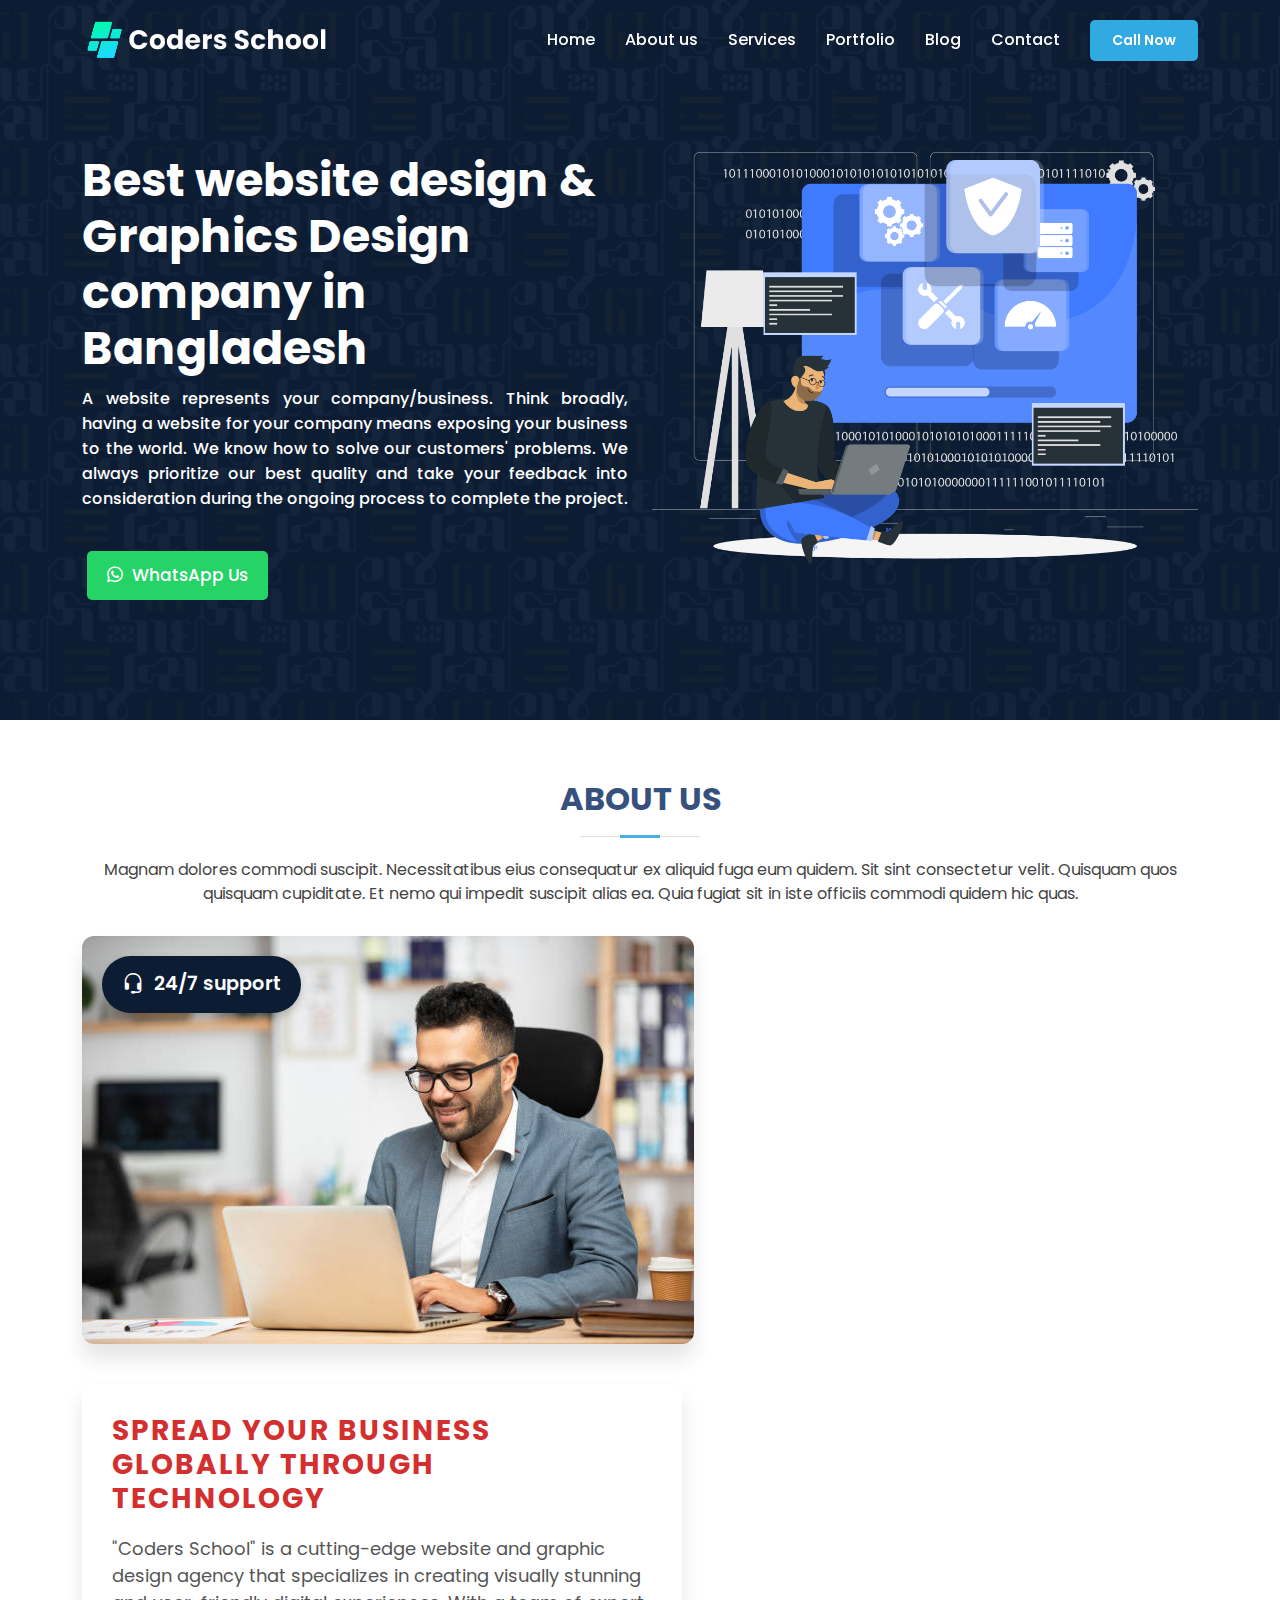
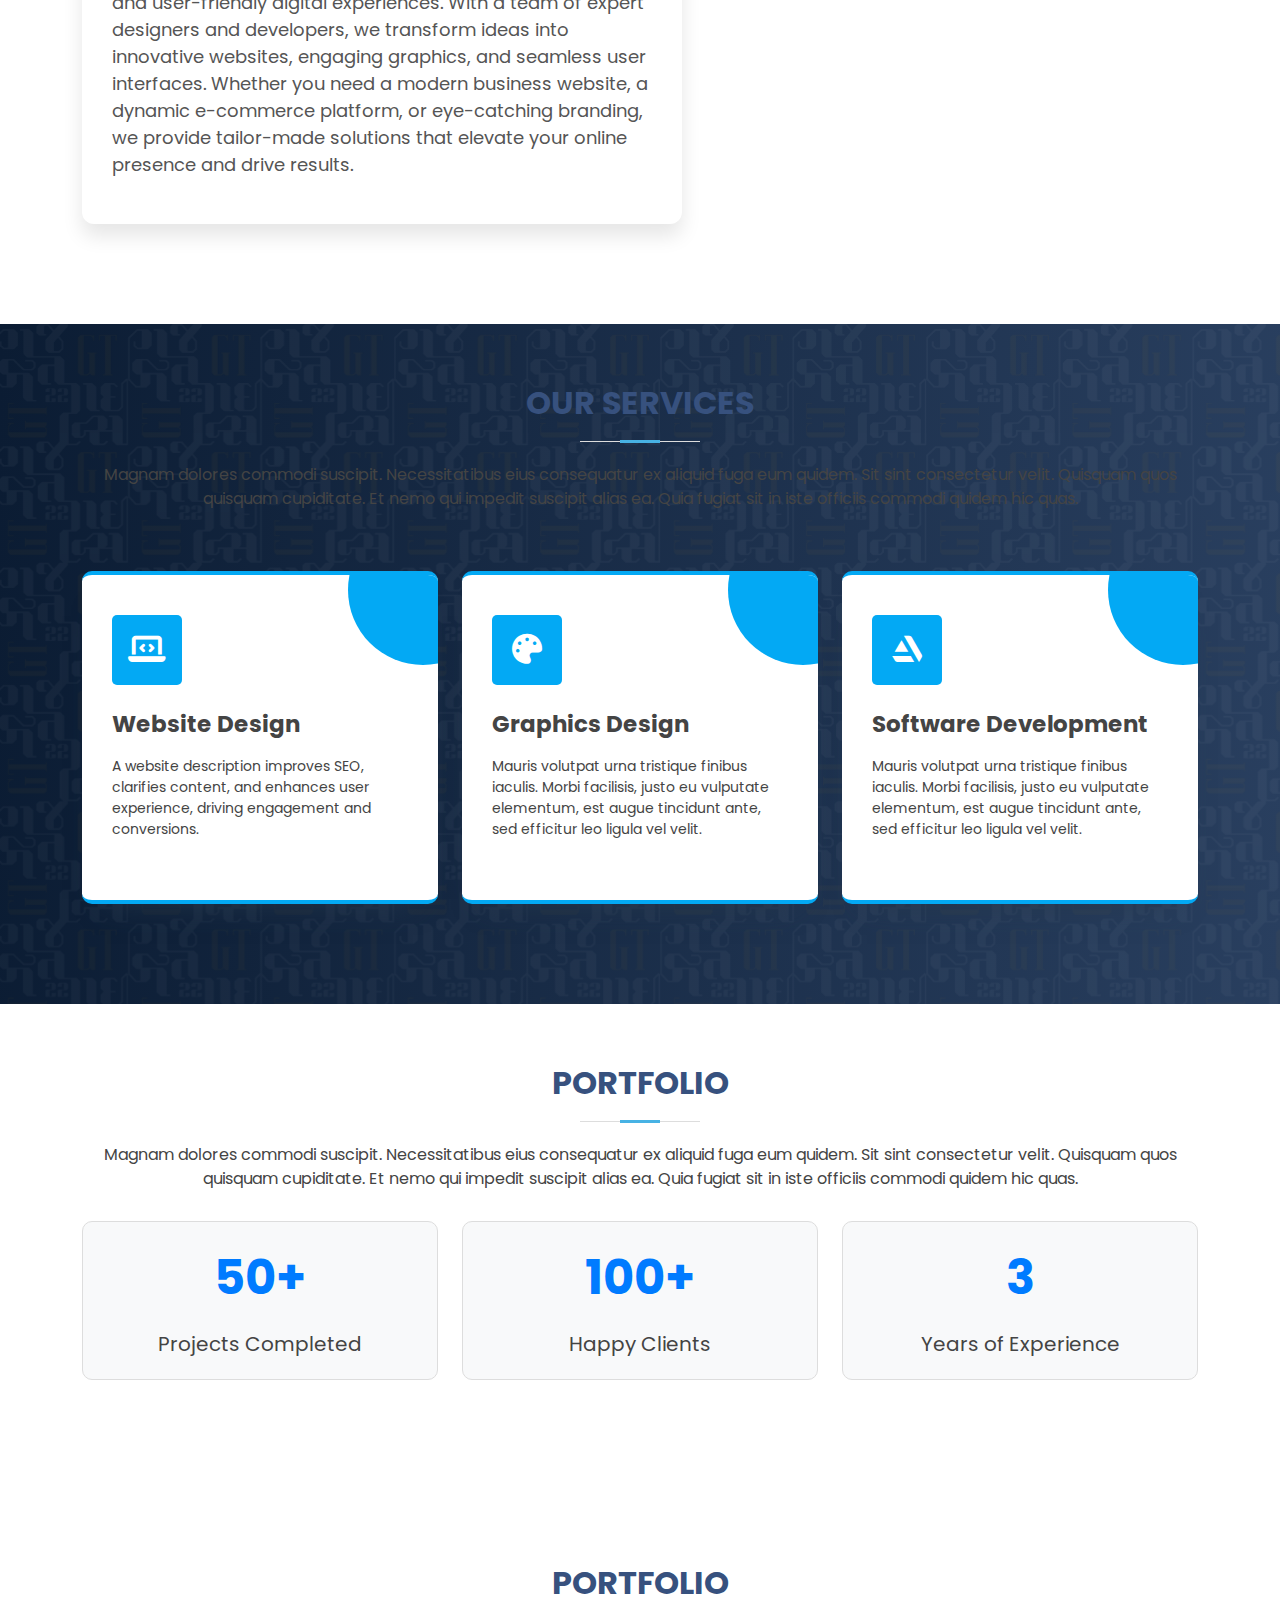
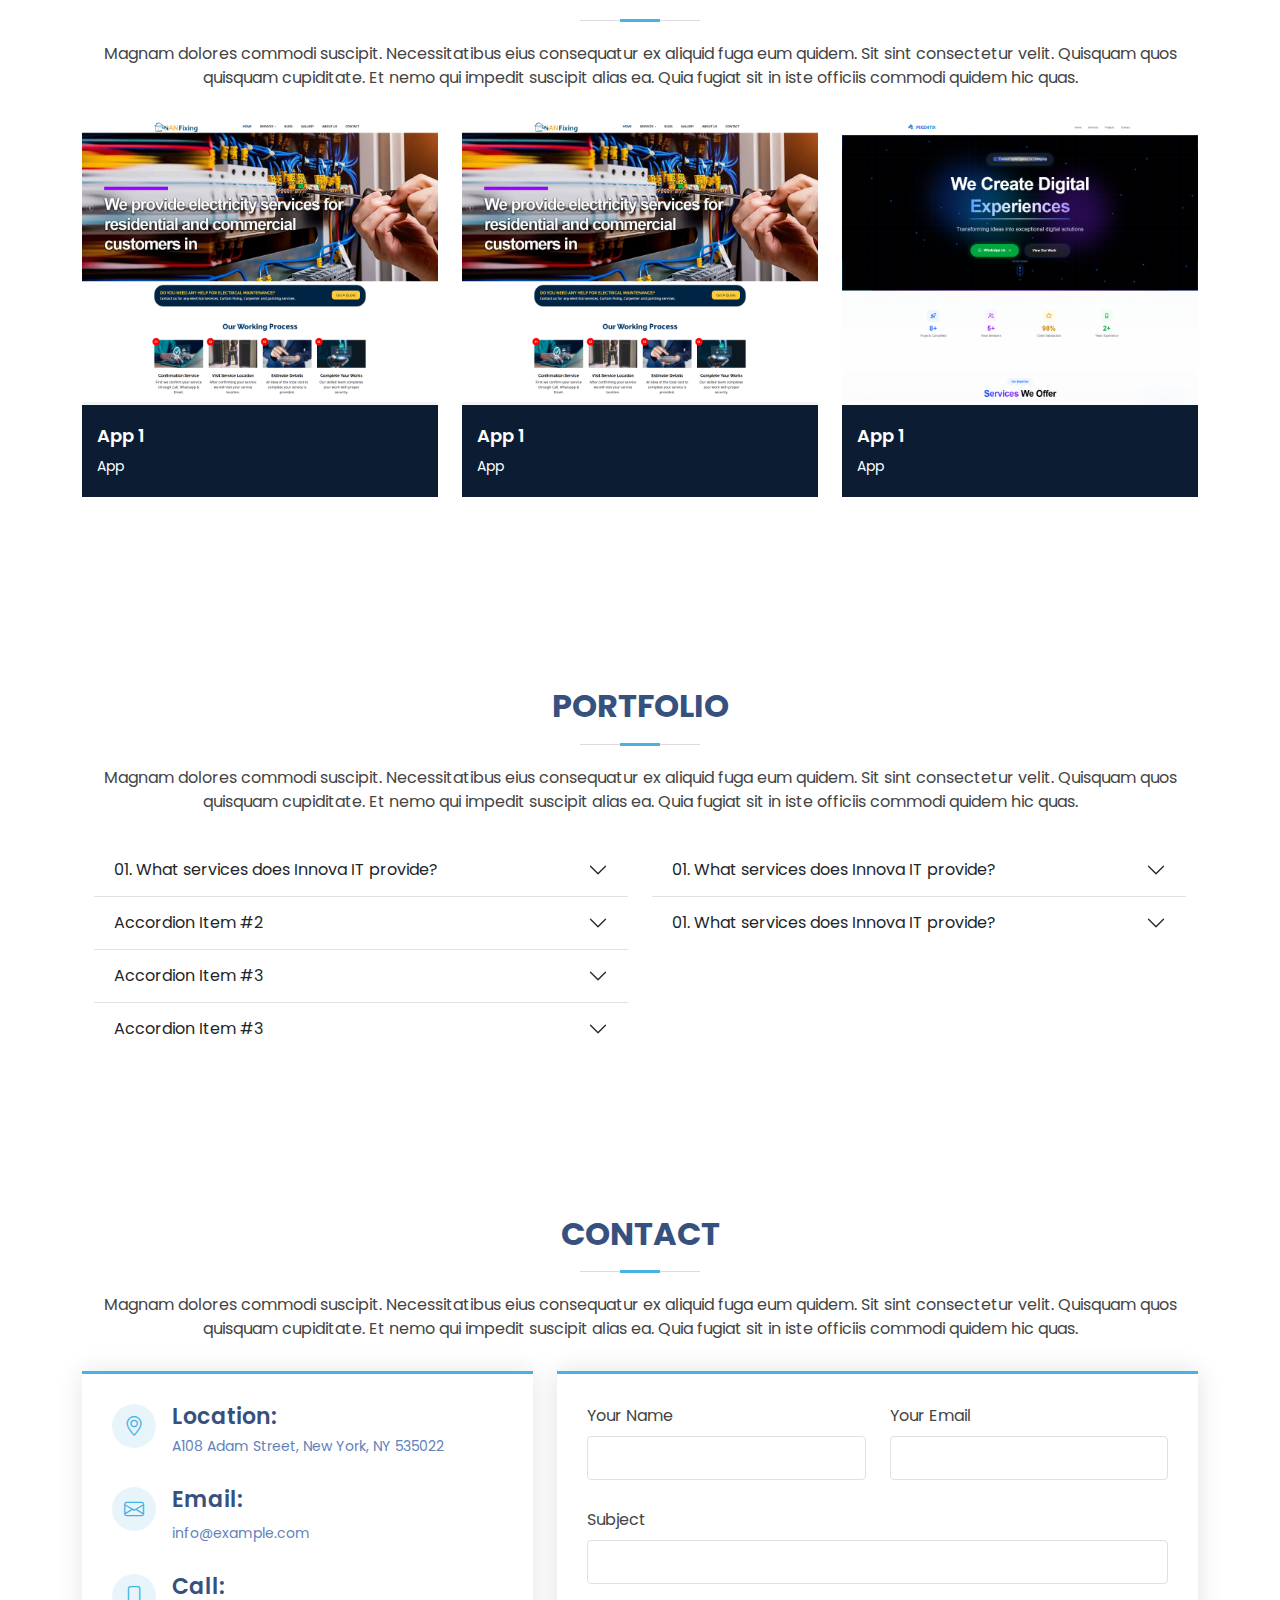
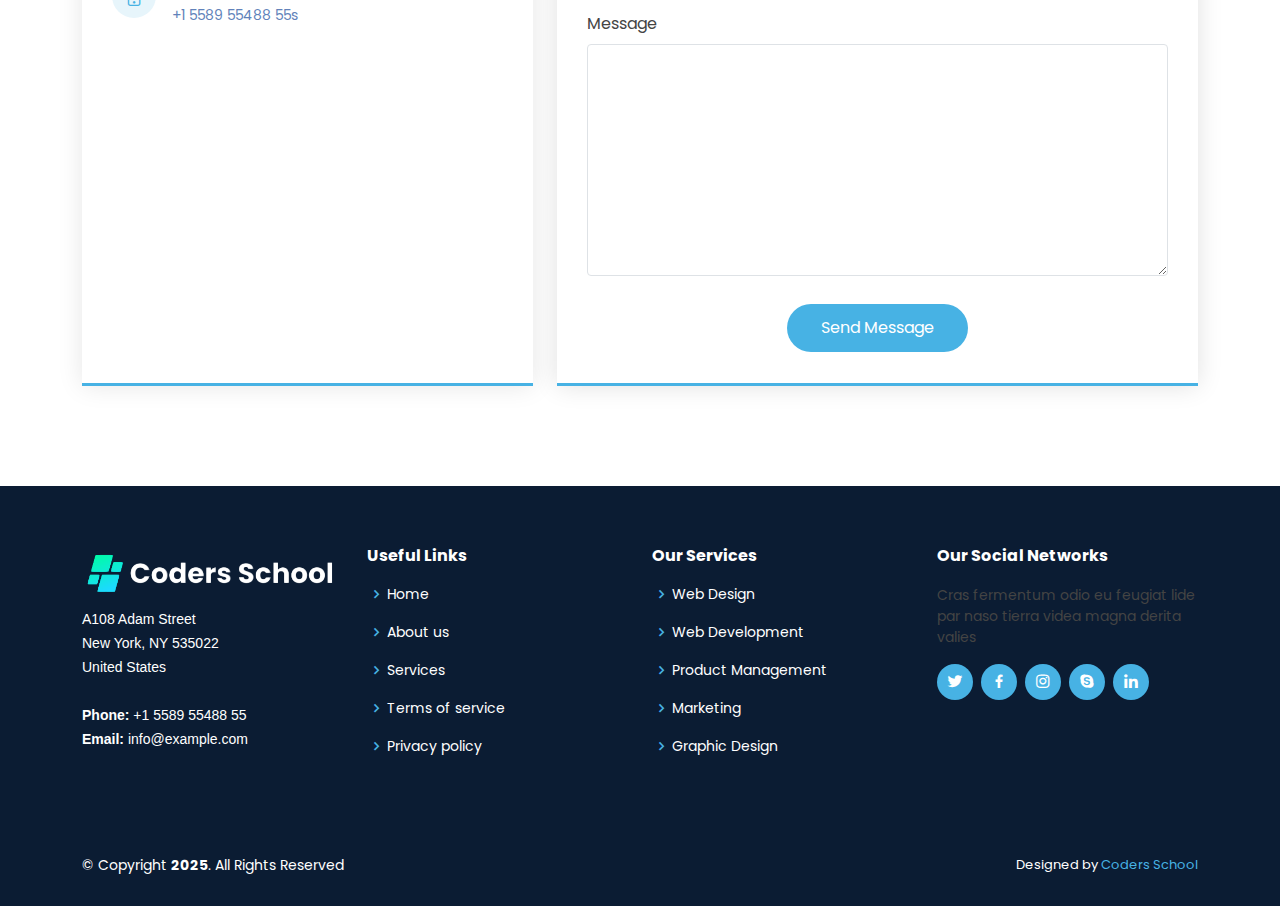
==== index.html @ 62173d03 "one" ====
<!DOCTYPE html>
<html lang="en">

<head>
  <meta charset="utf-8">
  <meta content="width=device-width, initial-scale=1.0" name="viewport">

  <title>Coders School</title>
  <meta content="" name="description">
  <meta content="" name="keywords">

  <!-- Favicons -->
  <link href="./assets/img/favicon.png" rel="icon">

  
  <!-- Vendor CSS Files -->
  <!-- <link href="assets/vendor/aos/aos.css" rel="stylesheet"> -->
  <link href="assets/vendor/bootstrap/css/bootstrap.min.css" rel="stylesheet">
  <link href="assets/vendor/bootstrap-icons/bootstrap-icons.css" rel="stylesheet">
  <link href="assets/vendor/boxicons/css/boxicons.min.css" rel="stylesheet">
  <link href="assets/vendor/glightbox/css/glightbox.min.css" rel="stylesheet">
  <link rel="stylesheet" href="https://cdnjs.cloudflare.com/ajax/libs/font-awesome/6.7.2/css/all.min.css">
  <!-- <link href="assets/vendor/remixicon/remixicon.css" rel="stylesheet"> -->
  <!-- <link href="assets/vendor/swiper/swiper-bundle.min.css" rel="stylesheet"> -->

  <!-- Template Main CSS File -->
  <link href="assets/css/style.css" rel="stylesheet">

</head>

<body>

  <!-- ======= Header ======= -->
  <header id="header" class="fixed-top ">
    <div class="container d-flex align-items-center">
      
      <h1 class="logo me-auto"><a href="index.html">
        <img src="assets/img/logo.png" alt="">
      </a></h1>
      <!-- Uncomment below if you prefer to use an image logo -->
      <!-- <a href="index.html" class="logo me-auto"><img src="assets/img/logo.png" alt="" class="img-fluid"></a>-->

      <nav id="navbar" class="navbar">
        <ul>
          <li><a class="nav-link scrollto" href="#hero">Home</a></li>
          <li><a class="nav-link scrollto" href="./about.html">About us</a></li>
          <li><a class="nav-link scrollto" href="#services">Services</a></li>
          <li><a class="nav-link scrollto" href="#portfolio">Portfolio</a></li>
          <li><a class="nav-link scrollto" href="./blog.html">Blog</a></li>
          


          <li><a class="nav-link scrollto" href="#contact">Contact</a></li>


          <!-- <li class="dropdown"><a href="#"><span>English</span> <i class="bi"></i></a>
            <ul>
              <li><a href="#">Bangla</a></li>
            </ul>
          </li> -->


          <li><a class="getstarted scrollto" href="tel:+8800000000">Call Now</a></li>





          
          


        </ul>
        <i class="bi bi-list mobile-nav-toggle"></i>
      </nav><!-- .navbar -->

    </div>
  </header><!-- End Header -->
  

  <!-- ======= Hero Section ======= -->
  <section id="hero" class="d-flex align-items-center">

    <div class="container">
      <div class="row">
        <div class="col-lg-6 d-flex flex-column justify-content-center pt-4 pt-lg-0 order-2 order-lg-1" data-aos="fade-up" data-aos-delay="200">
          <h1>Best website design & Graphics Design company in Bangladesh</h1>
          <h2>A website represents your company/business. Think broadly, having a website for your company means exposing your business to the world. We know how to solve our customers' problems. We always prioritize our best quality and take your feedback into consideration during the ongoing process to complete the project.</h2>
          <div class="d-flex justify-content-center justify-content-lg-start">
            <!-- <a href="#about" class="btn-get-started scrollto">WhatsApp Us</a> -->
            
              <a href="#" class="primary_btn"><i class="fa-brands fa-whatsapp"></i> WhatsApp Us</a>
          
            <!-- <a href="https://www.youtube.com/watch?v=jDDaplaOz7Q" class="glightbox btn-watch-video"><i class="bi bi-play-circle"></i><span>Watch Video</span></a> -->
          </div>
        </div>
        <div class="col-lg-6 order-1 order-lg-2 hero-img" data-aos="zoom-in" data-aos-delay="200">
          <img src="./assets/img/hulp-of-afstand.webp" class="img-fluid animated" alt="">
        </div>
      </div>
    </div>

  </section><!-- End Hero -->


<!-- ======= Portfolio Section ======= -->
<section id="portfolio" class="portfolio">
  <div class="container">
    <div class="section-title">
      <h2>About us</h2>
      <p>Magnam dolores commodi suscipit. Necessitatibus eius consequatur ex aliquid fuga eum quidem. Sit sint consectetur velit. Quisquam quos quisquam cupiditate. Et nemo qui impedit suscipit alias ea. Quia fugiat sit in iste officiis commodi quidem hic quas.</p>
    </div>
    <div class="section-content">
        <!-- Left image with 24/7 support badge -->
        <div class="support-image">
            <img src="./assets/img/istockphoto-1369199360-612x612.jpg" alt="Support">
            <div class="support-badge">
                <i class="bi bi-headset"></i> 24/7 support
            </div>
        </div>
  
        <!-- Text content -->
        <div class="text-content">
            <h2 class="section-heading">Spread your business globally through technology</h2>
            <p class="section-paragraph">
              "Coders School" is a cutting-edge website and graphic design agency that specializes in creating visually stunning and user-friendly digital experiences. With a team of expert designers and developers, we transform ideas into innovative websites, engaging graphics, and seamless user interfaces. Whether you need a modern business website, a dynamic e-commerce platform, or eye-catching branding, we provide tailor-made solutions that elevate your online presence and drive results.
            </p>
        </div>
    </div>
  </div>
</section><!-- End Portfolio Section -->












<section class="section-services">
    <div class="container">
      <div class="section-title">
        <h2>Our Services</h2>
        <p>Magnam dolores commodi suscipit. Necessitatibus eius consequatur ex aliquid fuga eum quidem. Sit sint consectetur velit. Quisquam quos quisquam cupiditate. Et nemo qui impedit suscipit alias ea. Quia fugiat sit in iste officiis commodi quidem hic quas.</p>
      </div>
  <div class="row">
  <div class="col-md-6 col-lg-4">
    <div class="single-service">
      <div class="content">
        <span class="icon">
        <i class="fas fa-laptop-code"></i>
        </span>
        <h3 class="title">Website Design</h3>
        <p class="description">A website description improves SEO, clarifies content, and enhances user experience, driving engagement and conversions.</p>

      </div>
      <span class="circle-before"></span>
    </div>
  </div>
  <div class="col-md-6 col-lg-4">
    <div class="single-service">
      <div class="content">
        <span class="icon">
        <i class="fa-solid fa-palette"></i>
        </span>
        <h3 class="title">Graphics Design</h3>
        <p class="description">Mauris volutpat urna tristique finibus iaculis. Morbi facilisis, justo eu vulputate elementum, est augue tincidunt ante, sed efficitur leo ligula vel velit.</p>
        <!-- <a href="#" class="learn-more">Learn More</a> -->
      </div>
      <span class="circle-before"></span>
    </div>
  </div>
  <div class="col-md-6 col-lg-4">
    <div class="single-service">
      <div class="content">
        <span class="icon">
          <i class="fab fa-artstation"></i>
        </span>
        <h3 class="title">Software Development</h3>
        <p class="description">Mauris volutpat urna tristique finibus iaculis. Morbi facilisis, justo eu vulputate elementum, est augue tincidunt ante, sed efficitur leo ligula vel velit.</p>
      </div>
      <span class="circle-before"></span>
    </div>
  </div>
  </div>			
  </div>
</section>










<section class="section-achievement">
  <div class="container">
    <div class="row text-center">
      <div class="section-title">
        <h2>Portfolio</h2>
        <p>Magnam dolores commodi suscipit. Necessitatibus eius consequatur ex aliquid fuga eum quidem. Sit sint consectetur velit. Quisquam quos quisquam cupiditate. Et nemo qui impedit suscipit alias ea. Quia fugiat sit in iste officiis commodi quidem hic quas.</p>
      </div>
  
      <!-- Achievement 1 -->
      <div class="col-md-4 mb-4">
        <div class="achievement-card">
          <div class="achievement-number">50+</div>
          <div class="achievement-title">Projects Completed</div>
        </div>
      </div>
  
      <!-- Achievement 2 -->
      <div class="col-md-4 mb-4">
        <div class="achievement-card">
          <div class="achievement-number">100+</div>
          <div class="achievement-title">Happy Clients</div>
        </div>
      </div>
  
      <!-- Achievement 3 -->
      <div class="col-md-4 mb-4">
        <div class="achievement-card">
          <div class="achievement-number">3</div>
          <div class="achievement-title">Years of Experience</div>
        </div>
      </div>
  
    </div>
  </div>
</section>







    <!-- ======= Portfolio Section ======= -->
    <section id="portfolio" class="portfolio">
      <div class="container" data-aos="fade-up">

        <div class="section-title">
          <h2>Portfolio</h2>
          <p>Magnam dolores commodi suscipit. Necessitatibus eius consequatur ex aliquid fuga eum quidem. Sit sint consectetur velit. Quisquam quos quisquam cupiditate. Et nemo qui impedit suscipit alias ea. Quia fugiat sit in iste officiis commodi quidem hic quas.</p>
        </div>


        <div class="row portfolio-container" data-aos="fade-up" data-aos-delay="200">

          <div class="col-lg-4 col-md-6 portfolio-item filter-app">
            <div class="portfolio-img"><img src="assets/img/01.png" class="img-fluid" alt=""></div>
            <div class="portfolio-info">
              <h4>App 1</h4>
              <p>App</p>
              
            </div>
          </div>


          <div class="col-lg-4 col-md-6 portfolio-item filter-app">
            <div class="portfolio-img"><img src="assets/img/01.png" class="img-fluid" alt=""></div>
            <div class="portfolio-info">
              <h4>App 1</h4>
              <p>App</p>
             
            </div>
          </div>


          <div class="col-lg-4 col-md-6 portfolio-item filter-app">
            <div class="portfolio-img"><img src="assets/img/02.png" class="img-fluid" alt=""></div>
            <div class="portfolio-info">
              <h4>App 1</h4>
              <p>App</p>
              
            </div>
          </div>



        </div>

      </div>
    </section><!-- End Portfolio Section -->




<!-- ======= Portfolio Section ======= -->
<section id="portfolio" class="portfolio">
  <div class="container" data-aos="fade-up">

    <div class="section-title">
      <h2>Portfolio</h2>
      <p>Magnam dolores commodi suscipit. Necessitatibus eius consequatur ex aliquid fuga eum quidem. Sit sint consectetur velit. Quisquam quos quisquam cupiditate. Et nemo qui impedit suscipit alias ea. Quia fugiat sit in iste officiis commodi quidem hic quas.</p>
    </div>

    <div class="container accordion-section">
      <div class="row justify-content-center">
        <!-- Accordion Section -->
        <div class="col-12 col-md-6 col-xl-6">
          <div class="accordion" id="accordionExample">

            <div class="accordion accordion-flush" id="accordionFlushExample">
              <div class="accordion-item">
                <h2 class="accordion-header">
                  <button class="accordion-button collapsed" type="button" data-bs-toggle="collapse" data-bs-target="#flush-collapseOne" aria-expanded="false" aria-controls="flush-collapseOne">
                    01. What services does Innova IT provide?
                  </button>
                </h2>
                <div id="flush-collapseOne" class="accordion-collapse collapse" data-bs-parent="#accordionFlushExample">
                  <div class="accordion-body">If you have any idea, please drop us a message through our email or phone. We shall gather together to discuss it. Do make sure you put together as much information about your idea as possible, it will smoothen the meeting and even further communication will be easier.</div>
                </div>
              </div>
              <div class="accordion-item">
                <h2 class="accordion-header">
                  <button class="accordion-button collapsed" type="button" data-bs-toggle="collapse" data-bs-target="#flush-collapseTwo" aria-expanded="false" aria-controls="flush-collapseTwo">
                    Accordion Item #2
                  </button>
                </h2>
                <div id="flush-collapseTwo" class="accordion-collapse collapse" data-bs-parent="#accordionFlushExample">
                  <div class="accordion-body">Placeholder content for this accordion, which is intended to demonstrate the <code>.accordion-flush</code> class. This is the second item's accordion body. Let's imagine this being filled with some actual content.</div>
                </div>
              </div>
              <div class="accordion-item">
                <h2 class="accordion-header">
                  <button class="accordion-button collapsed" type="button" data-bs-toggle="collapse" data-bs-target="#flush-collapseThree" aria-expanded="false" aria-controls="flush-collapseThree">
                    Accordion Item #3
                  </button>
                </h2>
                <div id="flush-collapseThree" class="accordion-collapse collapse" data-bs-parent="#accordionFlushExample">
                  <div class="accordion-body">Placeholder content for this accordion, which is intended to demonstrate the <code>.accordion-flush</code> class. This is the third item's accordion body. Nothing more exciting happening here in terms of content, but just filling up the space to make it look, at least at first glance, a bit more representative of how this would look in a real-world application.</div>
                </div>
              </div>
              <div class="accordion-item">
                <h2 class="accordion-header">
                  <button class="accordion-button collapsed" type="button" data-bs-toggle="collapse" data-bs-target="#flush-collapseFour" aria-expanded="false" aria-controls="flush-collapseFour">
                    Accordion Item #3
                  </button>
                </h2>
                <div id="flush-collapseFour" class="accordion-collapse collapse" data-bs-parent="#accordionFlushExample">
                  <div class="accordion-body">Placeholder content for this accordion, which is intended to demonstrate the <code>.accordion-flush</code> class. This is the third item's accordion body. Nothing more exciting happening here in terms of content, but just filling up the space to make it look, at least at first glance, a bit more representative of how this would look in a real-world application.</div>
                </div>
              </div>
            </div>

          </div>
        </div>

        

<!-- Accordion Section -->
<div class="col-12 col-md-6 col-xl-6">
  <div class="accordion" id="accordionExample">

    <div class="accordion accordion-flush" id="accordionFlushExample">
      <div class="accordion-item">
        <h2 class="accordion-header">
          <button class="accordion-button collapsed" type="button" data-bs-toggle="collapse" data-bs-target="#flush-collapseFive" aria-expanded="false" aria-controls="flush-collapseFive">
            01. What services does Innova IT provide?
          </button>
        </h2>
        <div id="flush-collapseFive" class="accordion-collapse collapse" data-bs-parent="#accordionFlushExample">
          <div class="accordion-body">If you have any idea, please drop us a message through our email or phone. We shall gather together to discuss it. Do make sure you put together as much information about your idea as possible, it will smoothen the meeting and even further communication will be easier.</div>
        </div>
      </div>

      <div class="accordion-item">
        <h2 class="accordion-header">
          <button class="accordion-button collapsed" type="button" data-bs-toggle="collapse" data-bs-target="#flush-collapseSix" aria-expanded="false" aria-controls="flush-collapseSix">
            01. What services does Innova IT provide?
          </button>
        </h2>
        <div id="flush-collapseSix" class="accordion-collapse collapse" data-bs-parent="#accordionFlushExample">
          <div class="accordion-body">If you have any idea, please drop us a message through our email or phone. We shall gather together to discuss it. Do make sure you put together as much information about your idea as possible, it will smoothen the meeting and even further communication will be easier.</div>
        </div>
      </div>


    </div>

  </div>
</div>


      </div>
    </div>
    


     

  </div>
</section><!-- End Portfolio Section -->


    
    
    






  





    <!-- ======= Contact Section ======= -->
    <section id="contact" class="contact">
      <div class="container" data-aos="fade-up">

        <div class="section-title">
          <h2>Contact</h2>
          <p>Magnam dolores commodi suscipit. Necessitatibus eius consequatur ex aliquid fuga eum quidem. Sit sint consectetur velit. Quisquam quos quisquam cupiditate. Et nemo qui impedit suscipit alias ea. Quia fugiat sit in iste officiis commodi quidem hic quas.</p>
        </div>

        <div class="row">

          <div class="col-lg-5 d-flex align-items-stretch">
            <div class="info">
              <div class="address">
                <i class="bi bi-geo-alt"></i>
                <h4>Location:</h4>
                <p>A108 Adam Street, New York, NY 535022</p>
              </div>

              <div class="email">
                <i class="bi bi-envelope"></i>
                <h4>Email:</h4>
                <p>info@example.com</p>
              </div>

              <div class="phone">
                <i class="bi bi-phone"></i>
                <h4>Call:</h4>
                <p>+1 5589 55488 55s</p>
              </div>

              <iframe src="https://www.google.com/maps/embed?pb=!1m18!1m12!1m3!1d3690.696810060798!2d91.80997887589773!3d22.327303441914953!2m3!1f0!2f0!3f0!3m2!1i1024!2i768!4f13.1!3m3!1m2!1s0x30acd943ee33bfbd%3A0x8b2a75916c11fdb5!2sAkhtaruzzaman%20Center!5e0!3m2!1sen!2sbd!4v1742568805700!5m2!1sen!2sbd" frameborder="0" style="border:0; width: 100%; height: 290px;" allowfullscreen></iframe>
            </div>

          </div>

          <div class="col-lg-7 mt-5 mt-lg-0 d-flex align-items-stretch">
            <form action="forms/contact.php" method="post" role="form" class="php-email-form">
              <div class="row">
                <div class="form-group col-md-6">
                  <label for="name">Your Name</label>
                  <input type="text" name="name" class="form-control" id="name" required>
                </div>
                <div class="form-group col-md-6">
                  <label for="name">Your Email</label>
                  <input type="email" class="form-control" name="email" id="email" required>
                </div>
              </div>
              <div class="form-group">
                <label for="name">Subject</label>
                <input type="text" class="form-control" name="subject" id="subject" required>
              </div>
              <div class="form-group">
                <label for="name">Message</label>
                <textarea class="form-control" name="message" rows="10" required></textarea>
              </div>
              <div class="my-3">
                <div class="loading">Loading</div>
                <div class="error-message"></div>
                <div class="sent-message">Your message has been sent. Thank you!</div>
              </div>
              <div class="text-center"><button type="submit">Send Message</button></div>
            </form>
          </div>

        </div>

      </div>
    </section><!-- End Contact Section -->

  </main><!-- End #main -->

  <!-- ======= Footer ======= -->
  <footer id="footer">

    

    <div class="footer-top">
      <div class="container">
        <div class="row">

          <div class="col-lg-3 col-md-6 footer-contact">
            <h1 class="logo me-auto"><a href="index.html">
              <img src="assets/img/logo.png" alt="" style="width: 16rem;">
            </a></h1>
            <p>
              A108 Adam Street <br>
              New York, NY 535022<br>
              United States <br><br>
              <strong>Phone:</strong> +1 5589 55488 55<br>
              <strong>Email:</strong> info@example.com<br>
            </p>
          </div>

          <div class="col-lg-3 col-md-6 footer-links">
            <h4>Useful Links</h4>
            <ul>
              <li><i class="bx bx-chevron-right"></i> <a href="#">Home</a></li>
              <li><i class="bx bx-chevron-right"></i> <a href="#">About us</a></li>
              <li><i class="bx bx-chevron-right"></i> <a href="#">Services</a></li>
              <li><i class="bx bx-chevron-right"></i> <a href="#">Terms of service</a></li>
              <li><i class="bx bx-chevron-right"></i> <a href="#">Privacy policy</a></li>
            </ul>
          </div>

          <div class="col-lg-3 col-md-6 footer-links">
            <h4>Our Services</h4>
            <ul>
              <li><i class="bx bx-chevron-right"></i> <a href="#">Web Design</a></li>
              <li><i class="bx bx-chevron-right"></i> <a href="#">Web Development</a></li>
              <li><i class="bx bx-chevron-right"></i> <a href="#">Product Management</a></li>
              <li><i class="bx bx-chevron-right"></i> <a href="#">Marketing</a></li>
              <li><i class="bx bx-chevron-right"></i> <a href="#">Graphic Design</a></li>
            </ul>
          </div>

          <div class="col-lg-3 col-md-6 footer-links">
            <h4>Our Social Networks</h4>
            <p>Cras fermentum odio eu feugiat lide par naso tierra videa magna derita valies</p>
            <div class="social-links mt-3">
              <a href="#" class="twitter"><i class="bx bxl-twitter"></i></a>
              <a href="#" class="facebook"><i class="bx bxl-facebook"></i></a>
              <a href="#" class="instagram"><i class="bx bxl-instagram"></i></a>
              <a href="#" class="google-plus"><i class="bx bxl-skype"></i></a>
              <a href="#" class="linkedin"><i class="bx bxl-linkedin"></i></a>
            </div>
          </div>

        </div>
      </div>
    </div>

    <div class="container footer-bottom clearfix">
      <div class="copyright">
        &copy; Copyright <strong><span>2025</span></strong>. All Rights Reserved
      </div>
      <div class="credits">
        Designed by <a href="#">Coders School</a>
      </div>
    </div>
  </footer><!-- End Footer -->

  <div id="preloader"></div>
  <a href="#" class="back-to-top d-flex align-items-center justify-content-center"><i class="bi bi-arrow-up-short"></i></a>

  <!-- Vendor JS Files -->
  <!-- <script src="assets/vendor/aos/aos.js"></script>
  <script src="assets/vendor/bootstrap/js/bootstrap.bundle.min.js"></script>
  <script src="assets/vendor/glightbox/js/glightbox.min.js"></script>//
  <script src="assets/vendor/isotope-layout/isotope.pkgd.min.js"></script>//
  <script src="assets/vendor/swiper/swiper-bundle.min.js"></script>//
  <script src="assets/vendor/waypoints/noframework.waypoints.js"></script>
  <script src="assets/vendor/php-email-form/validate.js"></script> -->
  <script src="https://code.jquery.com/jquery-3.5.1.slim.min.js"></script>
  <script src="https://cdn.jsdelivr.net/npm/@popperjs/core@2.11.6/dist/umd/popper.min.js"></script>
  <script src="https://cdn.jsdelivr.net/npm/bootstrap@5.3.3/dist/js/bootstrap.bundle.min.js"></script>

  <!-- Template Main JS File -->
  <script src="assets/js/main.js"></script>

</body>

</html>
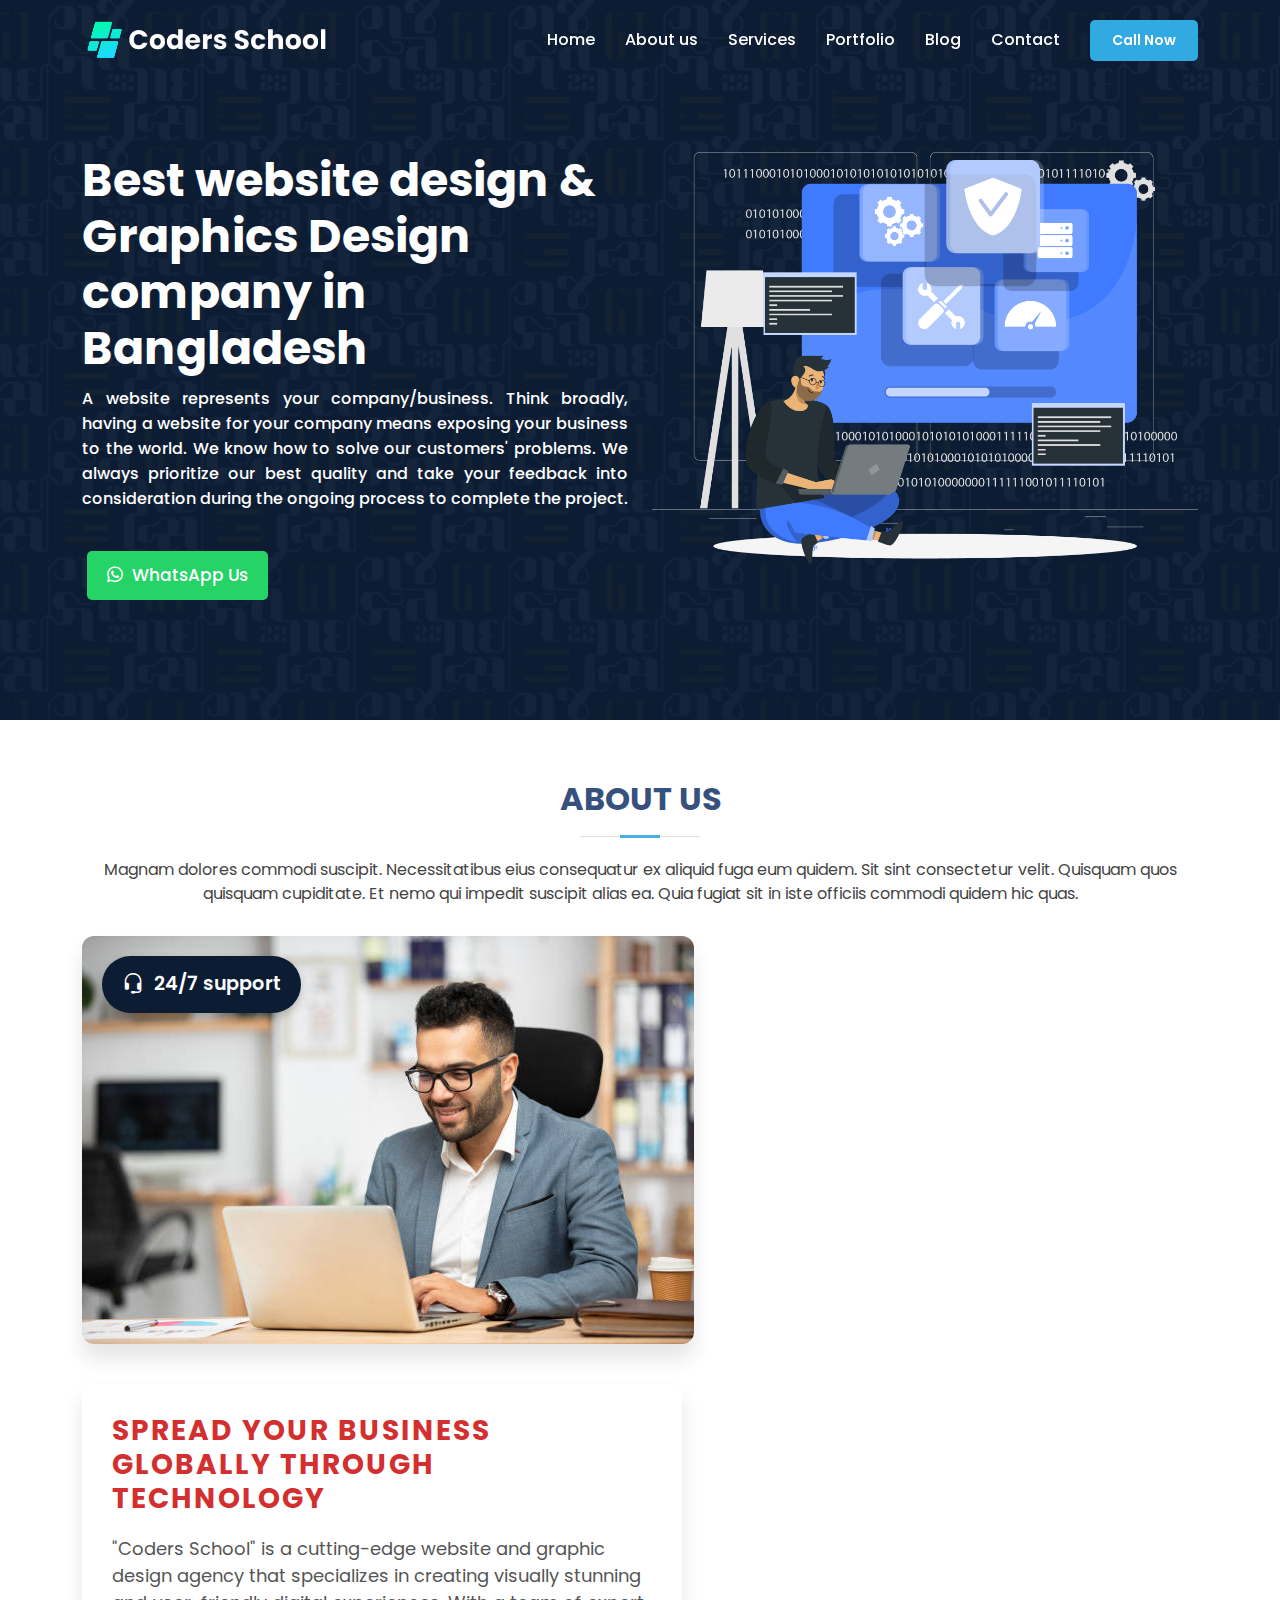
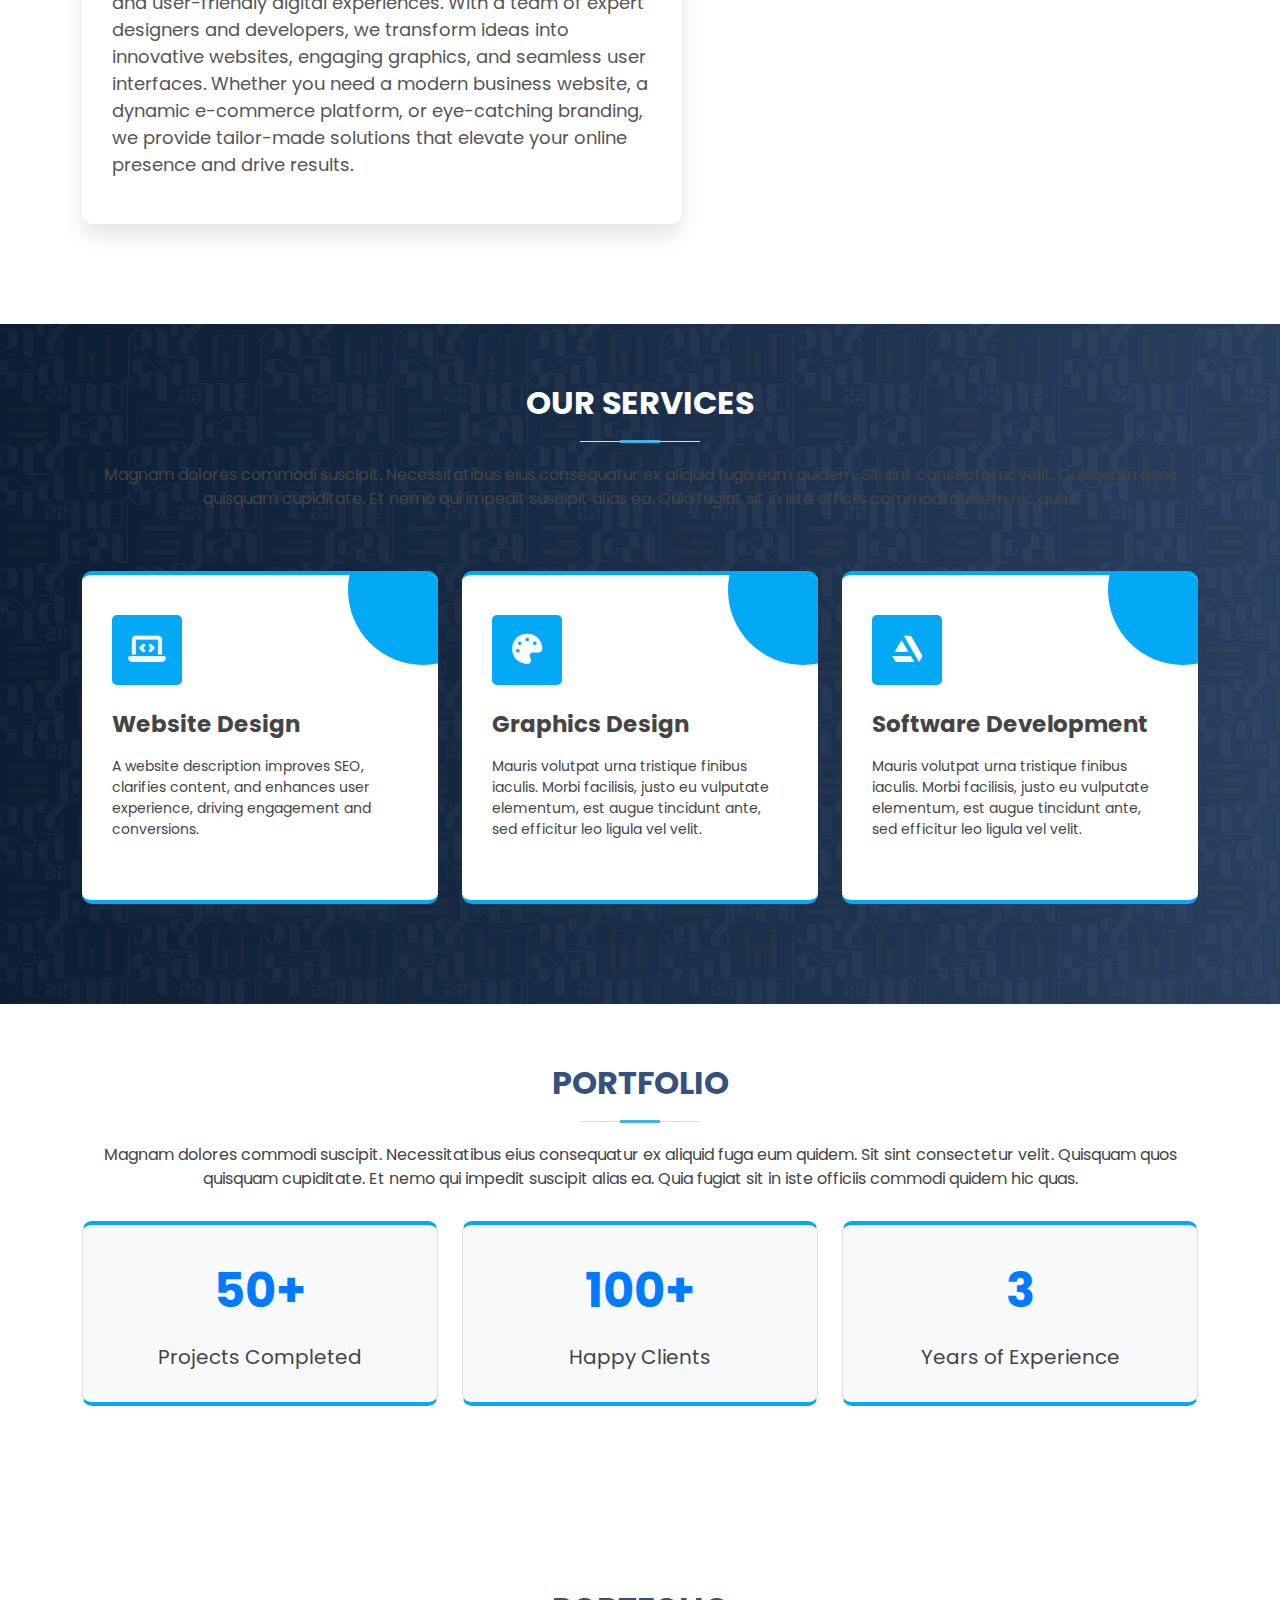
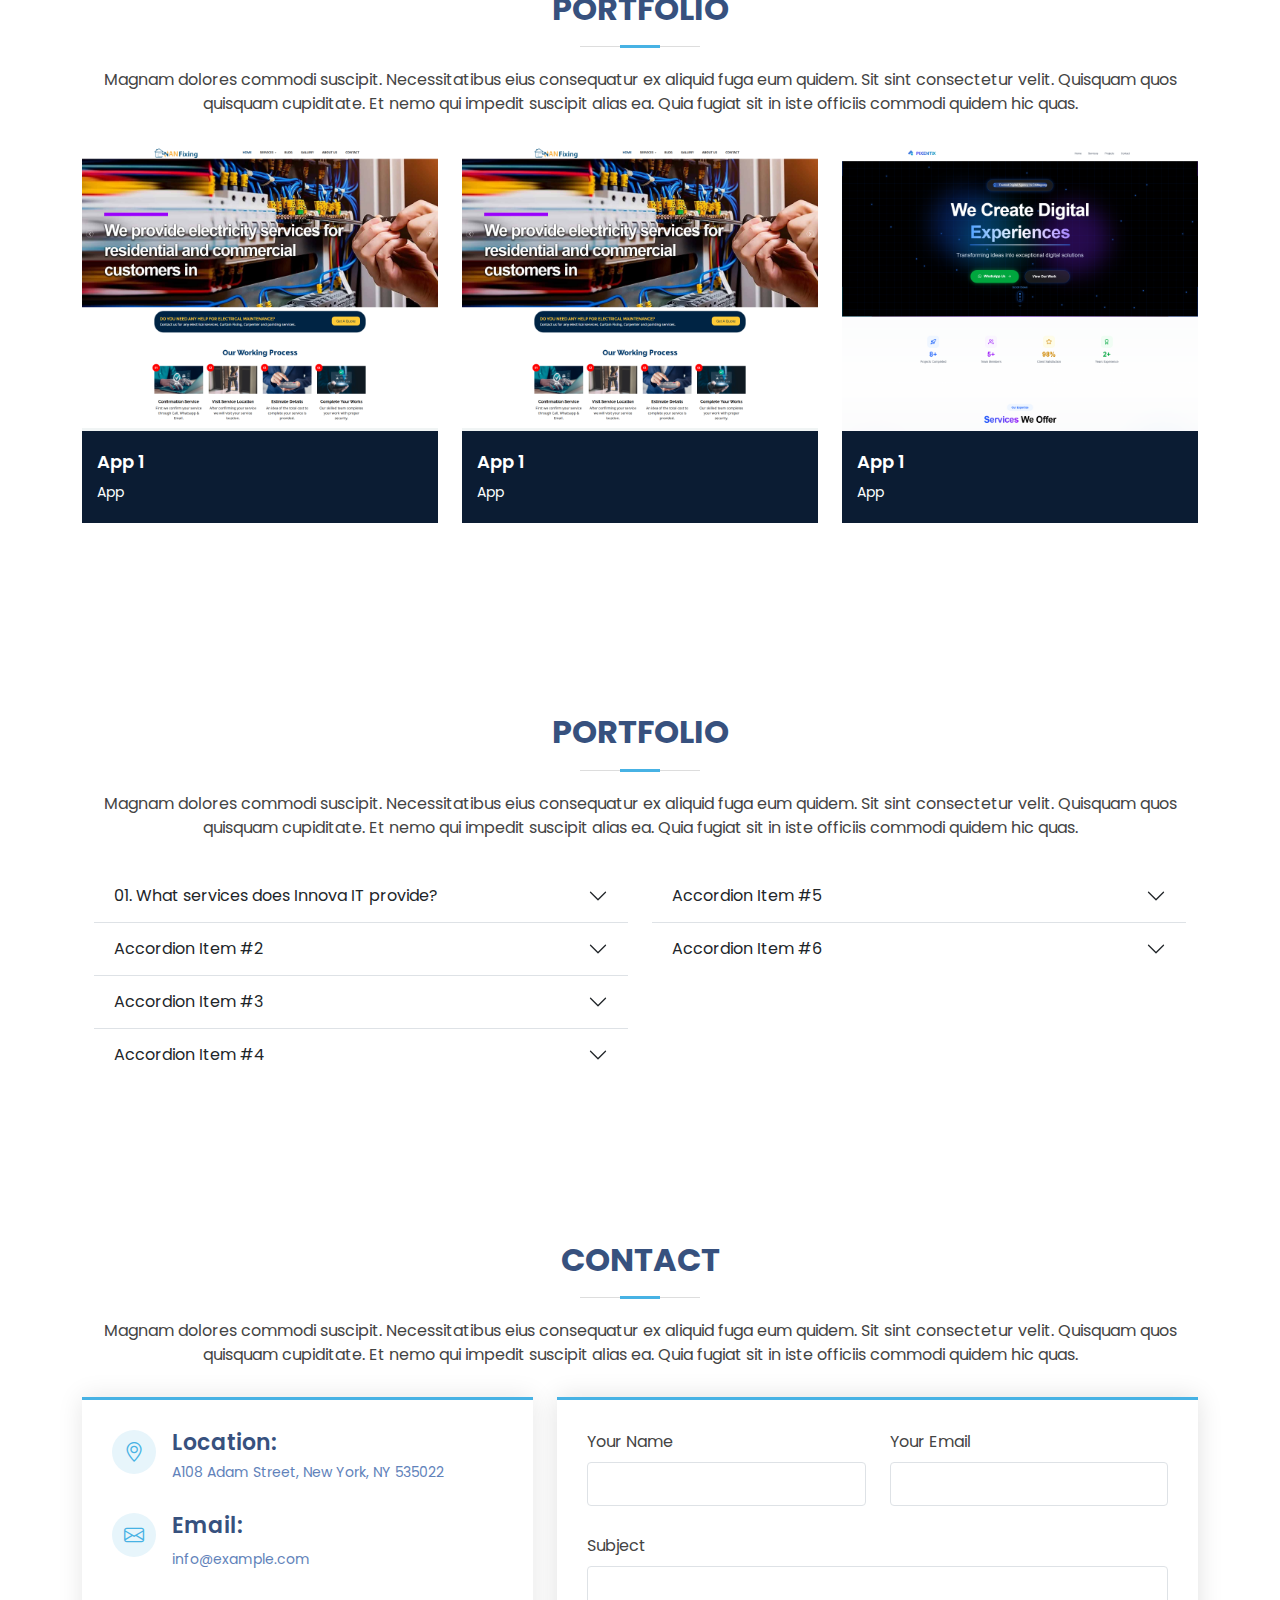
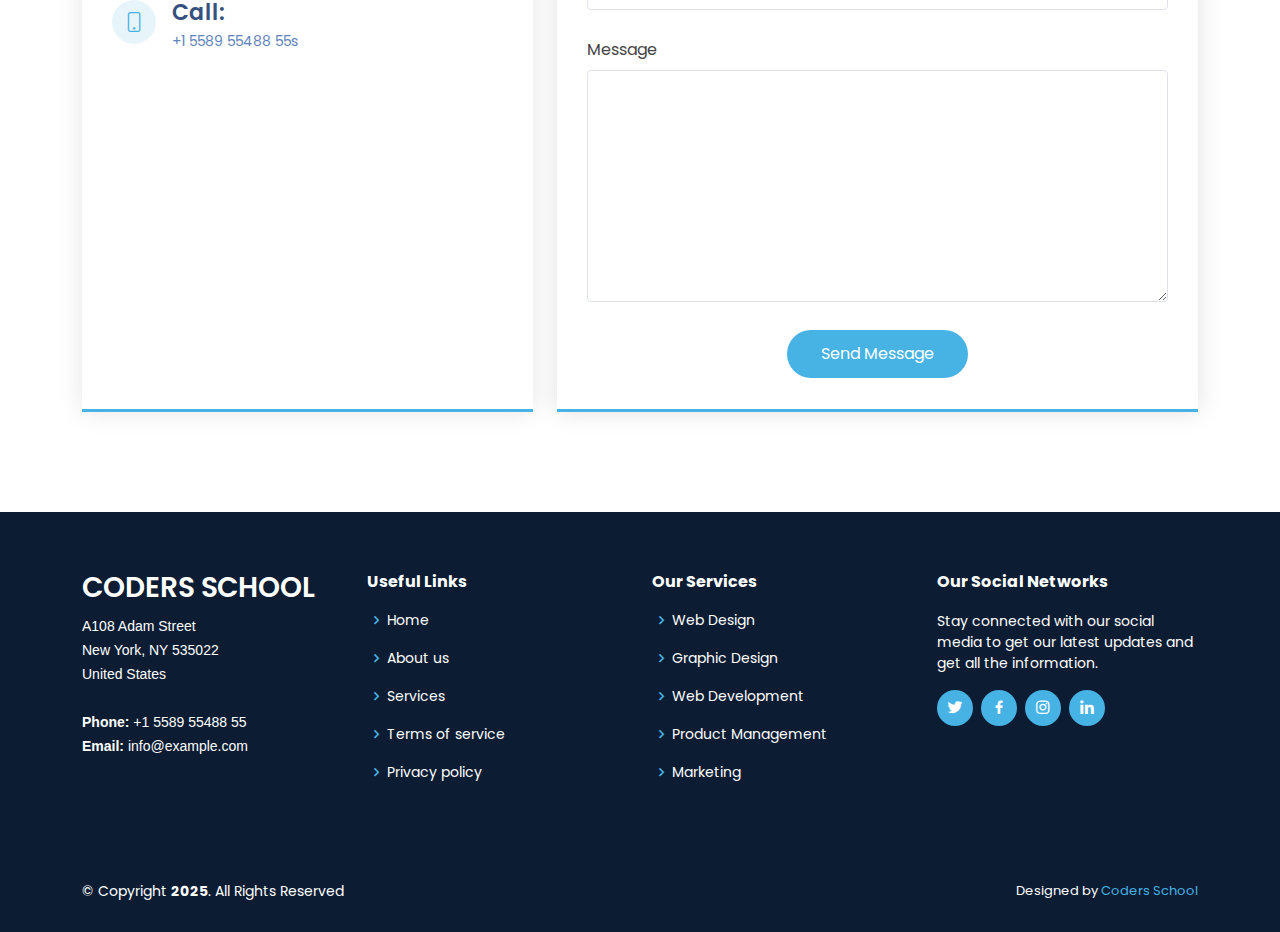
==== commit e855f266: "index" ====
--- a/index.html
+++ b/index.html
@@ -144,7 +144,7 @@
 <section class="section-services">
     <div class="container">
       <div class="section-title">
-        <h2>Our Services</h2>
+        <h2 style="color: white;">Our Services</h2>
         <p>Magnam dolores commodi suscipit. Necessitatibus eius consequatur ex aliquid fuga eum quidem. Sit sint consectetur velit. Quisquam quos quisquam cupiditate. Et nemo qui impedit suscipit alias ea. Quia fugiat sit in iste officiis commodi quidem hic quas.</p>
       </div>
   <div class="row">
@@ -341,7 +341,7 @@
               <div class="accordion-item">
                 <h2 class="accordion-header">
                   <button class="accordion-button collapsed" type="button" data-bs-toggle="collapse" data-bs-target="#flush-collapseFour" aria-expanded="false" aria-controls="flush-collapseFour">
-                    Accordion Item #3
+                    Accordion Item #4
                   </button>
                 </h2>
                 <div id="flush-collapseFour" class="accordion-collapse collapse" data-bs-parent="#accordionFlushExample">
@@ -363,7 +363,7 @@
       <div class="accordion-item">
         <h2 class="accordion-header">
           <button class="accordion-button collapsed" type="button" data-bs-toggle="collapse" data-bs-target="#flush-collapseFive" aria-expanded="false" aria-controls="flush-collapseFive">
-            01. What services does Innova IT provide?
+            Accordion Item #5
           </button>
         </h2>
         <div id="flush-collapseFive" class="accordion-collapse collapse" data-bs-parent="#accordionFlushExample">
@@ -374,7 +374,7 @@
       <div class="accordion-item">
         <h2 class="accordion-header">
           <button class="accordion-button collapsed" type="button" data-bs-toggle="collapse" data-bs-target="#flush-collapseSix" aria-expanded="false" aria-controls="flush-collapseSix">
-            01. What services does Innova IT provide?
+            Accordion Item #6
           </button>
         </h2>
         <div id="flush-collapseSix" class="accordion-collapse collapse" data-bs-parent="#accordionFlushExample">
@@ -497,9 +497,7 @@
         <div class="row">
 
           <div class="col-lg-3 col-md-6 footer-contact">
-            <h1 class="logo me-auto"><a href="index.html">
-              <img src="assets/img/logo.png" alt="" style="width: 16rem;">
-            </a></h1>
+            <h3>Coders School</h3>
             <p>
               A108 Adam Street <br>
               New York, NY 535022<br>
@@ -524,21 +522,20 @@
             <h4>Our Services</h4>
             <ul>
               <li><i class="bx bx-chevron-right"></i> <a href="#">Web Design</a></li>
+              <li><i class="bx bx-chevron-right"></i> <a href="#">Graphic Design</a></li>
               <li><i class="bx bx-chevron-right"></i> <a href="#">Web Development</a></li>
               <li><i class="bx bx-chevron-right"></i> <a href="#">Product Management</a></li>
               <li><i class="bx bx-chevron-right"></i> <a href="#">Marketing</a></li>
-              <li><i class="bx bx-chevron-right"></i> <a href="#">Graphic Design</a></li>
             </ul>
           </div>
 
           <div class="col-lg-3 col-md-6 footer-links">
             <h4>Our Social Networks</h4>
-            <p>Cras fermentum odio eu feugiat lide par naso tierra videa magna derita valies</p>
+            <p style="color: white;">Stay connected with our social media to get our latest updates and get all the information.</p>
             <div class="social-links mt-3">
               <a href="#" class="twitter"><i class="bx bxl-twitter"></i></a>
               <a href="#" class="facebook"><i class="bx bxl-facebook"></i></a>
               <a href="#" class="instagram"><i class="bx bxl-instagram"></i></a>
-              <a href="#" class="google-plus"><i class="bx bxl-skype"></i></a>
               <a href="#" class="linkedin"><i class="bx bxl-linkedin"></i></a>
             </div>
           </div>
--- a/assets/css/style.css
+++ b/assets/css/style.css
@@ -1028,7 +1028,7 @@
   line-height: 1;
   text-transform: uppercase;
   font-weight: 600;
-  color: #37517e;
+  color: #ffffff;
 }
 
 #footer .footer-top .footer-contact p {
@@ -1846,7 +1846,7 @@
 
 @media (max-width: 576px) {
   .section-heading {
-      font-size: 1.8rem;
+      font-size: 17px;
   }
 
   .section-subheading {
@@ -1855,6 +1855,7 @@
 
   .section-paragraph {
       font-size: 0.9rem;
+      text-align: justify;
   }
 
   .support-badge {
@@ -1948,11 +1949,13 @@
 
 .achievement-card {
   text-align: center;
-  padding: 20px;
+  padding: 30px;
   background-color: #f8f9fa;
   border: 1px solid #ddd;
   border-radius: 10px;
   transition: transform 0.3s ease-in-out;
+  border-top: 4px solid #03a9f4;
+  border-bottom: 4px solid #03a9f4;
 }
 
 .achievement-card:hover {
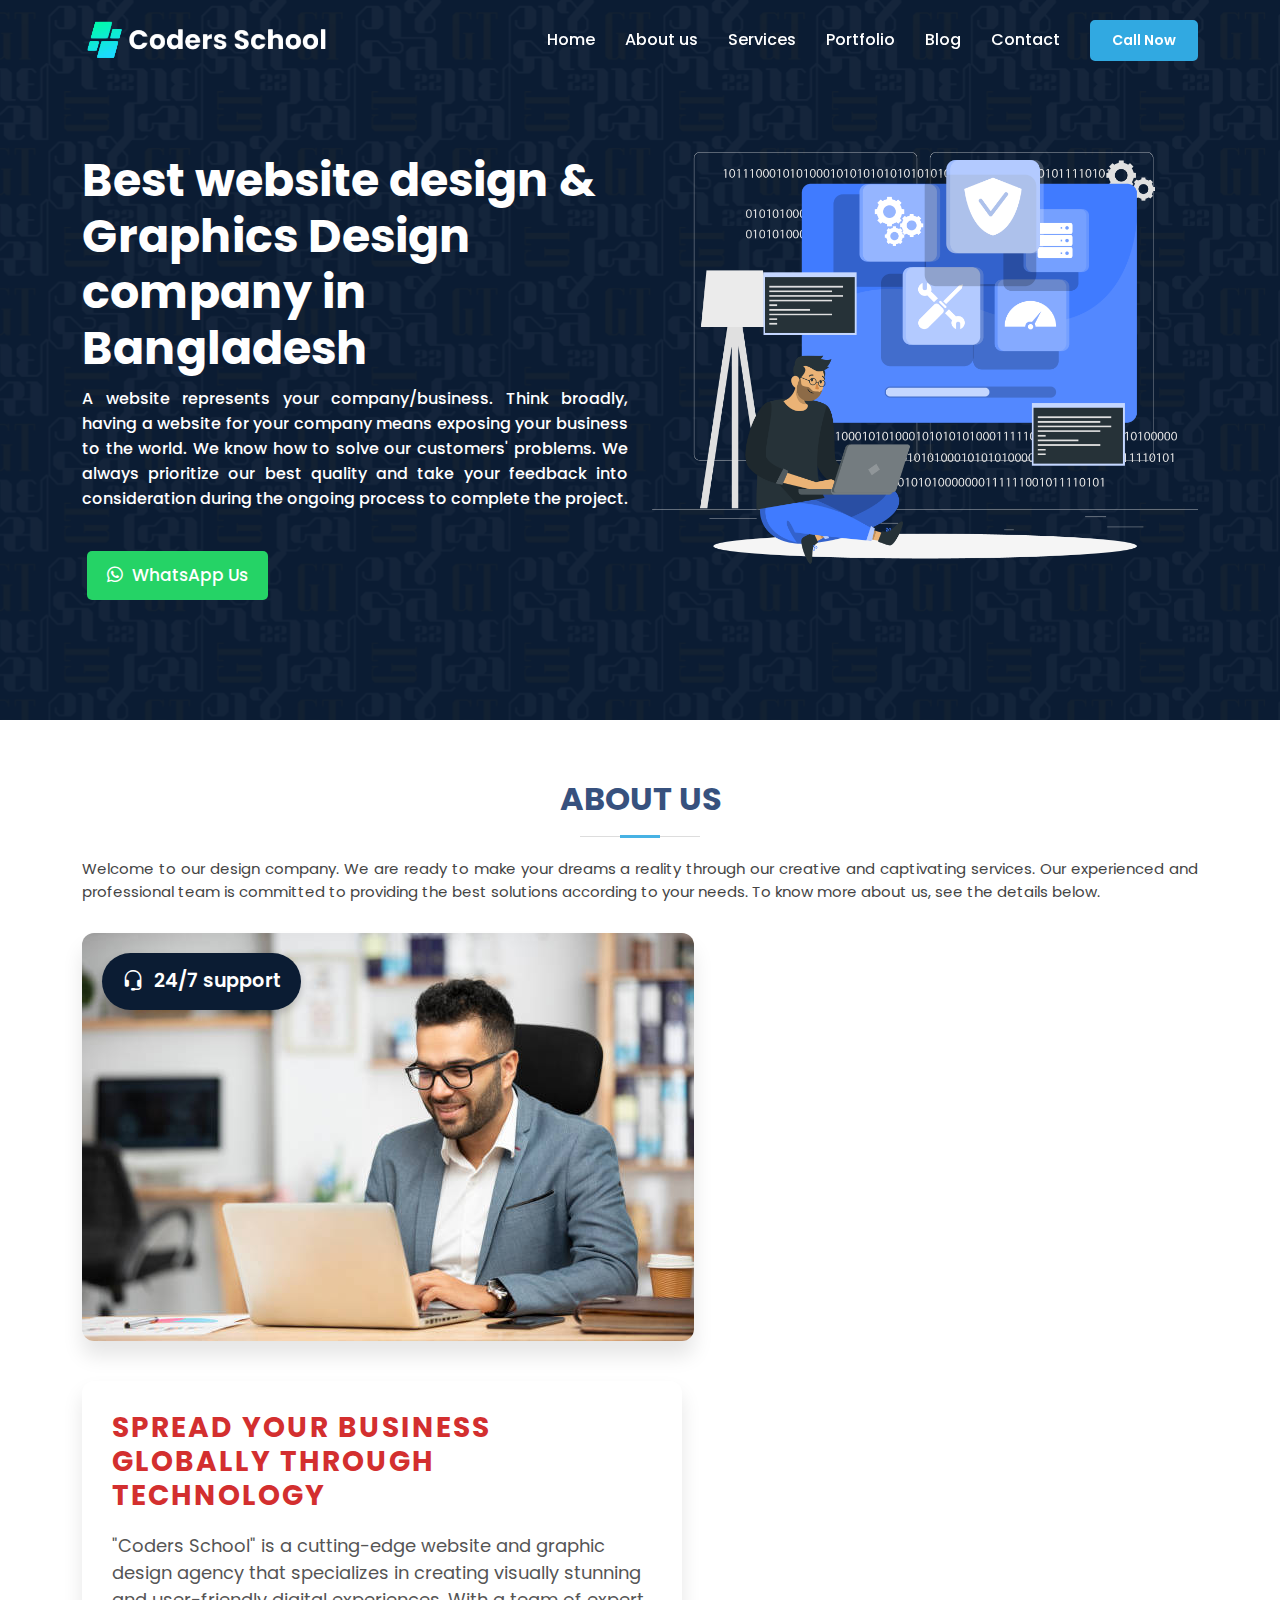
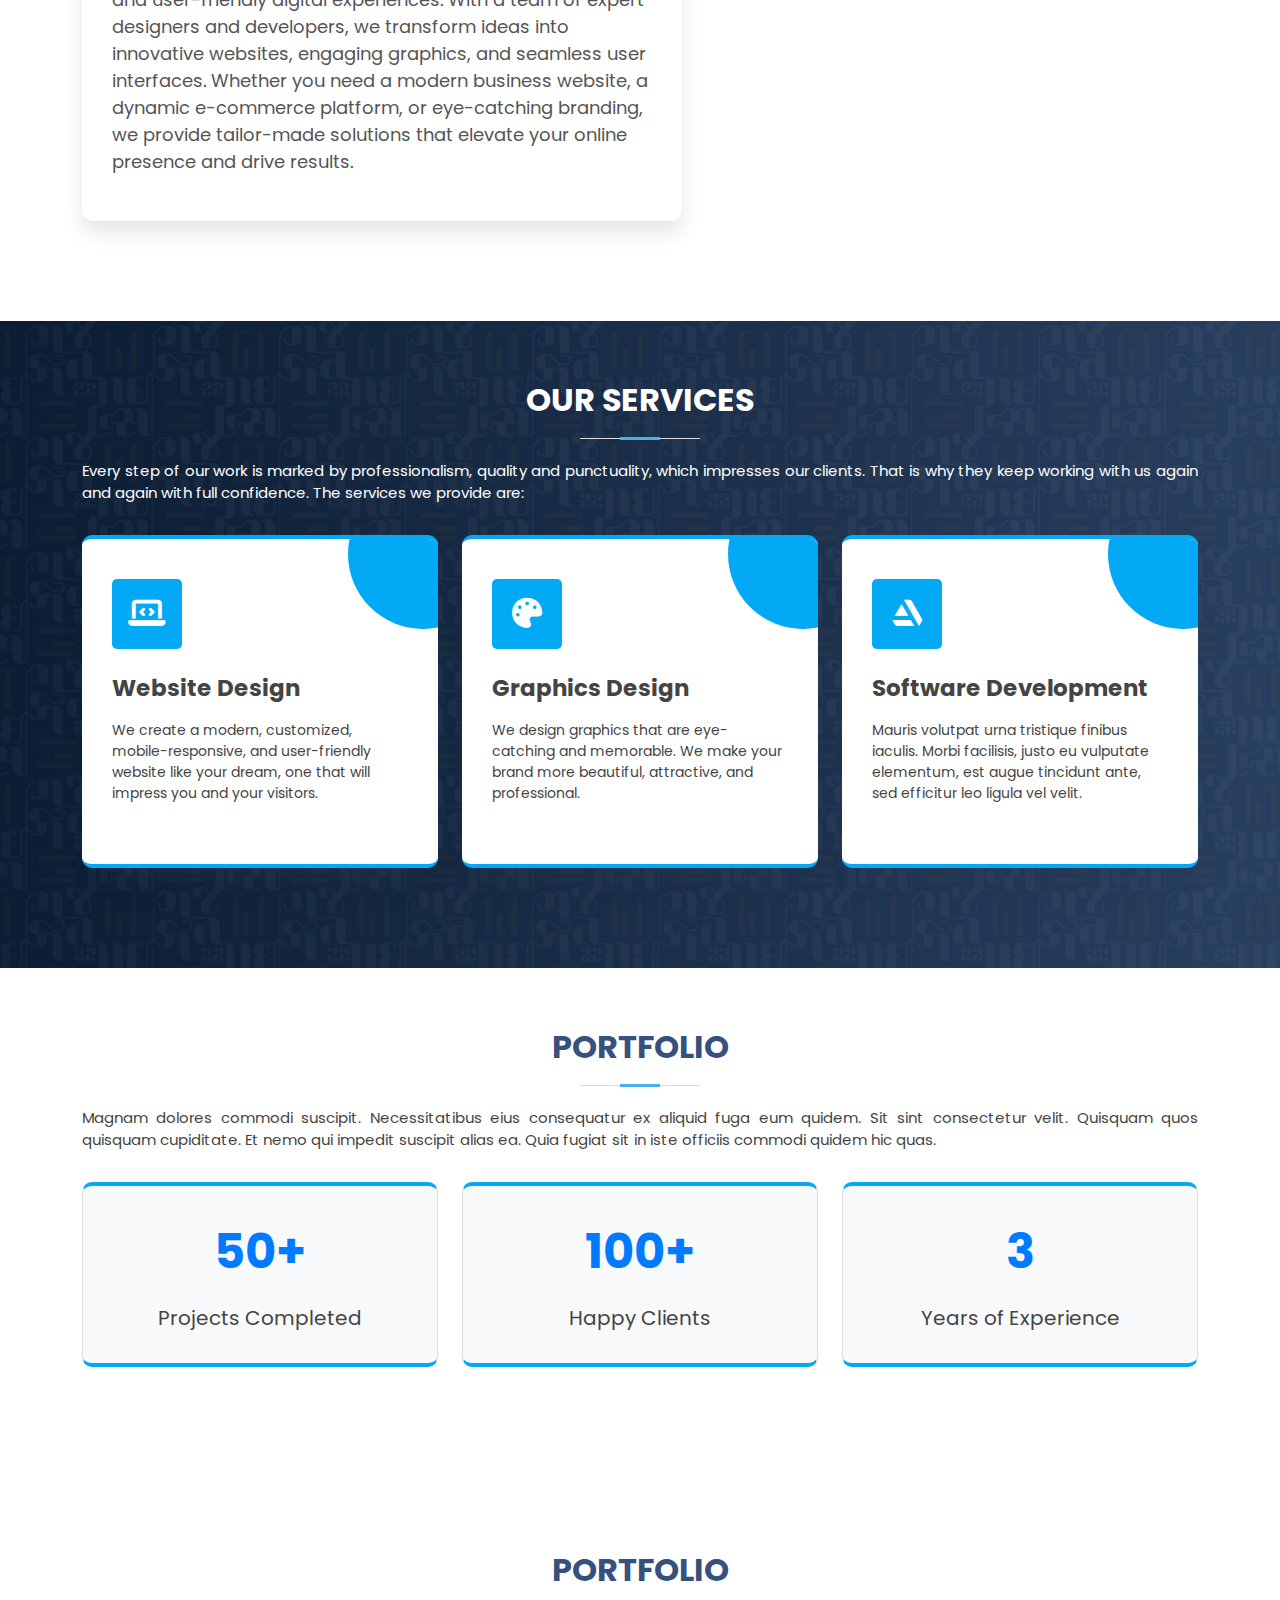
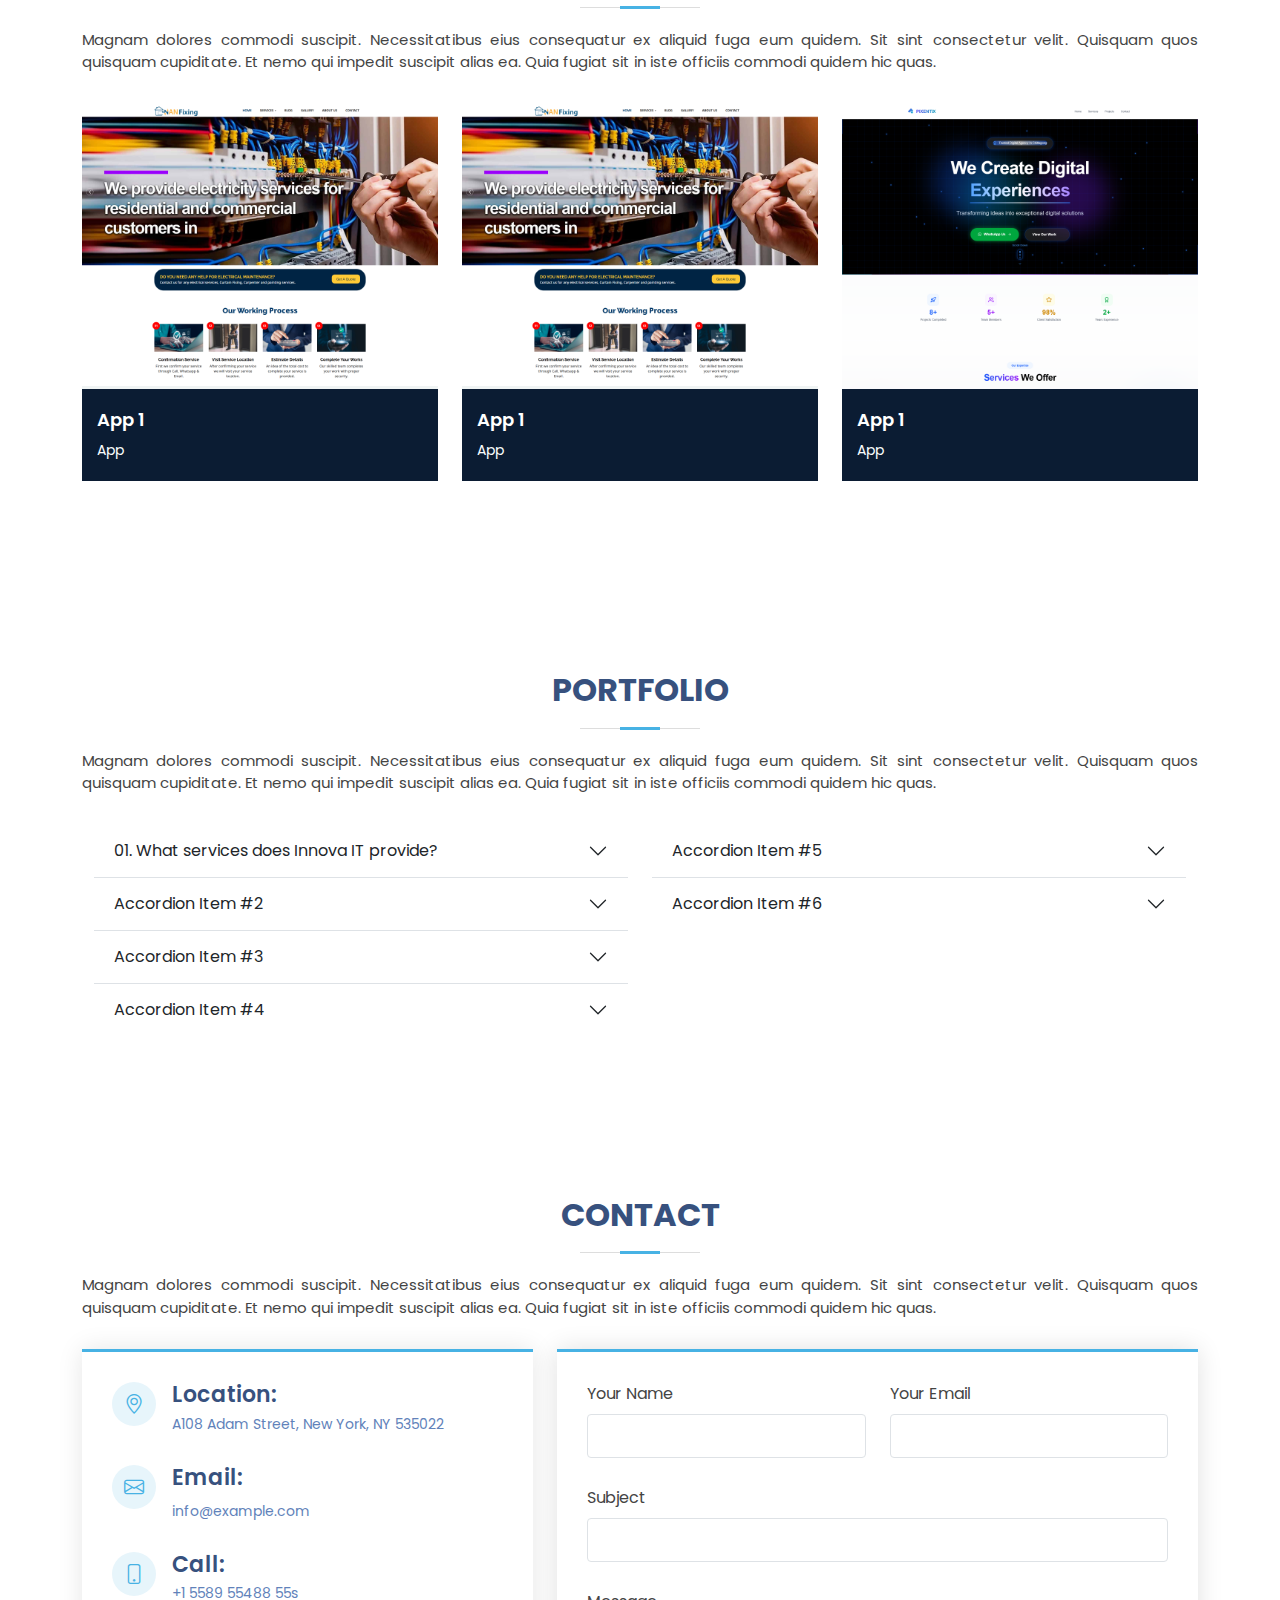
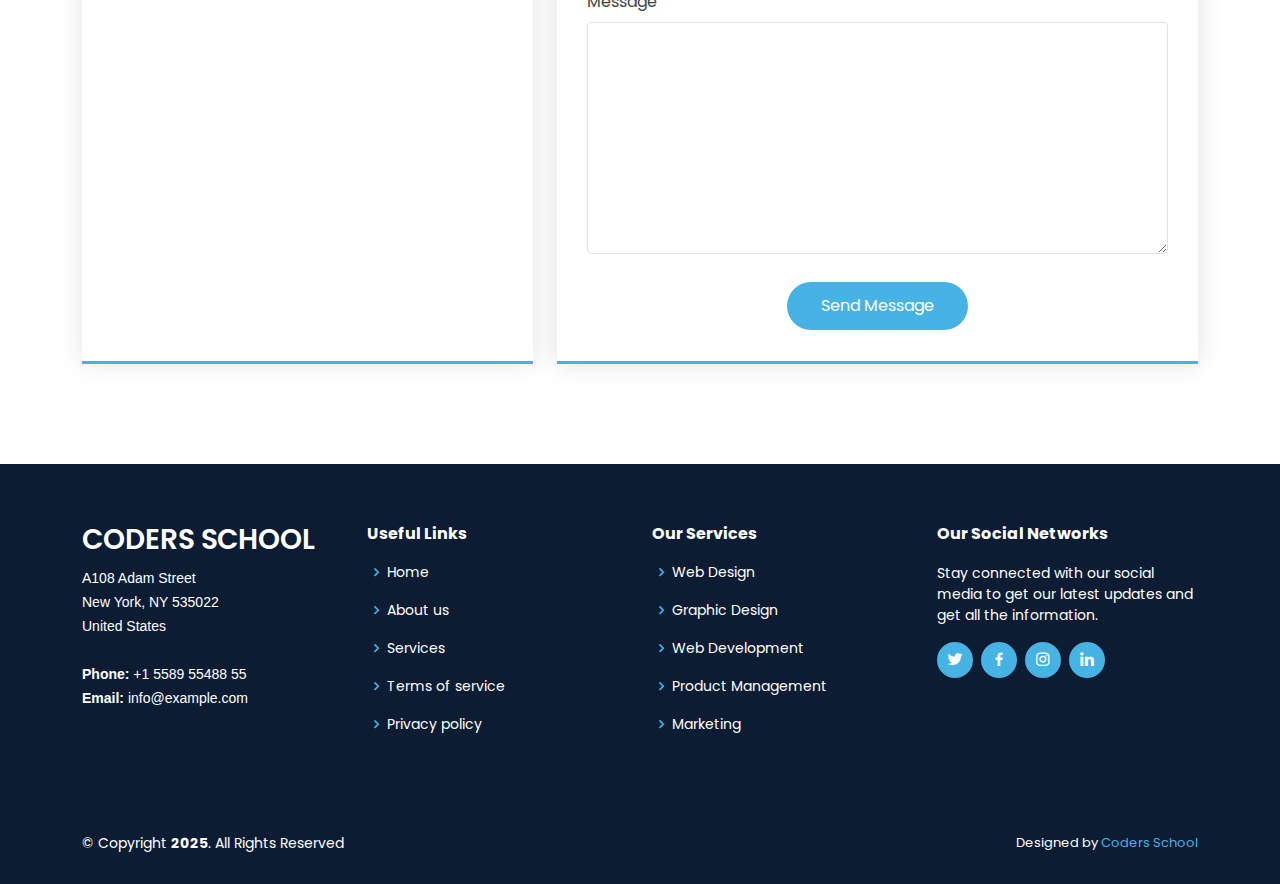
==== commit f1891be4: "index-1" ====
--- a/index.html
+++ b/index.html
@@ -47,29 +47,13 @@
           <li><a class="nav-link scrollto" href="#services">Services</a></li>
           <li><a class="nav-link scrollto" href="#portfolio">Portfolio</a></li>
           <li><a class="nav-link scrollto" href="./blog.html">Blog</a></li>
-          
-
-
           <li><a class="nav-link scrollto" href="#contact">Contact</a></li>
-
-
           <!-- <li class="dropdown"><a href="#"><span>English</span> <i class="bi"></i></a>
             <ul>
               <li><a href="#">Bangla</a></li>
             </ul>
           </li> -->
-
-
           <li><a class="getstarted scrollto" href="tel:+8800000000">Call Now</a></li>
-
-
-
-
-
-          
-          
-
-
         </ul>
         <i class="bi bi-list mobile-nav-toggle"></i>
       </nav><!-- .navbar -->
@@ -108,7 +92,7 @@
   <div class="container">
     <div class="section-title">
       <h2>About us</h2>
-      <p>Magnam dolores commodi suscipit. Necessitatibus eius consequatur ex aliquid fuga eum quidem. Sit sint consectetur velit. Quisquam quos quisquam cupiditate. Et nemo qui impedit suscipit alias ea. Quia fugiat sit in iste officiis commodi quidem hic quas.</p>
+      <p>Welcome to our design company. We are ready to make your dreams a reality through our creative and captivating services. Our experienced and professional team is committed to providing the best solutions according to your needs. To know more about us, see the details below.</p>
     </div>
     <div class="section-content">
         <!-- Left image with 24/7 support badge -->
@@ -145,7 +129,7 @@
     <div class="container">
       <div class="section-title">
         <h2 style="color: white;">Our Services</h2>
-        <p>Magnam dolores commodi suscipit. Necessitatibus eius consequatur ex aliquid fuga eum quidem. Sit sint consectetur velit. Quisquam quos quisquam cupiditate. Et nemo qui impedit suscipit alias ea. Quia fugiat sit in iste officiis commodi quidem hic quas.</p>
+        <p style="color: white;">Every step of our work is marked by professionalism, quality and punctuality, which impresses our clients. That is why they keep working with us again and again with full confidence. The services we provide are:</p>
       </div>
   <div class="row">
   <div class="col-md-6 col-lg-4">
@@ -155,7 +139,7 @@
         <i class="fas fa-laptop-code"></i>
         </span>
         <h3 class="title">Website Design</h3>
-        <p class="description">A website description improves SEO, clarifies content, and enhances user experience, driving engagement and conversions.</p>
+        <p class="description">We create a modern, customized, mobile-responsive, and user-friendly website like your dream, one that will impress you and your visitors.</p>
 
       </div>
       <span class="circle-before"></span>
@@ -168,7 +152,7 @@
         <i class="fa-solid fa-palette"></i>
         </span>
         <h3 class="title">Graphics Design</h3>
-        <p class="description">Mauris volutpat urna tristique finibus iaculis. Morbi facilisis, justo eu vulputate elementum, est augue tincidunt ante, sed efficitur leo ligula vel velit.</p>
+        <p class="description">We design graphics that are eye-catching and memorable. We make your brand more beautiful, attractive, and professional.</p>
         <!-- <a href="#" class="learn-more">Learn More</a> -->
       </div>
       <span class="circle-before"></span>
--- a/assets/css/style.css
+++ b/assets/css/style.css
@@ -555,6 +555,8 @@
 
 .section-title p {
   margin-bottom: 0;
+  text-align: justify;
+  font-size: 15px;
 }
 
 
@@ -1162,7 +1164,7 @@
 
 .section-services .single-service {
     position: relative;
-    margin-top: 30px;
+    /* margin-top: 30px; */
     background-color: #fff;
     border-radius: 10px;
     padding: 40px 30px;
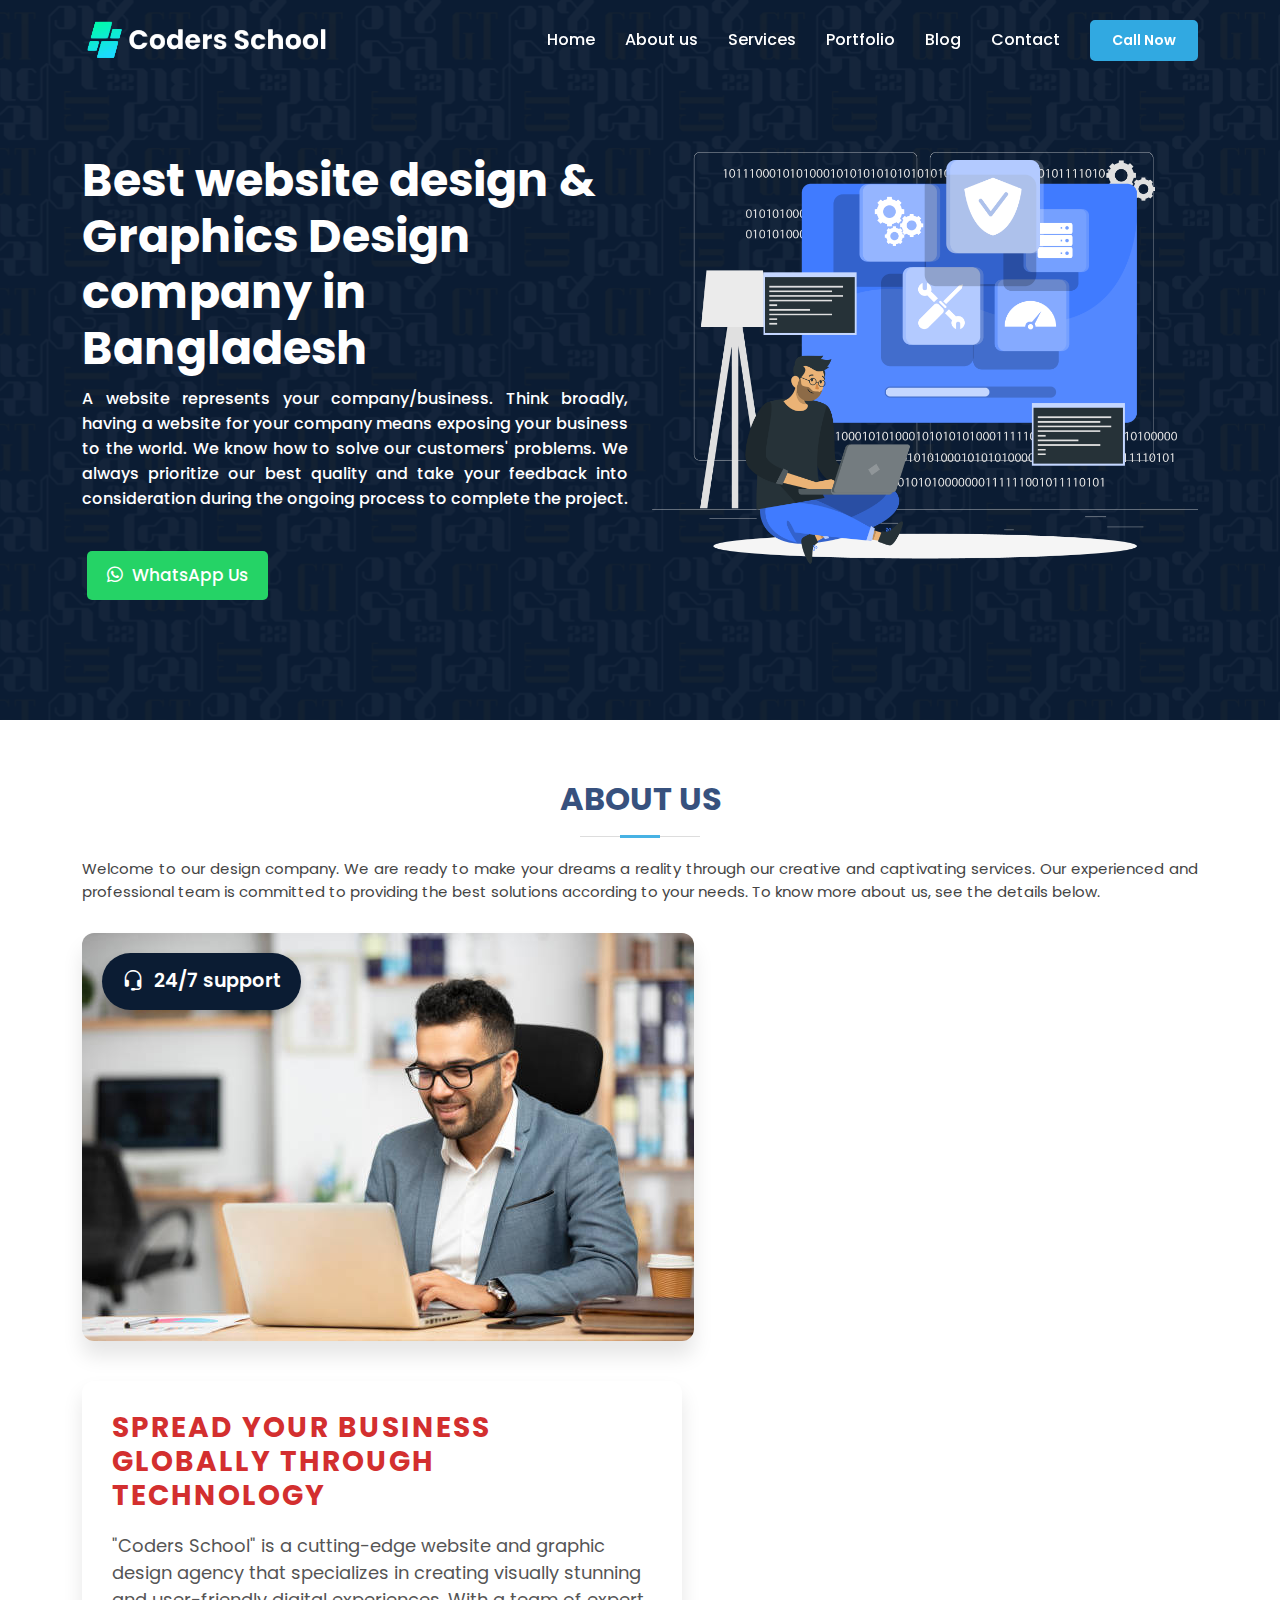
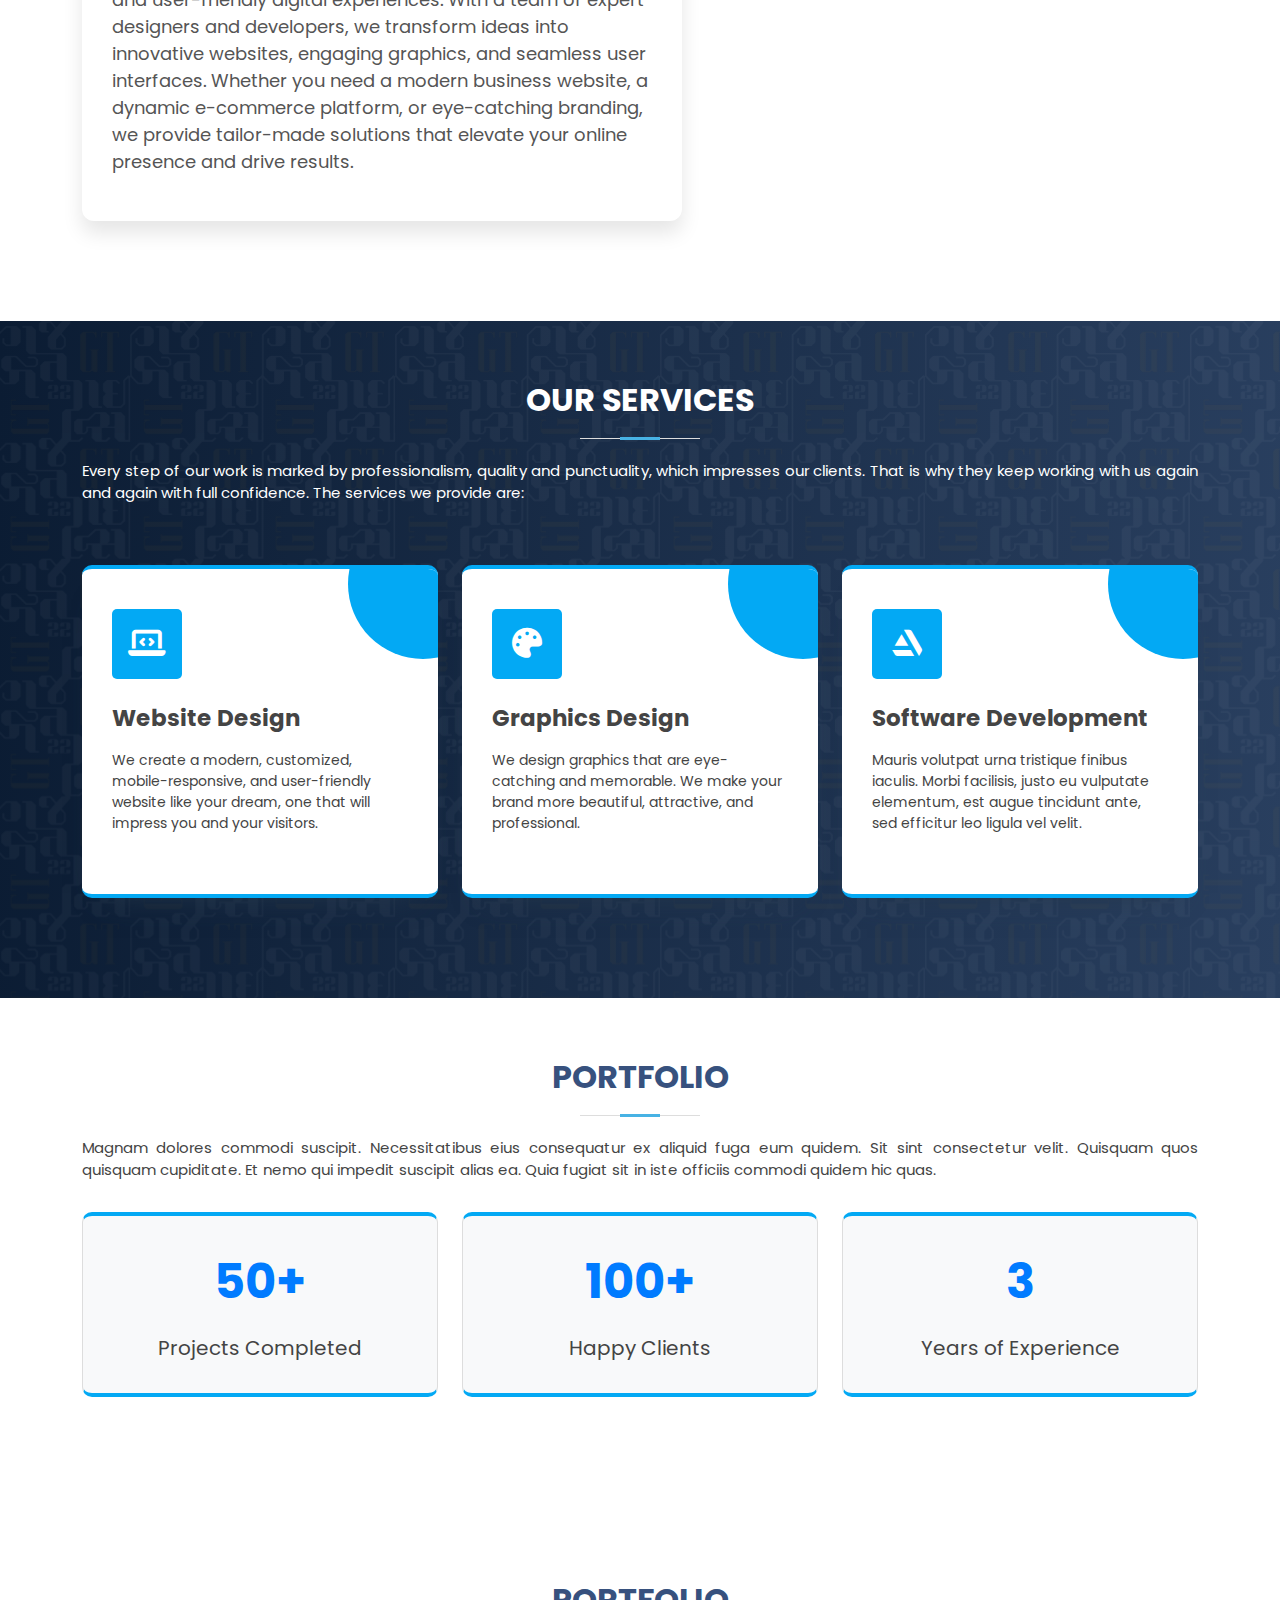
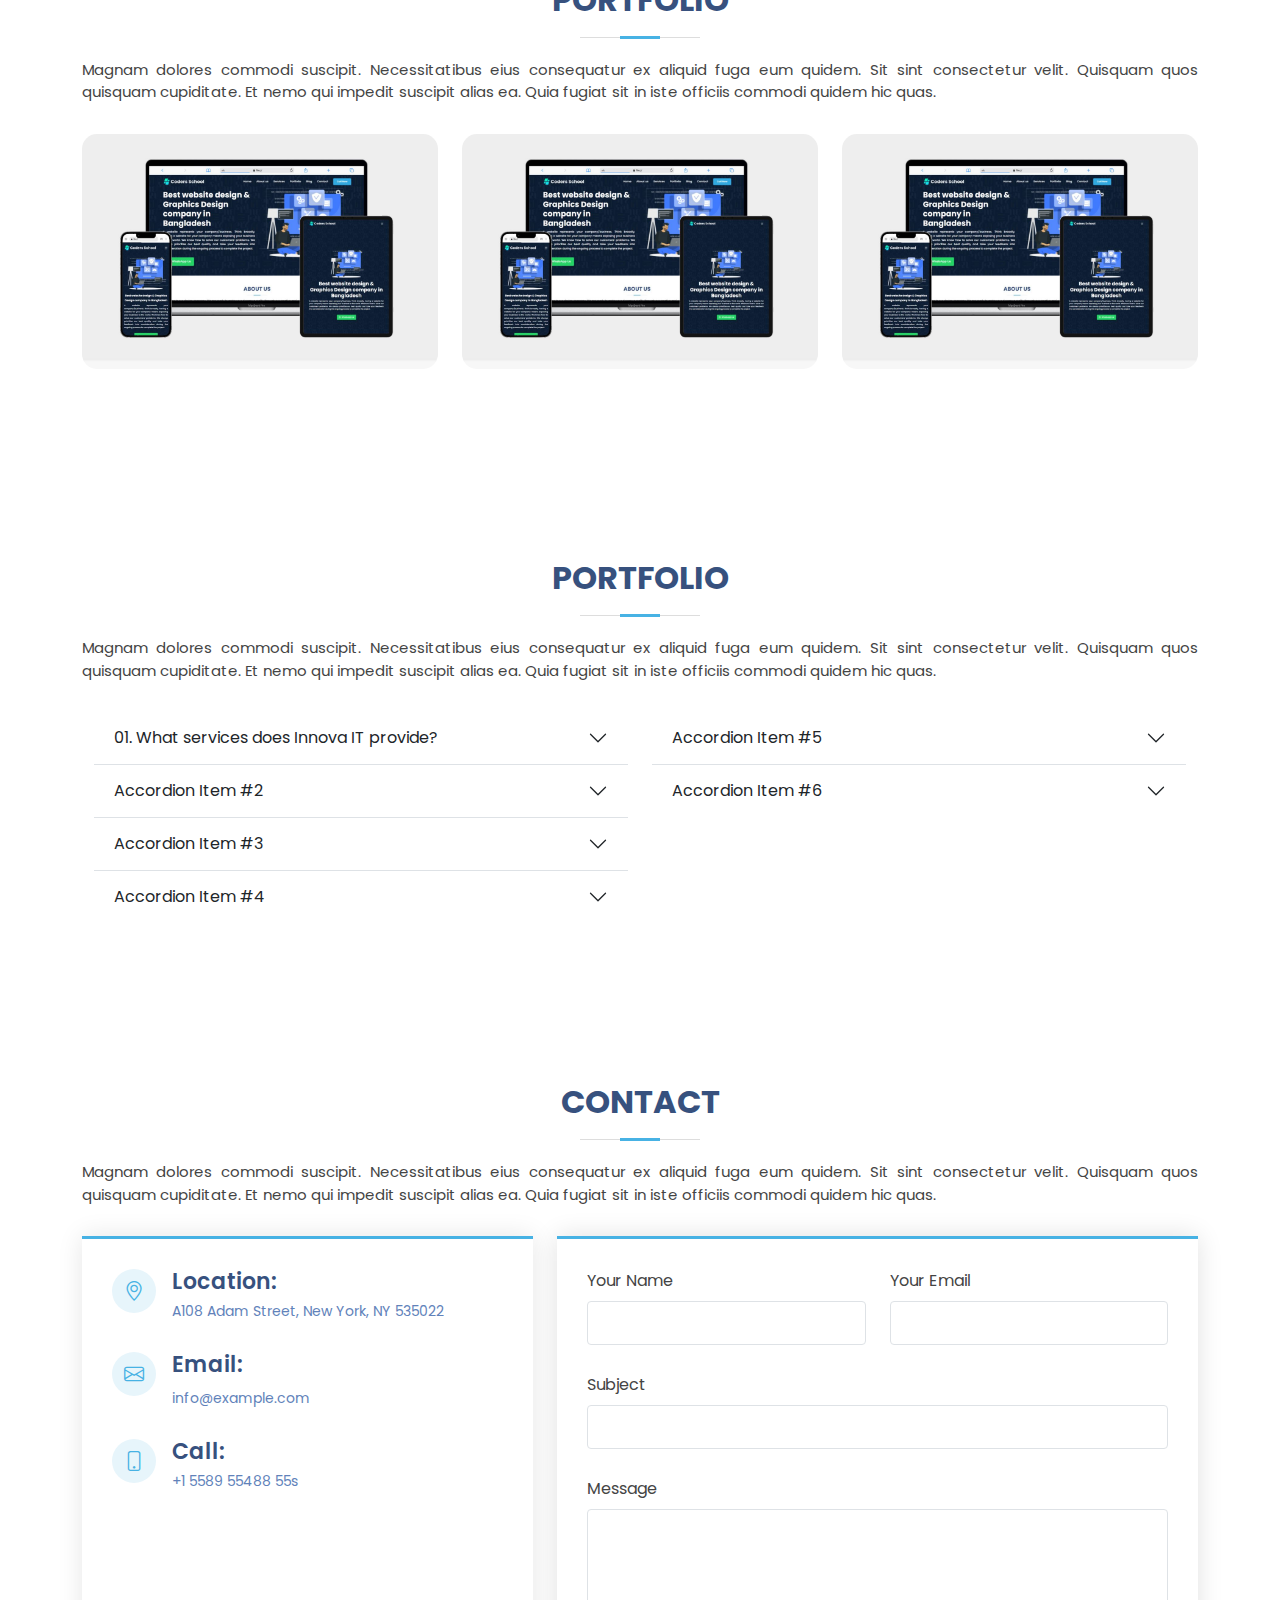
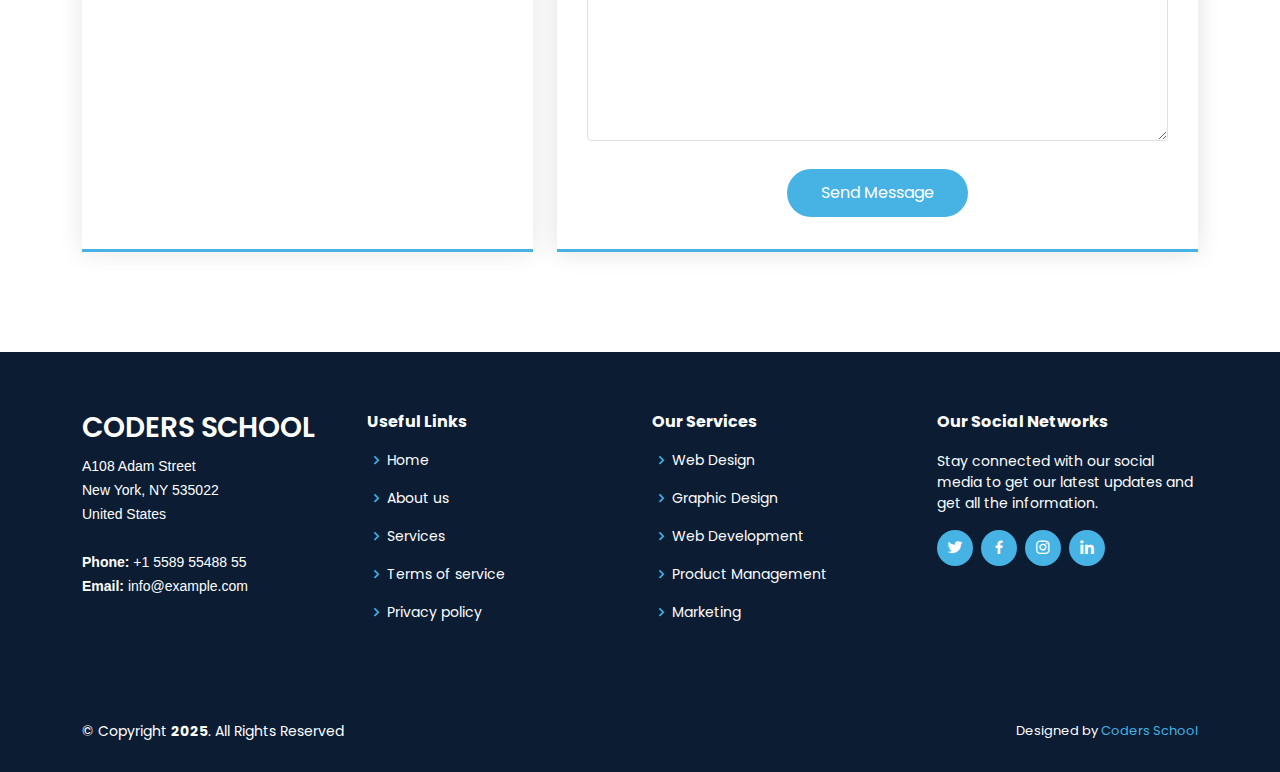
==== commit b8f12724: "card" ====
--- a/index.html
+++ b/index.html
@@ -223,10 +223,92 @@
 
 
 
+<!-- ======= Portfolio Section ======= -->
+<section id="portfolio" class="portfolio">
+  <div class="container" data-aos="fade-up">
+
+    <div class="section-title">
+      <h2>Portfolio</h2>
+      <p>Magnam dolores commodi suscipit. Necessitatibus eius consequatur ex aliquid fuga eum quidem. Sit sint consectetur velit. Quisquam quos quisquam cupiditate. Et nemo qui impedit suscipit alias ea. Quia fugiat sit in iste officiis commodi quidem hic quas.</p>
+    </div>
+
+
+    <div class="row portfolio-container" data-aos="fade-up" data-aos-delay="200">
+
+      <div class="col-lg-4 col-md-6 portfolio-item filter-app">
+        <div class="col">
+          <div class="card">
+            <img src="./assets/img/asdf.JPG" class="card-img-top" alt="Card 2">
+            <div class="card-body">
+              <h5 class="card-title">Card Title 2</h5>
+              <p class="card-text">Hover over this card to see the additional details and button.</p>
+              <a href="#" class="btn btn-light">Learn More</a>
+            </div>
+          </div>
+        </div>
+      </div>
+
+
+      <div class="col-lg-4 col-md-6 portfolio-item filter-app">
+        <div class="col">
+          <div class="card">
+            <img src="./assets/img/asdf.JPG" class="card-img-top" alt="Card 2">
+            <div class="card-body">
+              <h5 class="card-title">Card Title 2</h5>
+              <p class="card-text">Hover over this card to see the additional details and button.</p>
+              <a href="#" class="btn btn-light">Learn More</a>
+            </div>
+          </div>
+        </div>
+      </div>
+
+
+      <div class="col-lg-4 col-md-6 portfolio-item filter-app">
+        <div class="col">
+          <div class="card">
+            <img src="./assets/img/asdf.JPG" class="card-img-top" alt="Card 2">
+            <div class="card-body">
+              <h5 class="card-title">Card Title 2</h5>
+              <p class="card-text">Hover over this card to see the additional details and button.</p>
+              <a href="#" class="btn btn-light">Learn More</a>
+            </div>
+          </div>
+        </div>
+      </div>
+
+
+
+    </div>
+
+  </div>
+</section><!-- End Portfolio Section -->
+
+
+
+
+
+
+
+
+
+
+
+
+
+
+
+
+
+
+
+
+
+
+
 
 
     <!-- ======= Portfolio Section ======= -->
-    <section id="portfolio" class="portfolio">
+    <!-- <section id="portfolio" class="portfolio">
       <div class="container" data-aos="fade-up">
 
         <div class="section-title">
@@ -238,7 +320,7 @@
         <div class="row portfolio-container" data-aos="fade-up" data-aos-delay="200">
 
           <div class="col-lg-4 col-md-6 portfolio-item filter-app">
-            <div class="portfolio-img"><img src="assets/img/01.png" class="img-fluid" alt=""></div>
+            <div class="portfolio-img"><img src="./assets/img/asdf.JPG" class="img-fluid" alt=""></div>
             <div class="portfolio-info">
               <h4>App 1</h4>
               <p>App</p>
@@ -271,7 +353,15 @@
         </div>
 
       </div>
-    </section><!-- End Portfolio Section -->
+    </section> -->
+    <!-- End Portfolio Section -->
+
+
+
+
+
+
+
 
 
 
--- a/assets/css/style.css
+++ b/assets/css/style.css
@@ -1164,7 +1164,7 @@
 
 .section-services .single-service {
     position: relative;
-    /* margin-top: 30px; */
+    margin-top: 30px;
     background-color: #fff;
     border-radius: 10px;
     padding: 40px 30px;
@@ -2196,3 +2196,130 @@
 .card-body {
   text-align: center;
 }
+
+
+
+
+
+
+
+
+
+
+
+
+
+
+
+
+
+
+
+
+
+
+
+
+
+
+
+
+
+
+
+
+
+
+
+
+
+
+
+
+
+
+
+
+
+
+
+
+
+
+
+
+
+.card {
+  position: relative;
+  overflow: hidden;
+  border: none;
+  border-radius: 15px;
+  transition: transform 0.4s ease-in-out;
+}
+
+.card:hover {
+  transform: translateY(-10px); /* Slight upward movement */
+}
+
+.card-img-top {
+  transition: transform 0.3s ease;
+}
+
+.card:hover .card-img-top {
+  transform: scale(1.1); /* Zoom effect on image */
+}
+
+/* Card Body with Overlay */
+.card-body {
+  position: absolute;
+  top: 0;
+  left: 0;
+  right: 0;
+  bottom: 0;
+  padding: 20px;
+  background: rgba(0, 0, 0, 0.7);
+  color: white;
+  opacity: 0;
+  visibility: hidden;
+  transition: opacity 0.3s ease, visibility 0.3s ease;
+  border-radius: 15px;
+}
+
+.card:hover .card-body {
+  opacity: 1;
+  visibility: visible;
+}
+
+.card-body h5 {
+  font-size: 24px;
+  font-weight: bold;
+}
+
+.card-body p {
+  font-size: 14px;
+  margin-bottom: 15px;
+}
+
+.card-body .btn {
+  transition: background-color 0.3s ease;
+}
+
+.card-body .btn:hover {
+  background-color: #0099ff; /* Orange button hover */
+}
+
+/* Flexbox Centering */
+.card-body {
+  display: flex;
+  flex-direction: column;
+  justify-content: center;
+  text-align: center; /* Center text horizontally */
+}
+
+/* Responsive styling for smaller screens */
+@media (max-width: 768px) {
+  .card {
+    width: 100%;
+    margin-bottom: 20px;
+  }
+}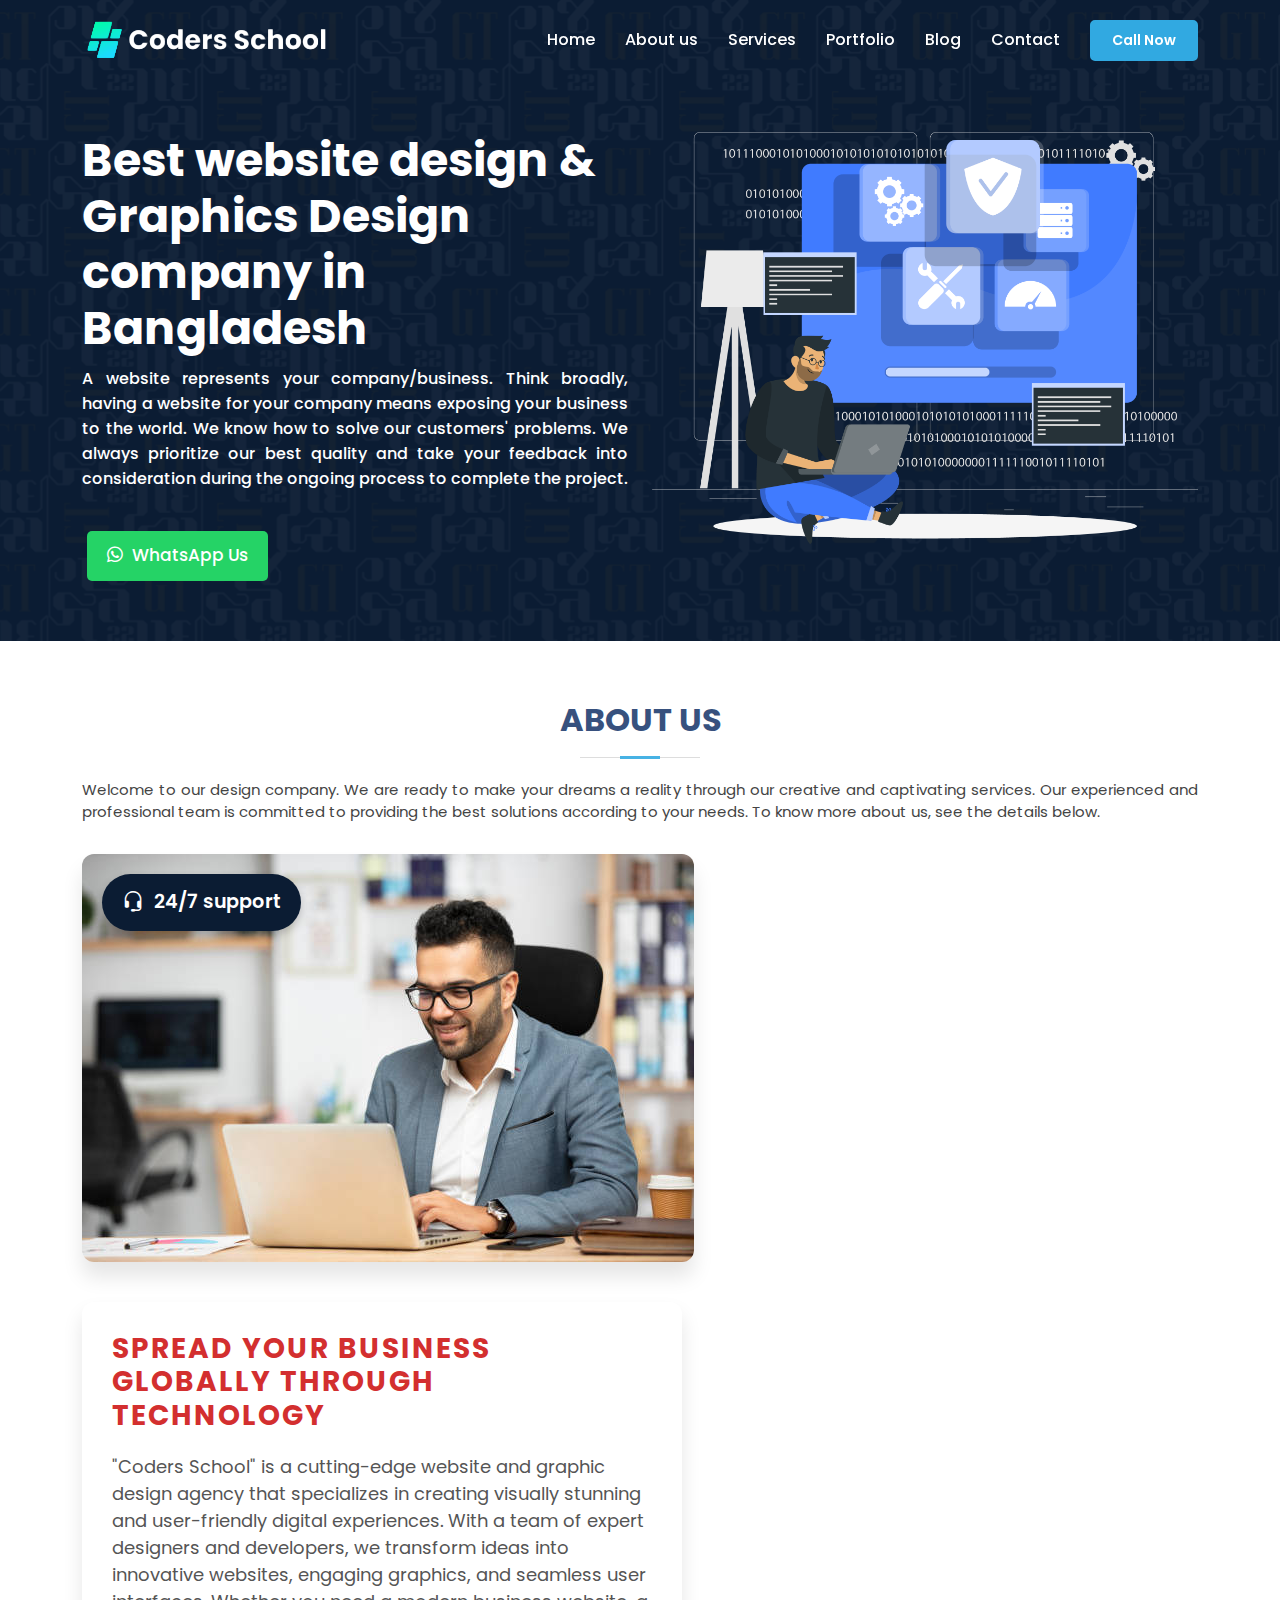
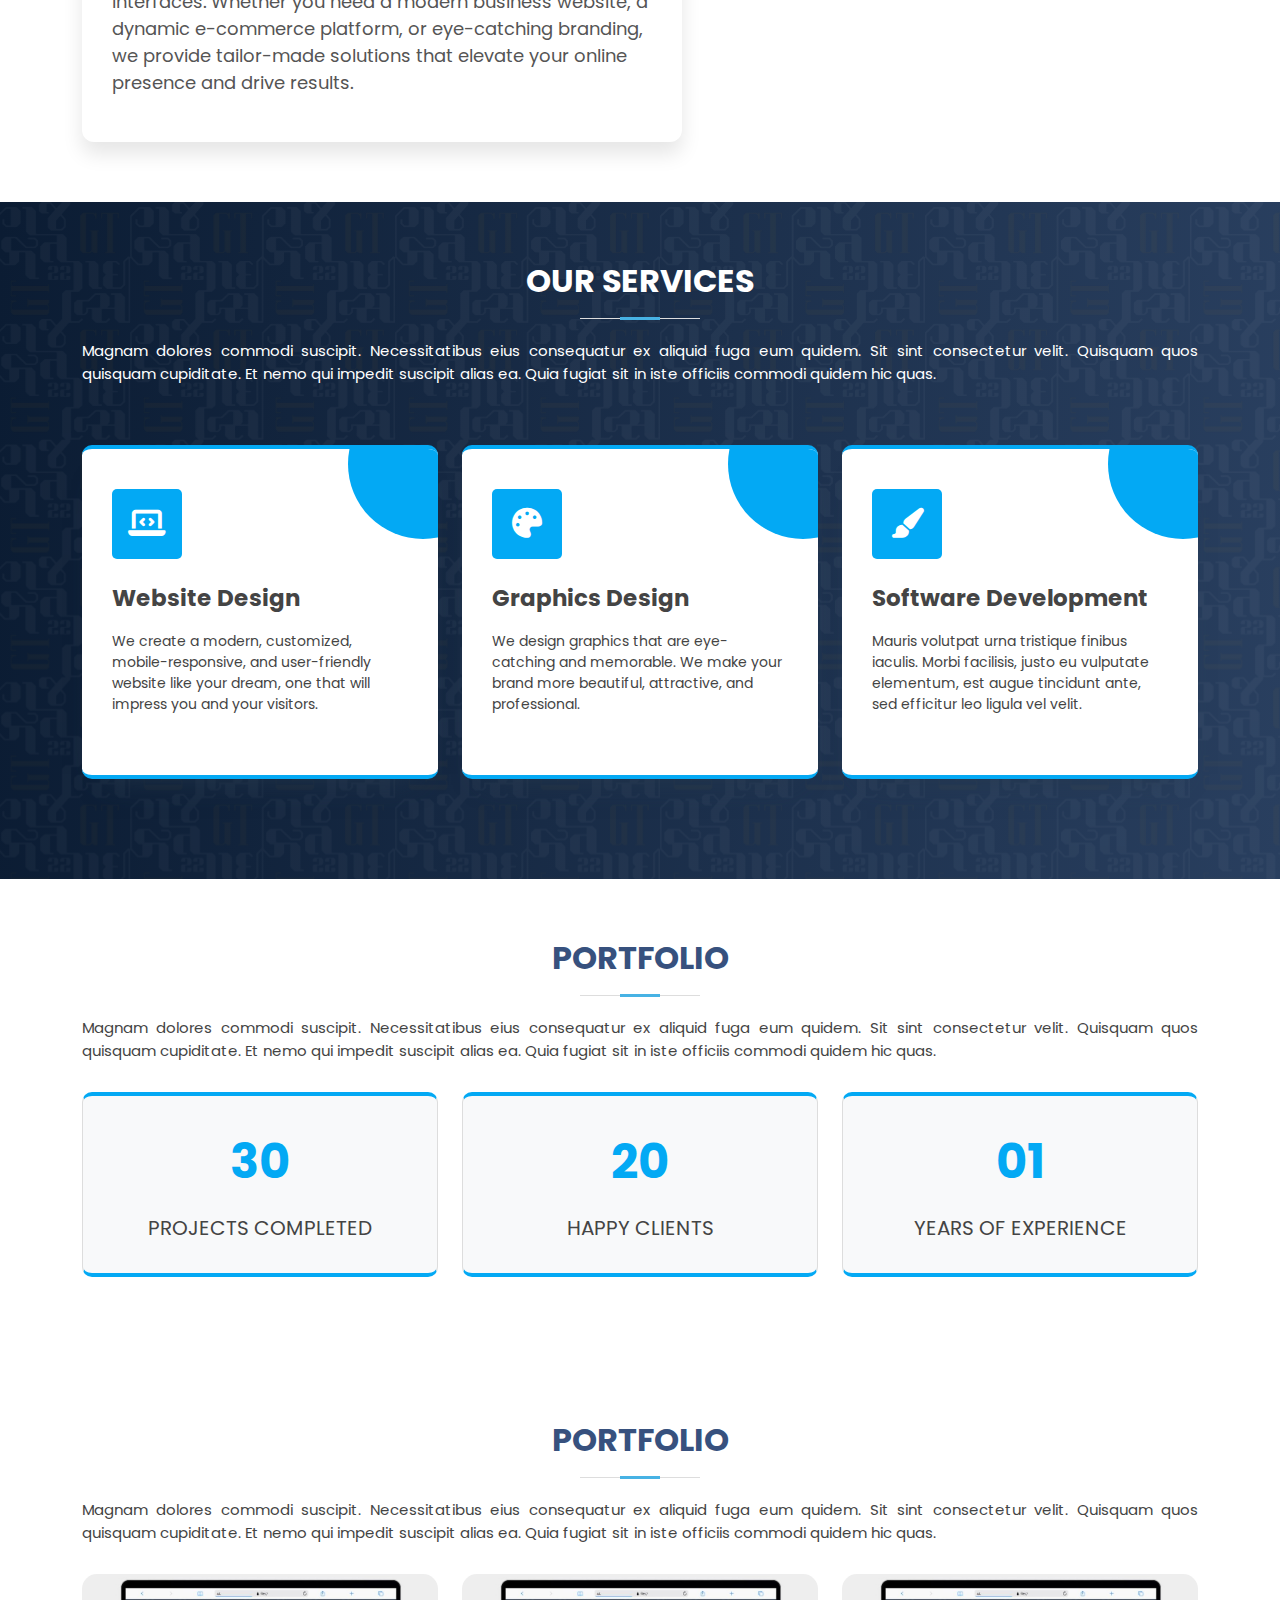
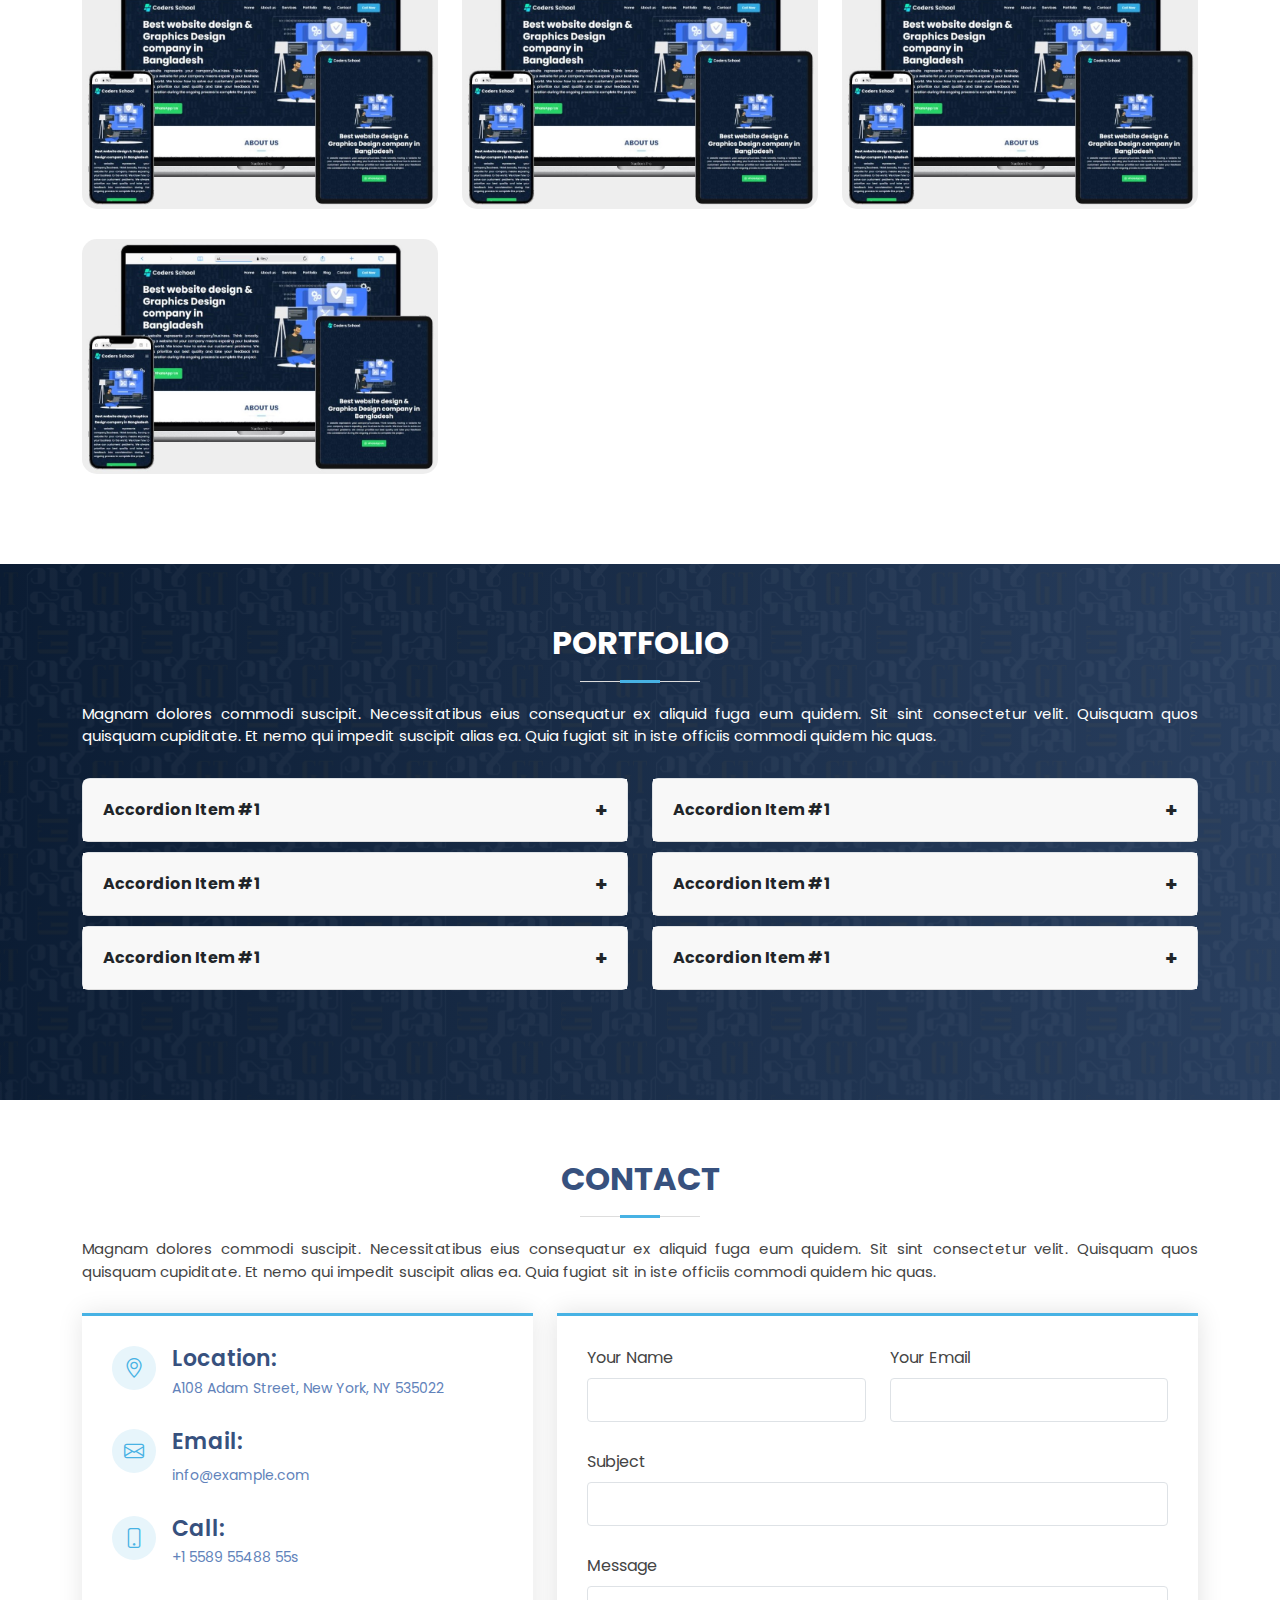
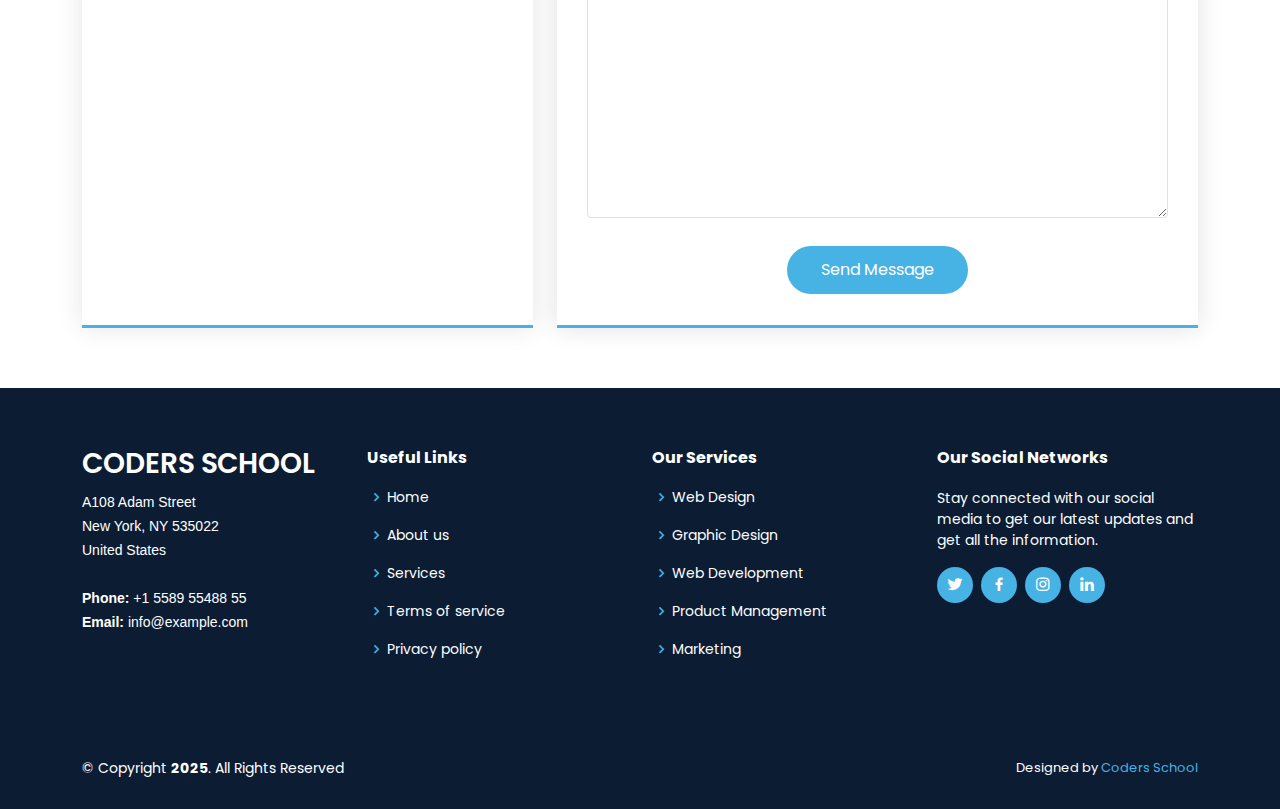
==== commit cd5d992e: "up" ====
--- a/index.html
+++ b/index.html
@@ -119,13 +119,66 @@
 
 
 
-
-
-
-
-
-
-<section class="section-services">
+<!-- ======= Portfolio Section ======= -->
+<section id="section-services" class="section-services">
+  <div class="container" data-aos="fade-up">
+
+    <div class="section-title">
+      <h2 style="color: white;">Our Services</h2>
+      <p style="color: white;">Magnam dolores commodi suscipit. Necessitatibus eius consequatur ex aliquid fuga eum quidem. Sit sint consectetur velit. Quisquam quos quisquam cupiditate. Et nemo qui impedit suscipit alias ea. Quia fugiat sit in iste officiis commodi quidem hic quas.</p>
+    </div>
+
+
+    <div class="row">
+      <div class="col-md-6 col-lg-4">
+        <div class="single-service">
+          <div class="content">
+            <span class="icon">
+            <i class="fas fa-laptop-code"></i>
+            </span>
+            <h3 class="title">Website Design</h3>
+            <p class="description">We create a modern, customized, mobile-responsive, and user-friendly website like your dream, one that will impress you and your visitors.</p>
+    
+          </div>
+          <span class="circle-before"></span>
+        </div>
+      </div>
+      <div class="col-md-6 col-lg-4">
+        <div class="single-service">
+          <div class="content">
+            <span class="icon">
+            <i class="fa-solid fa-palette"></i>
+            </span>
+            <h3 class="title">Graphics Design</h3>
+            <p class="description">We design graphics that are eye-catching and memorable. We make your brand more beautiful, attractive, and professional.</p>
+            <!-- <a href="#" class="learn-more">Learn More</a> -->
+          </div>
+          <span class="circle-before"></span>
+        </div>
+      </div>
+      <div class="col-md-6 col-lg-4">
+        <div class="single-service">
+          <div class="content">
+            <span class="icon">
+              
+              <i class="fa-solid fa-paintbrush"></i>
+            </span>
+            <h3 class="title">Software Development</h3>
+            <p class="description">Mauris volutpat urna tristique finibus iaculis. Morbi facilisis, justo eu vulputate elementum, est augue tincidunt ante, sed efficitur leo ligula vel velit.</p>
+          </div>
+          <span class="circle-before"></span>
+        </div>
+      </div>
+      </div>
+
+  </div>
+</section><!-- End Portfolio Section -->
+
+
+
+
+
+<!-- <section class="section-services">
     <div class="container">
       <div class="section-title">
         <h2 style="color: white;">Our Services</h2>
@@ -153,7 +206,7 @@
         </span>
         <h3 class="title">Graphics Design</h3>
         <p class="description">We design graphics that are eye-catching and memorable. We make your brand more beautiful, attractive, and professional.</p>
-        <!-- <a href="#" class="learn-more">Learn More</a> -->
+        
       </div>
       <span class="circle-before"></span>
     </div>
@@ -172,7 +225,7 @@
   </div>
   </div>			
   </div>
-</section>
+</section> -->
 
 
 
@@ -194,7 +247,8 @@
       <!-- Achievement 1 -->
       <div class="col-md-4 mb-4">
         <div class="achievement-card">
-          <div class="achievement-number">50+</div>
+          <!-- <div class="achievement-icon"><i class="fas fa-folder-open"></i></div> -->
+          <div class="achievement-number">30</div>
           <div class="achievement-title">Projects Completed</div>
         </div>
       </div>
@@ -202,7 +256,8 @@
       <!-- Achievement 2 -->
       <div class="col-md-4 mb-4">
         <div class="achievement-card">
-          <div class="achievement-number">100+</div>
+          <!-- <div class="achievement-icon"><i class="fas fa-smile"></i></div> -->
+          <div class="achievement-number">20</div>
           <div class="achievement-title">Happy Clients</div>
         </div>
       </div>
@@ -210,7 +265,8 @@
       <!-- Achievement 3 -->
       <div class="col-md-4 mb-4">
         <div class="achievement-card">
-          <div class="achievement-number">3</div>
+          <!-- <div class="achievement-icon"><i class="fas fa-clock"></i></div> -->
+          <div class="achievement-number">01</div>
           <div class="achievement-title">Years of Experience</div>
         </div>
       </div>
@@ -218,8 +274,6 @@
     </div>
   </div>
 </section>
-
-
 
 
 
@@ -278,6 +332,21 @@
 
 
 
+      <div class="col-lg-4 col-md-6 portfolio-item filter-app">
+        <div class="col">
+          <div class="card">
+            <img src="./assets/img/asdf.JPG" class="card-img-top" alt="Card 2">
+            <div class="card-body">
+              <h5 class="card-title">Card Title 2</h5>
+              <p class="card-text">Hover over this card to see the additional details and button.</p>
+              <a href="#" class="btn btn-light">Learn More</a>
+            </div>
+          </div>
+        </div>
+      </div>
+
+
+      
     </div>
 
   </div>
@@ -358,16 +427,8 @@
 
 
 
-
-
-
-
-
-
-
-
 <!-- ======= Portfolio Section ======= -->
-<section id="portfolio" class="portfolio">
+<!-- <section id="accordion" class="accordion">
   <div class="container" data-aos="fade-up">
 
     <div class="section-title">
@@ -375,107 +436,176 @@
       <p>Magnam dolores commodi suscipit. Necessitatibus eius consequatur ex aliquid fuga eum quidem. Sit sint consectetur velit. Quisquam quos quisquam cupiditate. Et nemo qui impedit suscipit alias ea. Quia fugiat sit in iste officiis commodi quidem hic quas.</p>
     </div>
 
-    <div class="container accordion-section">
-      <div class="row justify-content-center">
-        <!-- Accordion Section -->
-        <div class="col-12 col-md-6 col-xl-6">
-          <div class="accordion" id="accordionExample">
-
-            <div class="accordion accordion-flush" id="accordionFlushExample">
-              <div class="accordion-item">
-                <h2 class="accordion-header">
-                  <button class="accordion-button collapsed" type="button" data-bs-toggle="collapse" data-bs-target="#flush-collapseOne" aria-expanded="false" aria-controls="flush-collapseOne">
-                    01. What services does Innova IT provide?
-                  </button>
-                </h2>
-                <div id="flush-collapseOne" class="accordion-collapse collapse" data-bs-parent="#accordionFlushExample">
-                  <div class="accordion-body">If you have any idea, please drop us a message through our email or phone. We shall gather together to discuss it. Do make sure you put together as much information about your idea as possible, it will smoothen the meeting and even further communication will be easier.</div>
-                </div>
-              </div>
-              <div class="accordion-item">
-                <h2 class="accordion-header">
-                  <button class="accordion-button collapsed" type="button" data-bs-toggle="collapse" data-bs-target="#flush-collapseTwo" aria-expanded="false" aria-controls="flush-collapseTwo">
-                    Accordion Item #2
-                  </button>
-                </h2>
-                <div id="flush-collapseTwo" class="accordion-collapse collapse" data-bs-parent="#accordionFlushExample">
-                  <div class="accordion-body">Placeholder content for this accordion, which is intended to demonstrate the <code>.accordion-flush</code> class. This is the second item's accordion body. Let's imagine this being filled with some actual content.</div>
-                </div>
-              </div>
-              <div class="accordion-item">
-                <h2 class="accordion-header">
-                  <button class="accordion-button collapsed" type="button" data-bs-toggle="collapse" data-bs-target="#flush-collapseThree" aria-expanded="false" aria-controls="flush-collapseThree">
-                    Accordion Item #3
-                  </button>
-                </h2>
-                <div id="flush-collapseThree" class="accordion-collapse collapse" data-bs-parent="#accordionFlushExample">
-                  <div class="accordion-body">Placeholder content for this accordion, which is intended to demonstrate the <code>.accordion-flush</code> class. This is the third item's accordion body. Nothing more exciting happening here in terms of content, but just filling up the space to make it look, at least at first glance, a bit more representative of how this would look in a real-world application.</div>
-                </div>
-              </div>
-              <div class="accordion-item">
-                <h2 class="accordion-header">
-                  <button class="accordion-button collapsed" type="button" data-bs-toggle="collapse" data-bs-target="#flush-collapseFour" aria-expanded="false" aria-controls="flush-collapseFour">
-                    Accordion Item #4
-                  </button>
-                </h2>
-                <div id="flush-collapseFour" class="accordion-collapse collapse" data-bs-parent="#accordionFlushExample">
-                  <div class="accordion-body">Placeholder content for this accordion, which is intended to demonstrate the <code>.accordion-flush</code> class. This is the third item's accordion body. Nothing more exciting happening here in terms of content, but just filling up the space to make it look, at least at first glance, a bit more representative of how this would look in a real-world application.</div>
-                </div>
-              </div>
-            </div>
-
-          </div>
-        </div>
-
+    
+      <div class="accordion" id="accordionExample">
+        <div class="accordion-item">
+          <h2 class="accordion-header" id="headingOne">
+            <button class="accordion-button" type="button" data-bs-toggle="collapse" data-bs-target="#collapseOne" aria-expanded="true" aria-controls="collapseOne">
+              Accordion Item #1
+            </button>
+          </h2>
+          <div id="collapseOne" class="accordion-collapse collapse show" aria-labelledby="headingOne" data-bs-parent="#accordionExample">
+            <div class="accordion-body">
+              This is the first item's accordion body. You can modify any part of this text.
+            </div>
+          </div>
+        </div>
+        <div class="accordion-item">
+          <h2 class="accordion-header" id="headingTwo">
+            <button class="accordion-button collapsed" type="button" data-bs-toggle="collapse" data-bs-target="#collapseTwo" aria-expanded="false" aria-controls="collapseTwo">
+              Accordion Item #2
+            </button>
+          </h2>
+          <div id="collapseTwo" class="accordion-collapse collapse" aria-labelledby="headingTwo" data-bs-parent="#accordionExample">
+            <div class="accordion-body">
+              This is the second item's accordion body. It is hidden initially.
+            </div>
+          </div>
+        </div>
+        <div class="accordion-item">
+          <h2 class="accordion-header" id="headingThree">
+            <button class="accordion-button collapsed" type="button" data-bs-toggle="collapse" data-bs-target="#collapseThree" aria-expanded="false" aria-controls="collapseThree">
+              Accordion Item #3
+            </button>
+          </h2>
+          <div id="collapseThree" class="accordion-collapse collapse" aria-labelledby="headingThree" data-bs-parent="#accordionExample">
+            <div class="accordion-body">
+              This is the third item's accordion body. You can also hide or show this text.
+            </div>
+          </div>
+        </div>
+      </div>
+
+  </div>
+</section> -->
+<!-- End Portfolio Section -->
+
+
+<section id="accordion" class="accordion">
+  <div class="container" data-aos="fade-up">
+
+    <div class="section-title">
+      <h2 style="color: white;">Portfolio</h2>
+      <p style="color: white;">Magnam dolores commodi suscipit. Necessitatibus eius consequatur ex aliquid fuga eum quidem. Sit sint consectetur velit. Quisquam quos quisquam cupiditate. Et nemo qui impedit suscipit alias ea. Quia fugiat sit in iste officiis commodi quidem hic quas.</p>
+    </div>
+
+    
+    <div class="accordion-container">
+      <div class="row">
+        <div class="col-md-6">
+          <div class="accordion-item">
+            <div class="accordion-header" onclick="toggleAccordion(this)">
+              Accordion Item #1
+              <span class="accordion-icon">+</span>
+            </div>
+            <div class="accordion-content">
+              <p>This is the content for item 1. You can put any text or HTML here.</p>
+            </div>
+          </div>
+        </div>
+
+        <div class="col-md-6">
+          <div class="accordion-item">
+            <div class="accordion-header" onclick="toggleAccordion(this)">
+              Accordion Item #1
+              <span class="accordion-icon">+</span>
+            </div>
+            <div class="accordion-content">
+              <p>This is the content for item 1. You can put any text or HTML here.</p>
+            </div>
+          </div>
+        </div>
         
 
-<!-- Accordion Section -->
-<div class="col-12 col-md-6 col-xl-6">
-  <div class="accordion" id="accordionExample">
-
-    <div class="accordion accordion-flush" id="accordionFlushExample">
-      <div class="accordion-item">
-        <h2 class="accordion-header">
-          <button class="accordion-button collapsed" type="button" data-bs-toggle="collapse" data-bs-target="#flush-collapseFive" aria-expanded="false" aria-controls="flush-collapseFive">
-            Accordion Item #5
-          </button>
-        </h2>
-        <div id="flush-collapseFive" class="accordion-collapse collapse" data-bs-parent="#accordionFlushExample">
-          <div class="accordion-body">If you have any idea, please drop us a message through our email or phone. We shall gather together to discuss it. Do make sure you put together as much information about your idea as possible, it will smoothen the meeting and even further communication will be easier.</div>
-        </div>
-      </div>
-
-      <div class="accordion-item">
-        <h2 class="accordion-header">
-          <button class="accordion-button collapsed" type="button" data-bs-toggle="collapse" data-bs-target="#flush-collapseSix" aria-expanded="false" aria-controls="flush-collapseSix">
-            Accordion Item #6
-          </button>
-        </h2>
-        <div id="flush-collapseSix" class="accordion-collapse collapse" data-bs-parent="#accordionFlushExample">
-          <div class="accordion-body">If you have any idea, please drop us a message through our email or phone. We shall gather together to discuss it. Do make sure you put together as much information about your idea as possible, it will smoothen the meeting and even further communication will be easier.</div>
-        </div>
-      </div>
-
-
-    </div>
-
-  </div>
-</div>
-
-
-      </div>
-    </div>
+        <div class="col-md-6">
+          <div class="accordion-item">
+            <div class="accordion-header" onclick="toggleAccordion(this)">
+              Accordion Item #1
+              <span class="accordion-icon">+</span>
+            </div>
+            <div class="accordion-content">
+              <p>This is the content for item 1. You can put any text or HTML here.</p>
+            </div>
+          </div>
+        </div>
+
+        <div class="col-md-6">
+          <div class="accordion-item">
+            <div class="accordion-header" onclick="toggleAccordion(this)">
+              Accordion Item #1
+              <span class="accordion-icon">+</span>
+            </div>
+            <div class="accordion-content">
+              <p>This is the content for item 1. You can put any text or HTML here.</p>
+            </div>
+          </div>
+        </div>
+
+        <div class="col-md-6">
+          <div class="accordion-item">
+            <div class="accordion-header" onclick="toggleAccordion(this)">
+              Accordion Item #1
+              <span class="accordion-icon">+</span>
+            </div>
+            <div class="accordion-content">
+              <p>This is the content for item 1. You can put any text or HTML here.</p>
+            </div>
+          </div>
+        </div>
+
+        <div class="col-md-6">
+          <div class="accordion-item">
+            <div class="accordion-header" onclick="toggleAccordion(this)">
+              Accordion Item #1
+              <span class="accordion-icon">+</span>
+            </div>
+            <div class="accordion-content">
+              <p>This is the content for item 1. You can put any text or HTML here.</p>
+            </div>
+          </div>
+        </div>
+
+
+
+      </div>
+
+
+
+      <!-- <div class="accordion-item">
+        <div class="accordion-header" onclick="toggleAccordion(this)">
+          Accordion Item #1
+          <span class="accordion-icon">+</span>
+        </div>
+        <div class="accordion-content">
+          <p>This is the content for item 1. You can put any text or HTML here.</p>
+        </div>
+      </div> -->
     
-
-
-     
-
-  </div>
-</section><!-- End Portfolio Section -->
-
-
+      <!-- <div class="accordion-item">
+        <div class="accordion-header" onclick="toggleAccordion(this)">
+          Accordion Item #2
+          <span class="accordion-icon">+</span>
+        </div>
+        <div class="accordion-content">
+          <p>This is the content for item 2. You can put any text or HTML here.</p>
+        </div>
+      </div> -->
     
-    
+      <!-- <div class="accordion-item">
+        <div class="accordion-header" onclick="toggleAccordion(this)">
+          Accordion Item #3
+          <span class="accordion-icon">+</span>
+        </div>
+        <div class="accordion-content">
+          <p>This is the content for item 3. You can put any text or HTML here.</p>
+        </div>
+      </div> -->
+
+
+    </div>
+
+  </div>
+</section>
     
 
 
--- a/assets/css/style.css
+++ b/assets/css/style.css
@@ -337,7 +337,7 @@
 --------------------------------------------------------------*/
 #hero {
   width: 100%;
-  height: 80vh;
+  /* height: 80vh; */
   /* background: #37517e; */
   /* background: linear-gradient(to right bottom, #00c4cc, #000000); */
   /* background: linear-gradient(to right bottom, #03A9F4, #000000); */
@@ -412,7 +412,7 @@
 
 @media (max-width: 991px) {
   #hero {
-    height: 100vh;
+    /* height: 100vh; */
     text-align: center;
   }
 
@@ -470,7 +470,7 @@
 /* -------------------------- */
 @media (max-width: 400px) {
   #hero {
-    height: 135vh;
+    /* height: 135vh; */
     text-align: center;
   }
 
@@ -489,7 +489,7 @@
 @media (max-width: 393px) {
 
   #hero {
-    height: 115vh;
+    /* height: 115vh; */
     text-align: center;
 }
 
@@ -508,7 +508,7 @@
 # Sections General
 --------------------------------------------------------------*/
 section {
-  padding: 60px 0 100px;
+  padding: 60px 0;
   overflow: hidden;
 }
 
@@ -1219,7 +1219,7 @@
 
 .section-services .single-service:hover .icon {
 	background-color: #fff;
-	color: #000000 ;
+	color: #03a9f4 ;
 }
 
 .section-services .single-service .title {
@@ -1339,7 +1339,7 @@
   font-weight: bold;
 } */
 
-.section-heading {
+/* .section-heading {
   font-size: 3rem;
   color: #d32f2f;
   font-weight: bold;
@@ -1370,7 +1370,7 @@
   animation: fadeIn 1s ease-in-out 1.5s;
 }
 
-/* Image with badge */
+
 .support-image {
   position: relative;
   max-width: 100%;
@@ -1414,7 +1414,7 @@
   font-size: 22px;
 }
 
-/* Flexbox Layout for Section */
+
 .section-content {
   display: flex;
   flex-wrap: wrap;
@@ -1436,7 +1436,7 @@
   transform: translateY(-10px);
 }
 
-/* List Style */
+
 .text-content ul {
   list-style-type: disc;
   padding-left: 20px;
@@ -1446,7 +1446,7 @@
   font-size: 1rem;
 }
 
-/* Media Queries for Responsiveness */
+
 @media (max-width: 1200px) {
   .section-heading {
       font-size: 2.5rem;
@@ -1520,7 +1520,7 @@
   }
 }
 
-/* Animation */
+
 @keyframes fadeIn {
   0% {
       opacity: 0;
@@ -1531,7 +1531,7 @@
       opacity: 1;
       transform: translateY(0);
   }
-}
+} */
 
 
 
@@ -1885,8 +1885,8 @@
 
 
 
-.section-services{
-  /* padding: 60px 0; */
+#section-services{
+  padding: 60px 0 100px;
   /* background: #0c0e110d; */
   /* content: ""; */
     /* pointer-events: none; */
@@ -1945,7 +1945,7 @@
 .achievement-number {
   font-size: 3rem;
   font-weight: bold;
-  color: #007bff;
+  color: #03a9f4;
   margin-bottom: 15px;
 }
 
@@ -1968,6 +1968,7 @@
 .achievement-title {
   font-size: 1.25rem;
   margin-top: 10px;
+  text-transform: uppercase;
 }
 
 
@@ -2322,4 +2323,210 @@
     width: 100%;
     margin-bottom: 20px;
   }
-}+}
+
+
+
+
+
+
+
+
+
+
+
+
+
+
+
+
+
+
+/* .wrapper{
+  max-width: 600px;
+  padding: 0 20px;
+}
+.wrapper .parent-tab,
+.wrapper .child-tab{
+  margin-bottom: 8px;
+  border-radius: 3px;
+  box-shadow: 0px 0px 15px rgba(0,0,0,0.18);
+}
+.wrapper .parent-tab label,
+.wrapper .child-tab label{
+  background: #007bff;
+  padding: 10px 20px;
+  display: flex;
+  align-items: center;
+  justify-content: space-between;
+  cursor: pointer;
+  border-radius: 3px;
+  position: relative;
+  z-index: 99;
+  transition: all 0.3s ease;
+}
+.wrapper .parent-tab label:hover{
+  background: #006fe6;
+}
+.parent-tab input:checked ~ label,
+.child-tab input:checked ~ label{
+  border-radius: 3px 3px 0 0;
+  background: #006fe6;
+}
+.wrapper label span{
+  color: #fff;
+  font-size: 18px;
+  font-weight: 500;
+  text-shadow: 0 -1px 1px #0056b3;
+}
+.wrapper .child-tab label span{
+  font-size: 17px;
+}
+.parent-tab label .icon{
+  position: relative;
+  height: 30px;
+  width: 30px;
+  font-size: 15px;
+  color: #007bff;
+  display: block;
+  background: #fff;
+  border-radius: 50%;
+  text-shadow: 0 -1px 1px #0056b3;
+}
+.wrapper .child-tab label .icon{
+  height: 27px;
+  width: 27px;
+}
+.parent-tab label .icon i{
+  position: absolute;
+  top: 50%;
+  left: 50%;
+  transform: translate(-50%, -50%);
+}
+.parent-tab input:checked ~ label .icon i:before,
+.child-tab input:checked ~ label .icon i:before{
+  content: '\f068';
+}
+.wrapper .parent-tab .content,
+.wrapper .child-tab .sub-content{
+  max-height: 0px;
+  overflow: hidden;
+  background: #fff;
+  border-radius: 0 0 3px 3px;
+  transition: all 0.4s ease;
+}
+.parent-tab input:checked ~ .content,
+.child-tab input:checked ~ .sub-content{
+  max-height: 100vh;
+}
+.tab-3 input:checked ~ .content{
+  padding: 15px 20px;
+}
+.parent-tab .content p,
+.child-tab .sub-content p{
+  padding: 15px 20px;
+  font-size: 16px;
+}
+.child-tab .sub-content p{
+  font-size: 15px;
+}
+input[type="radio"],
+input[type="checkbox"]{
+  display: none;
+} */
+
+
+
+
+
+
+
+
+
+
+.achievement-icon {
+  font-size: 2.2rem;
+  color: #4a90e2;
+  margin-bottom: 1rem;
+}
+
+
+
+
+
+
+
+
+
+
+
+
+
+
+
+
+#accordion {
+  padding: 60px 0 100px;
+  /* background: #0c0e110d; */
+  /* content: ""; */
+  /* pointer-events: none; */
+  background: url(../img/pattern-05.svg) top / 200% repeat, linear-gradient(91.83deg, #0B1C33, #293F5F);
+  background-repeat: no-repeat;
+  /* background-attachment: fixed; */
+  background-size: cover;
+  /* position: absolute; */
+  /* inset: 0; */
+}
+
+
+.accordion-container {
+  /* max-width: 600px; */
+  margin: auto;
+  /* background: #fff; */
+  border-radius: 8px;
+  /* box-shadow: 0 2px 8px rgba(0,0,0,0.1); */
+  overflow: hidden;
+}
+
+.accordion-item {
+  border-bottom: 1px solid #ddd;
+  margin-bottom: 10px;
+}
+
+.accordion-header {
+  padding: 16px 20px;
+  cursor: pointer;
+  background-color: #f8f8f8;
+  display: flex;
+  justify-content: space-between;
+  align-items: center;
+  font-weight: bold;
+  transition: background 0.3s;
+}
+
+.accordion-header:hover {
+  background-color: #eaeaea;
+}
+
+.accordion-icon {
+  font-size: 20px;
+  transition: transform 0.3s ease;
+}
+
+.accordion-content {
+  max-height: 0;
+  overflow: hidden;
+  transition: max-height 0.4s ease, padding 0.3s ease;
+  padding: 0 20px;
+  background: #fff;
+}
+
+.accordion-content.open {
+  padding: 15px 20px;
+}
+
+/* @media (max-width: 600px) {
+  body {
+    padding: 20px;
+  }
+} */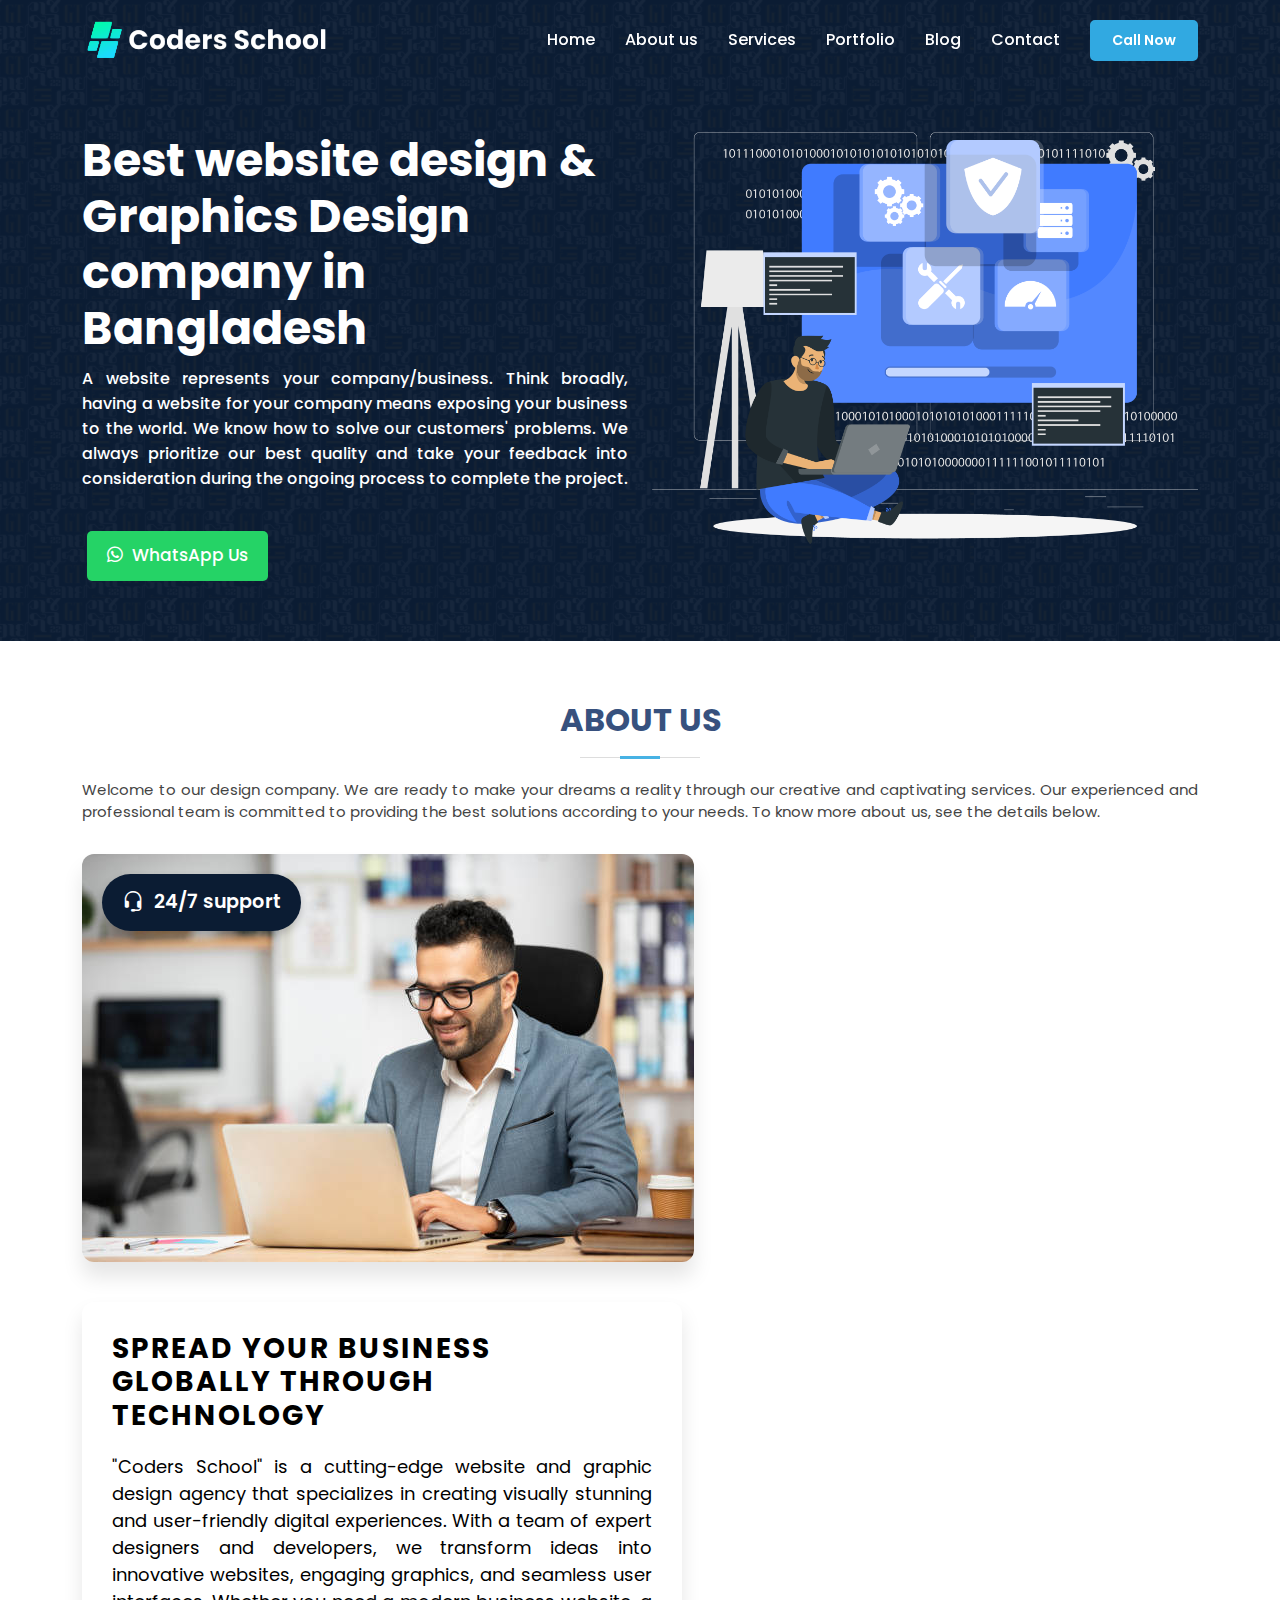
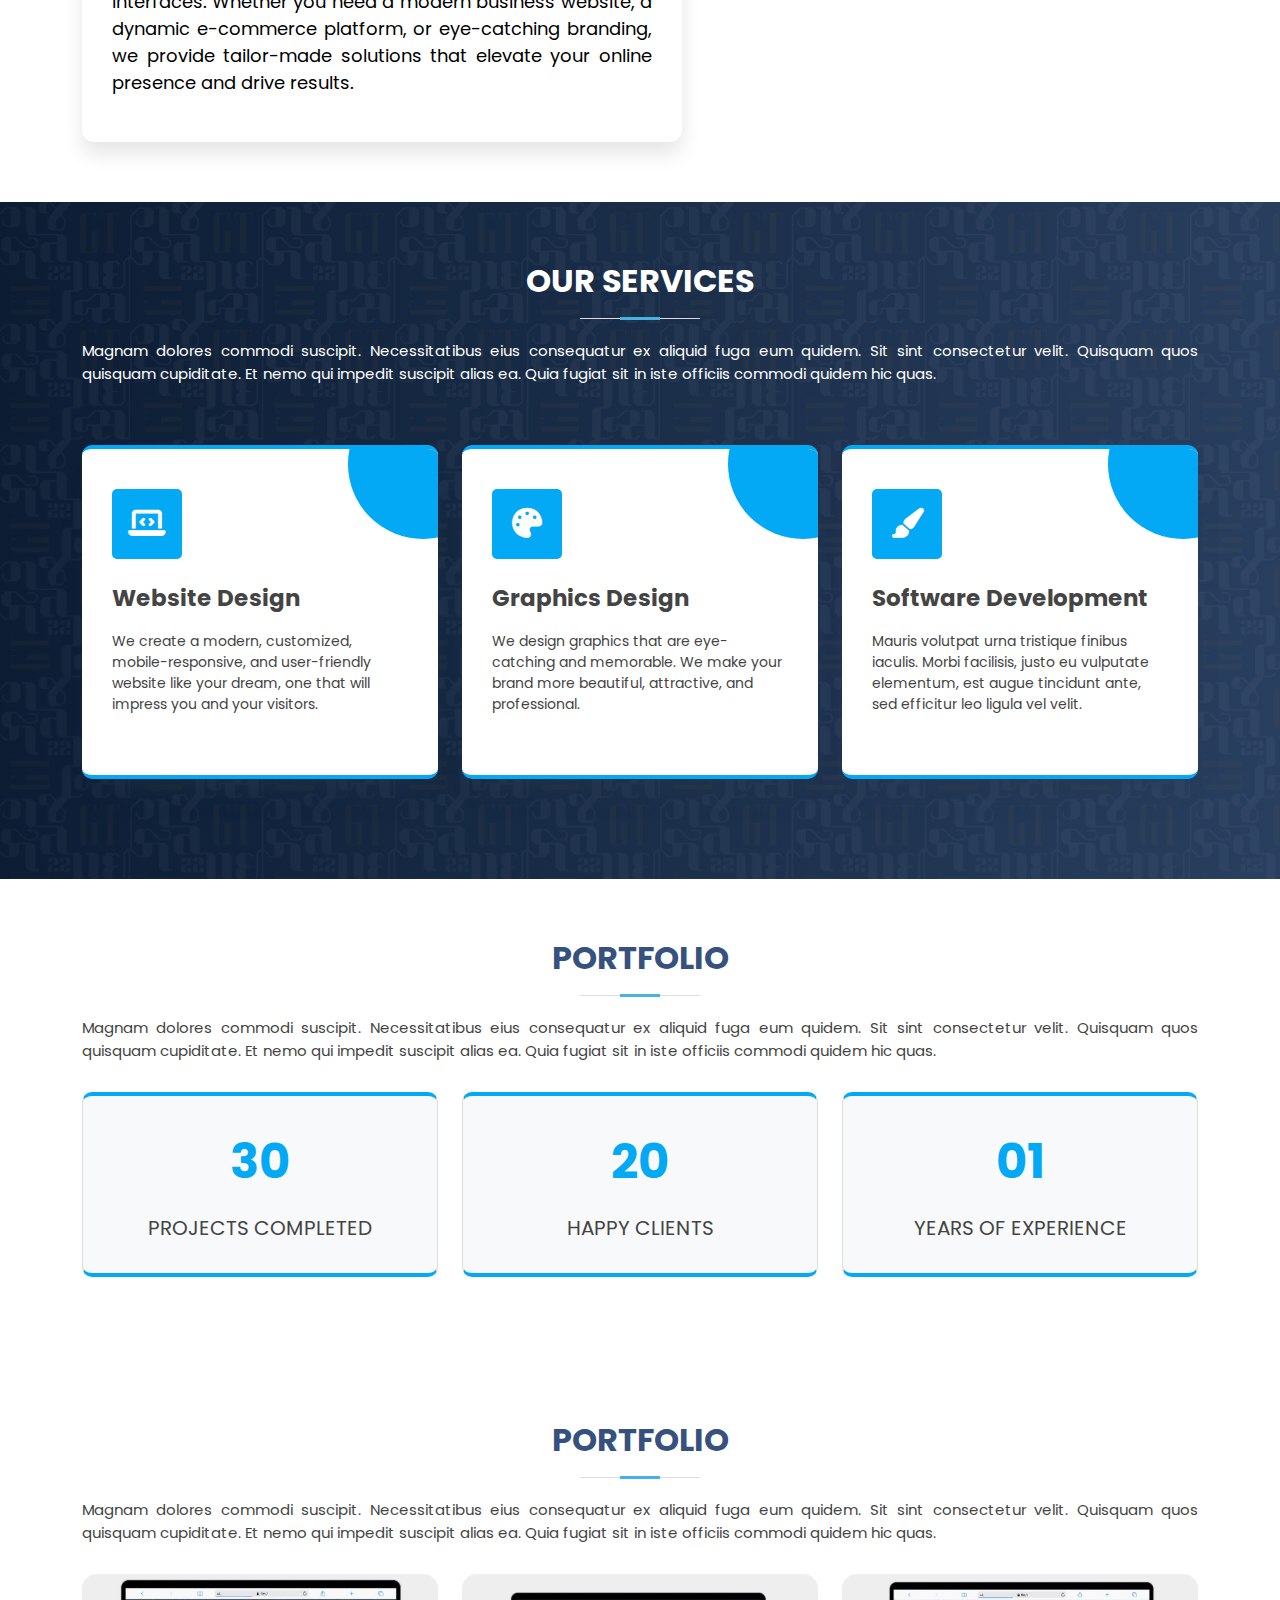
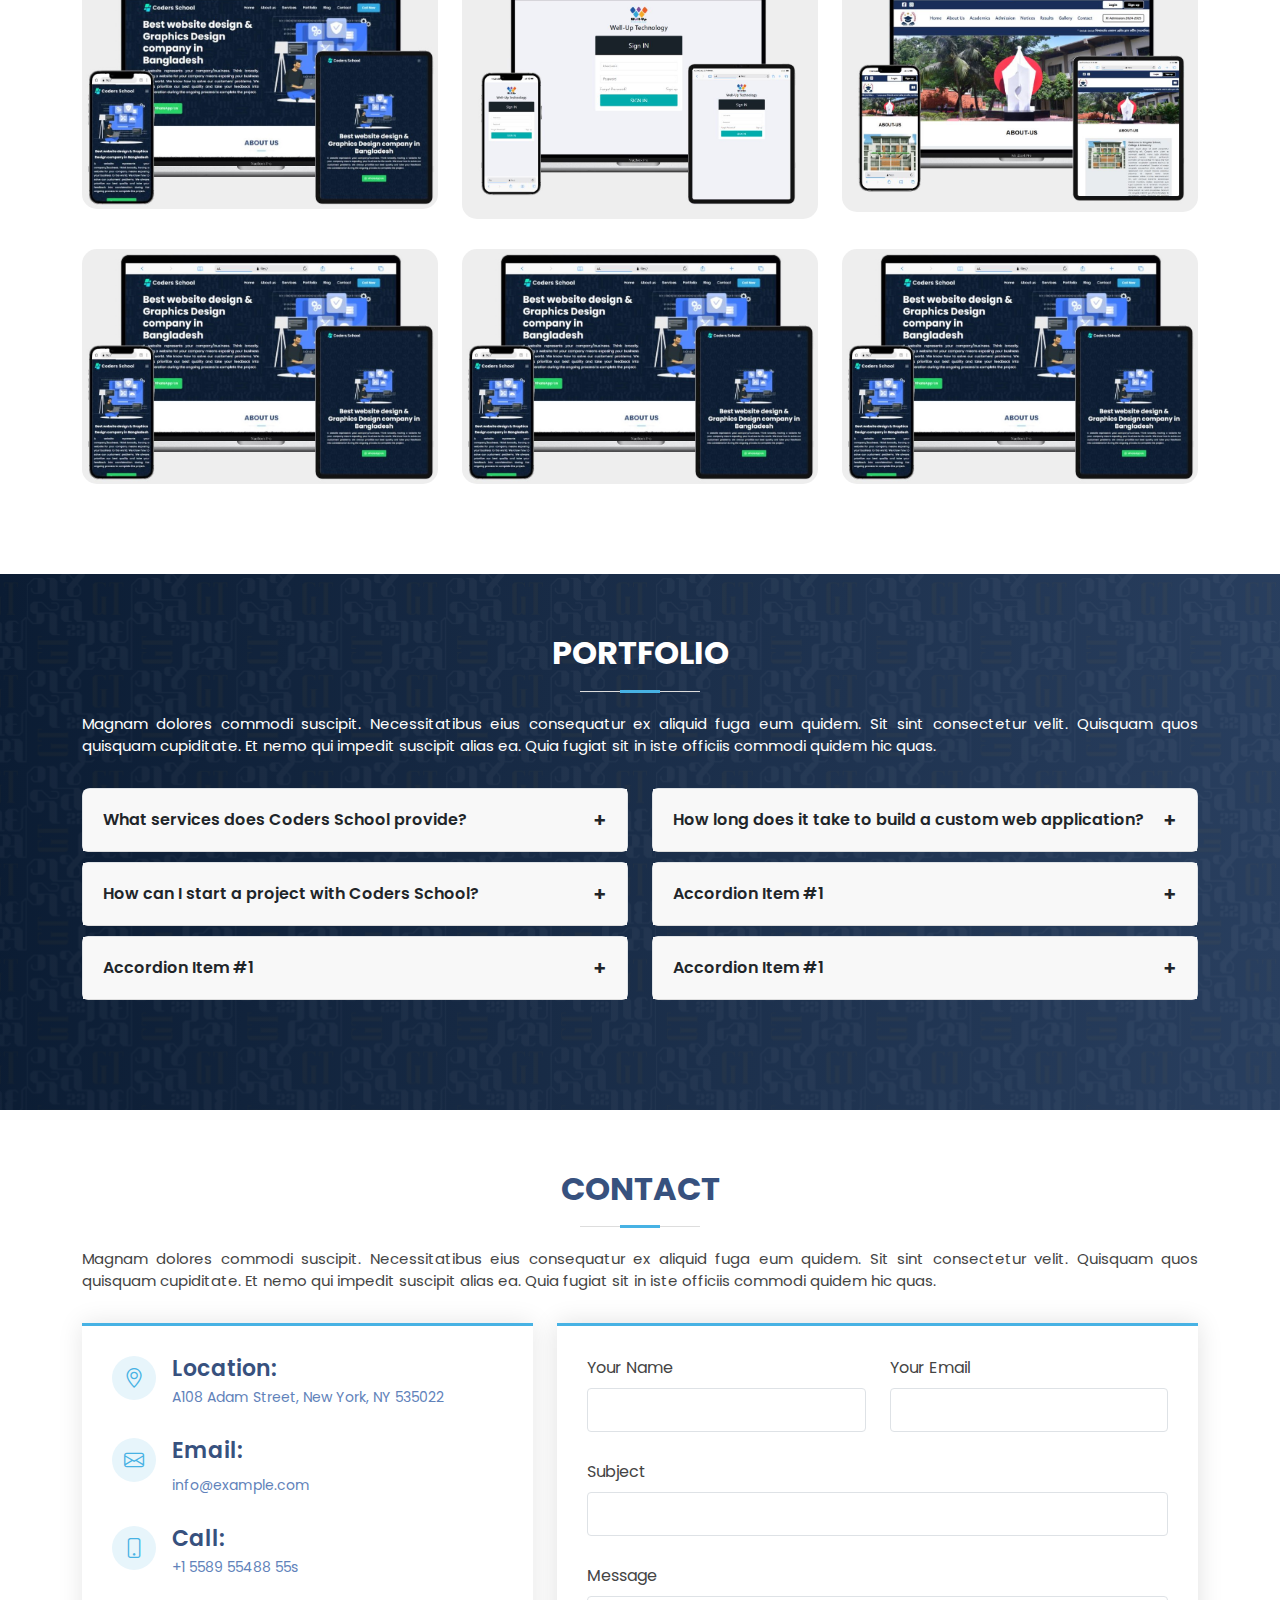
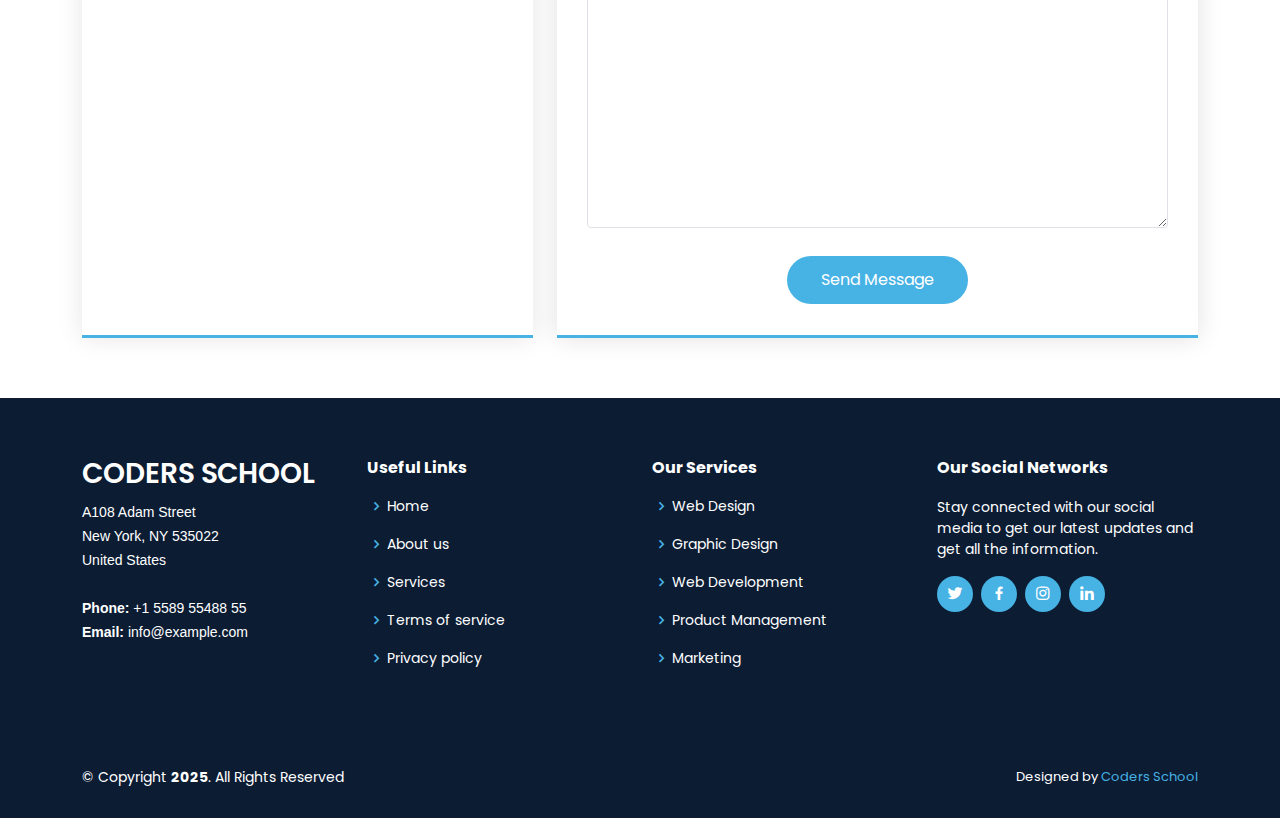
==== commit a0d91ac3: "up-2" ====
--- a/index.html
+++ b/index.html
@@ -306,6 +306,35 @@
       <div class="col-lg-4 col-md-6 portfolio-item filter-app">
         <div class="col">
           <div class="card">
+            <img src="./assets/img/018.JPG" class="card-img-top" alt="Card 2">
+            <div class="card-body">
+              <h5 class="card-title">Well-Up Technology</h5>
+              <p class="card-text">Hover over this card to see the additional details and button.</p>
+              <a href="#" class="btn btn-light">Learn More</a>
+            </div>
+          </div>
+        </div>
+      </div>
+
+
+      <div class="col-lg-4 col-md-6 portfolio-item filter-app">
+        <div class="col">
+          <div class="card">
+            <img src="./assets/img/019.JPG" class="card-img-top" alt="Card 2">
+            <div class="card-body">
+              <h5 class="card-title">Kingster School, College & University</h5>
+              <p class="card-text">Hover over this card to see the additional details and button.</p>
+              <a href="#" class="btn btn-light">Learn More</a>
+            </div>
+          </div>
+        </div>
+      </div>
+
+
+
+      <div class="col-lg-4 col-md-6 portfolio-item filter-app">
+        <div class="col">
+          <div class="card">
             <img src="./assets/img/asdf.JPG" class="card-img-top" alt="Card 2">
             <div class="card-body">
               <h5 class="card-title">Card Title 2</h5>
@@ -315,6 +344,8 @@
           </div>
         </div>
       </div>
+
+
 
 
       <div class="col-lg-4 col-md-6 portfolio-item filter-app">
@@ -495,11 +526,11 @@
         <div class="col-md-6">
           <div class="accordion-item">
             <div class="accordion-header" onclick="toggleAccordion(this)">
-              Accordion Item #1
+              What services does Coders School provide?
               <span class="accordion-icon">+</span>
             </div>
             <div class="accordion-content">
-              <p>This is the content for item 1. You can put any text or HTML here.</p>
+              <p>Coders School provides web design (e-commerce, blog, portfolio, news, custom website) and graphics design (logo, banner, post, custom design) services. We ensure high quality and innovative solutions. Visit our services section for details.</p>
             </div>
           </div>
         </div>
@@ -507,11 +538,11 @@
         <div class="col-md-6">
           <div class="accordion-item">
             <div class="accordion-header" onclick="toggleAccordion(this)">
-              Accordion Item #1
+              How long does it take to build a custom web application?
               <span class="accordion-icon">+</span>
             </div>
             <div class="accordion-content">
-              <p>This is the content for item 1. You can put any text or HTML here.</p>
+              <p>Typically, it can take anywhere from a few weeks to a few months to build a custom web application. The time frame varies depending on the complexity of the project and the features required. After an initial discussion, a detailed project plan and timeline will be provided.</p>
             </div>
           </div>
         </div>
@@ -520,11 +551,11 @@
         <div class="col-md-6">
           <div class="accordion-item">
             <div class="accordion-header" onclick="toggleAccordion(this)">
-              Accordion Item #1
+              How can I start a project with Coders School?
               <span class="accordion-icon">+</span>
             </div>
             <div class="accordion-content">
-              <p>This is the content for item 1. You can put any text or HTML here.</p>
+              <p>To get started, you can contact us through our website. Once you have provided us with your requirements, we will provide you with a suitable plan, cost and timeframe after an initial discussion. Once everything is finalized, we will start working on the project.</p>
             </div>
           </div>
         </div>
@@ -607,6 +638,43 @@
   </div>
 </section>
     
+
+
+
+
+
+
+
+
+
+
+
+
+
+
+
+
+<!-- <section id="process" class="process">
+  <div class="container md:py-28 pt-5 mb-[-30px]">
+    <div class="section-title">
+      <h2>Website setup process</h2>
+      <p>Magnam dolores commodi suscipit. Necessitatibus eius consequatur ex aliquid fuga eum quidem. Sit sint consectetur velit. Quisquam quos quisquam cupiditate. Et nemo qui impedit suscipit alias ea. Quia fugiat sit in iste officiis commodi quidem hic quas.</p>
+    </div>
+
+    <div class="flex flex-col items-center pt-10 md:pt-2">
+      <img class="md:block hidden" src="https://storex.com.bd/imgs/pages/storexInfoGraphicsWeb.png" alt="">
+      <img class="block md:hidden" src="https://storex.com.bd/imgs/pages/storexInfoGraphicsMobile.png" alt="">
+    </div>
+  </div>
+</section> -->
+
+
+
+
+
+
+
+
 
 
 
--- a/assets/css/style.css
+++ b/assets/css/style.css
@@ -341,8 +341,8 @@
   /* background: #37517e; */
   /* background: linear-gradient(to right bottom, #00c4cc, #000000); */
   /* background: linear-gradient(to right bottom, #03A9F4, #000000); */
-
-    background: url(../img/pattern-05.svg) top / 200% repeat, linear-gradient(91.83deg, #0B1C33, #0B1C33);
+  background: url(../img/pattern-05.svg), linear-gradient(91.83deg, #0B1C33, #0B1C33);
+  /* background: url(../img/pattern-05.svg) top / 200% repeat, linear-gradient(91.83deg, #0B1C33, #0B1C33); */
 
 }
 
@@ -1690,7 +1690,7 @@
 
 .section-heading {
   font-size: 28px;
-  color: #d32f2f;
+  color: #000000;
   font-weight: bold;
   text-transform: uppercase;
   letter-spacing: 2px;
@@ -1708,8 +1708,9 @@
 .section-paragraph {
   font-size: 1.125rem;
   margin-top: 20px;
-  color: #555;
+  color: #000000;
   animation: fadeIn 1s ease-in-out 1s;
+  text-align: justify;
 }
 
 .list-item {
@@ -2500,12 +2501,12 @@
   display: flex;
   justify-content: space-between;
   align-items: center;
-  font-weight: bold;
+  font-weight: 600;
   transition: background 0.3s;
 }
 
 .accordion-header:hover {
-  background-color: #eaeaea;
+  background-color: #ffffff;
 }
 
 .accordion-icon {
@@ -2522,7 +2523,8 @@
 }
 
 .accordion-content.open {
-  padding: 15px 20px;
+  /* padding: 15px 20px; */
+  padding: 5px 20px;
 }
 
 /* @media (max-width: 600px) {
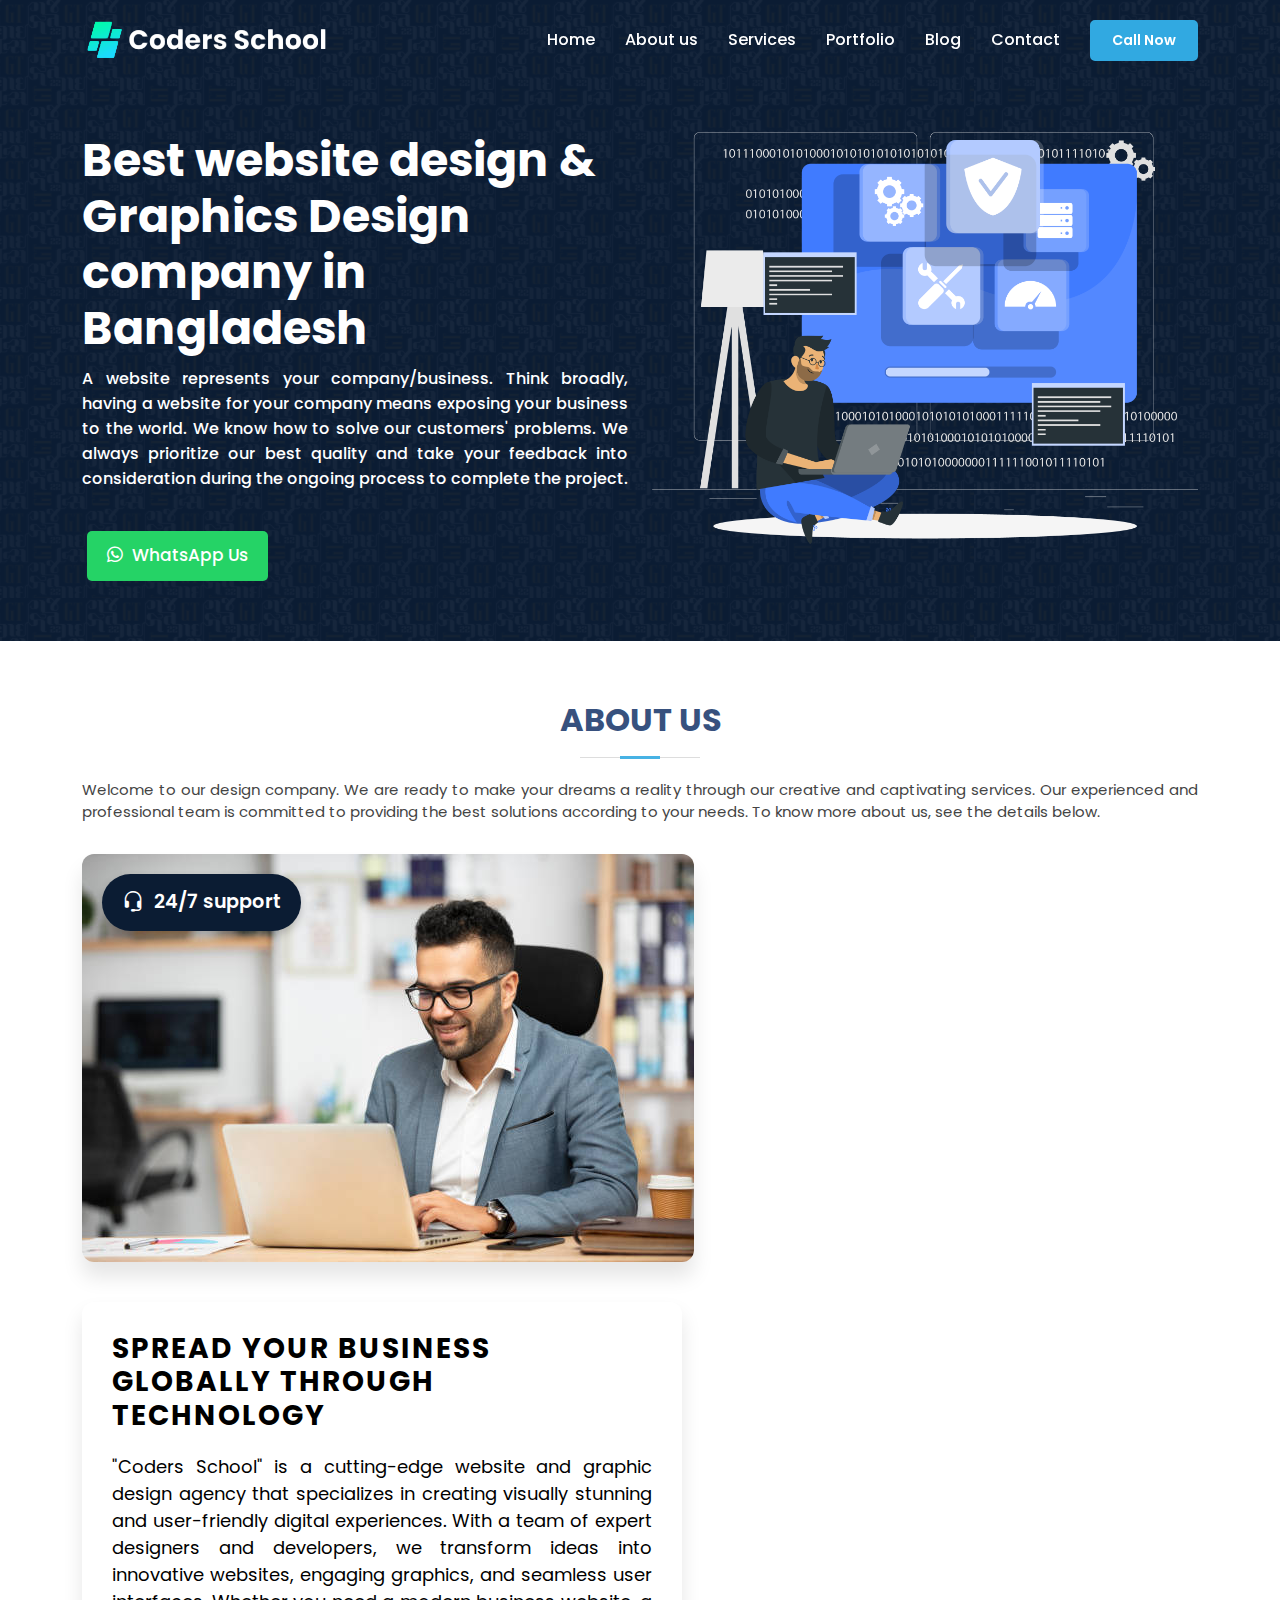
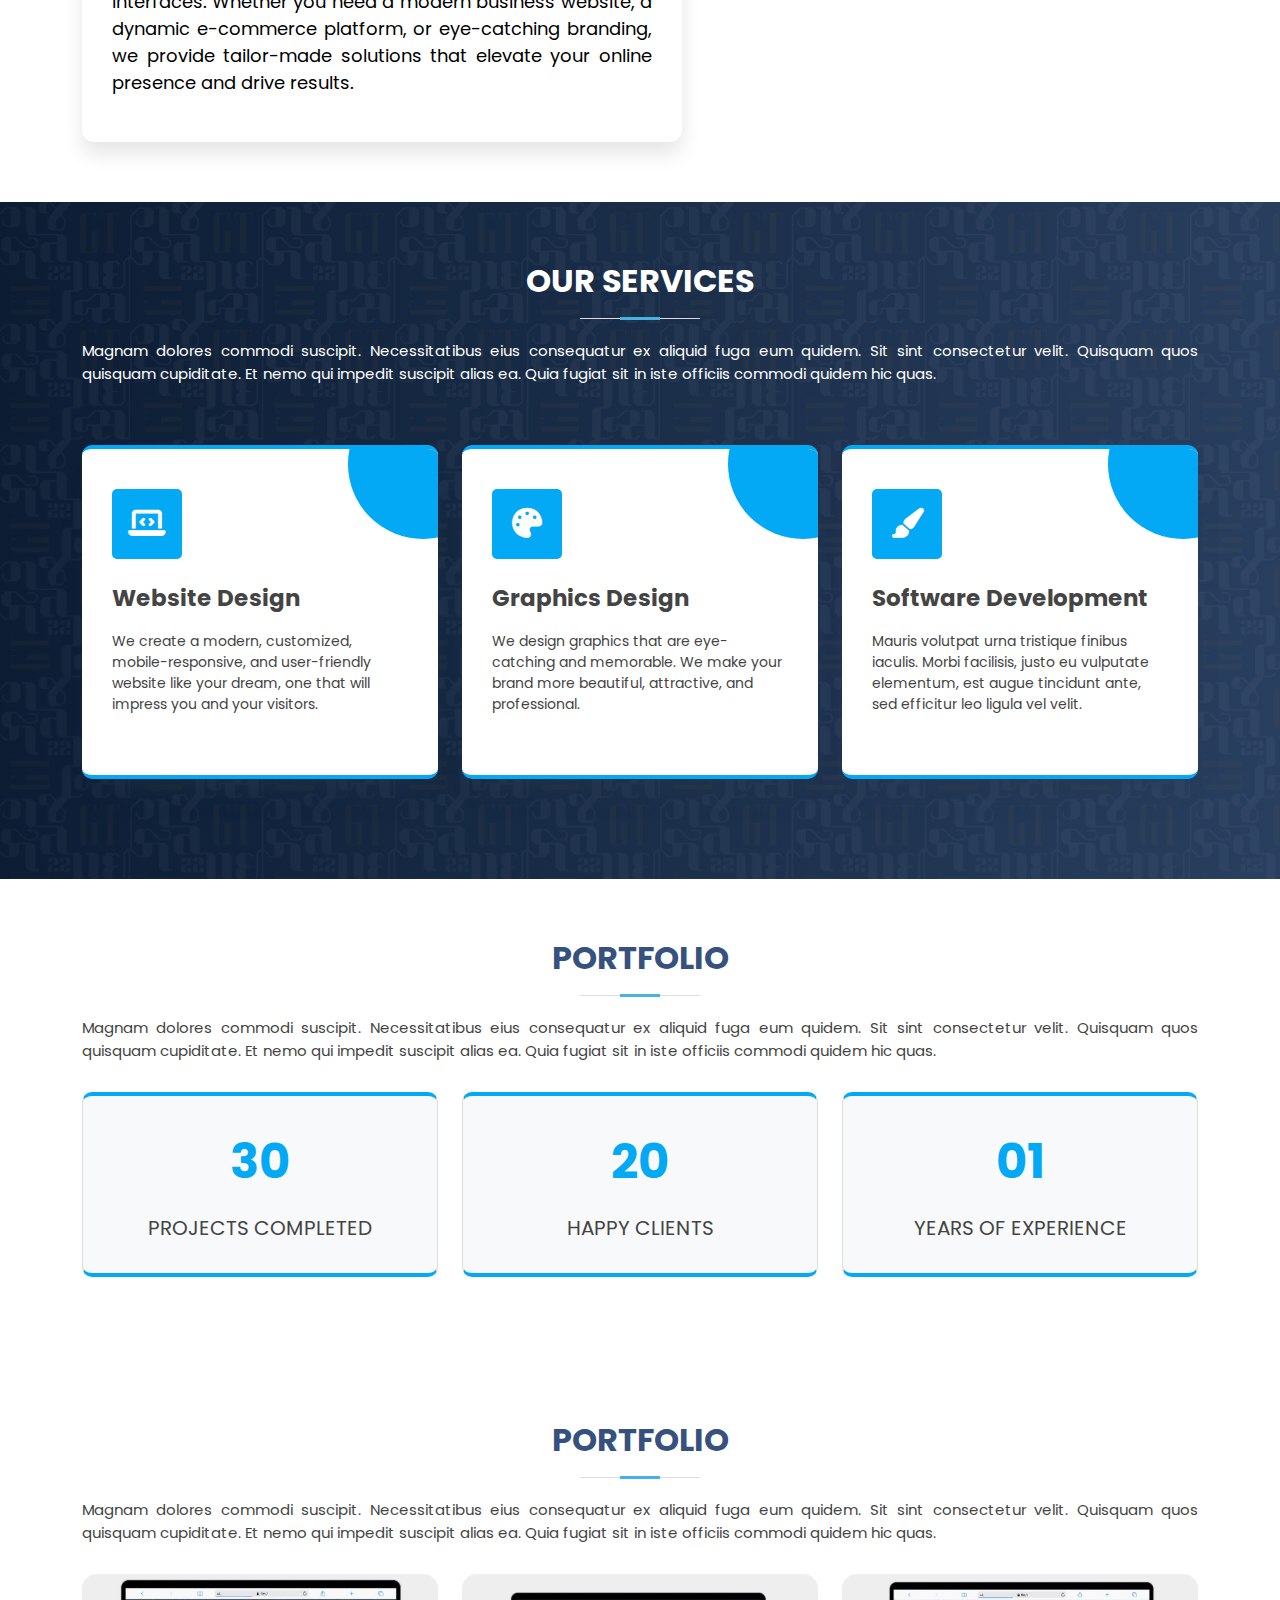
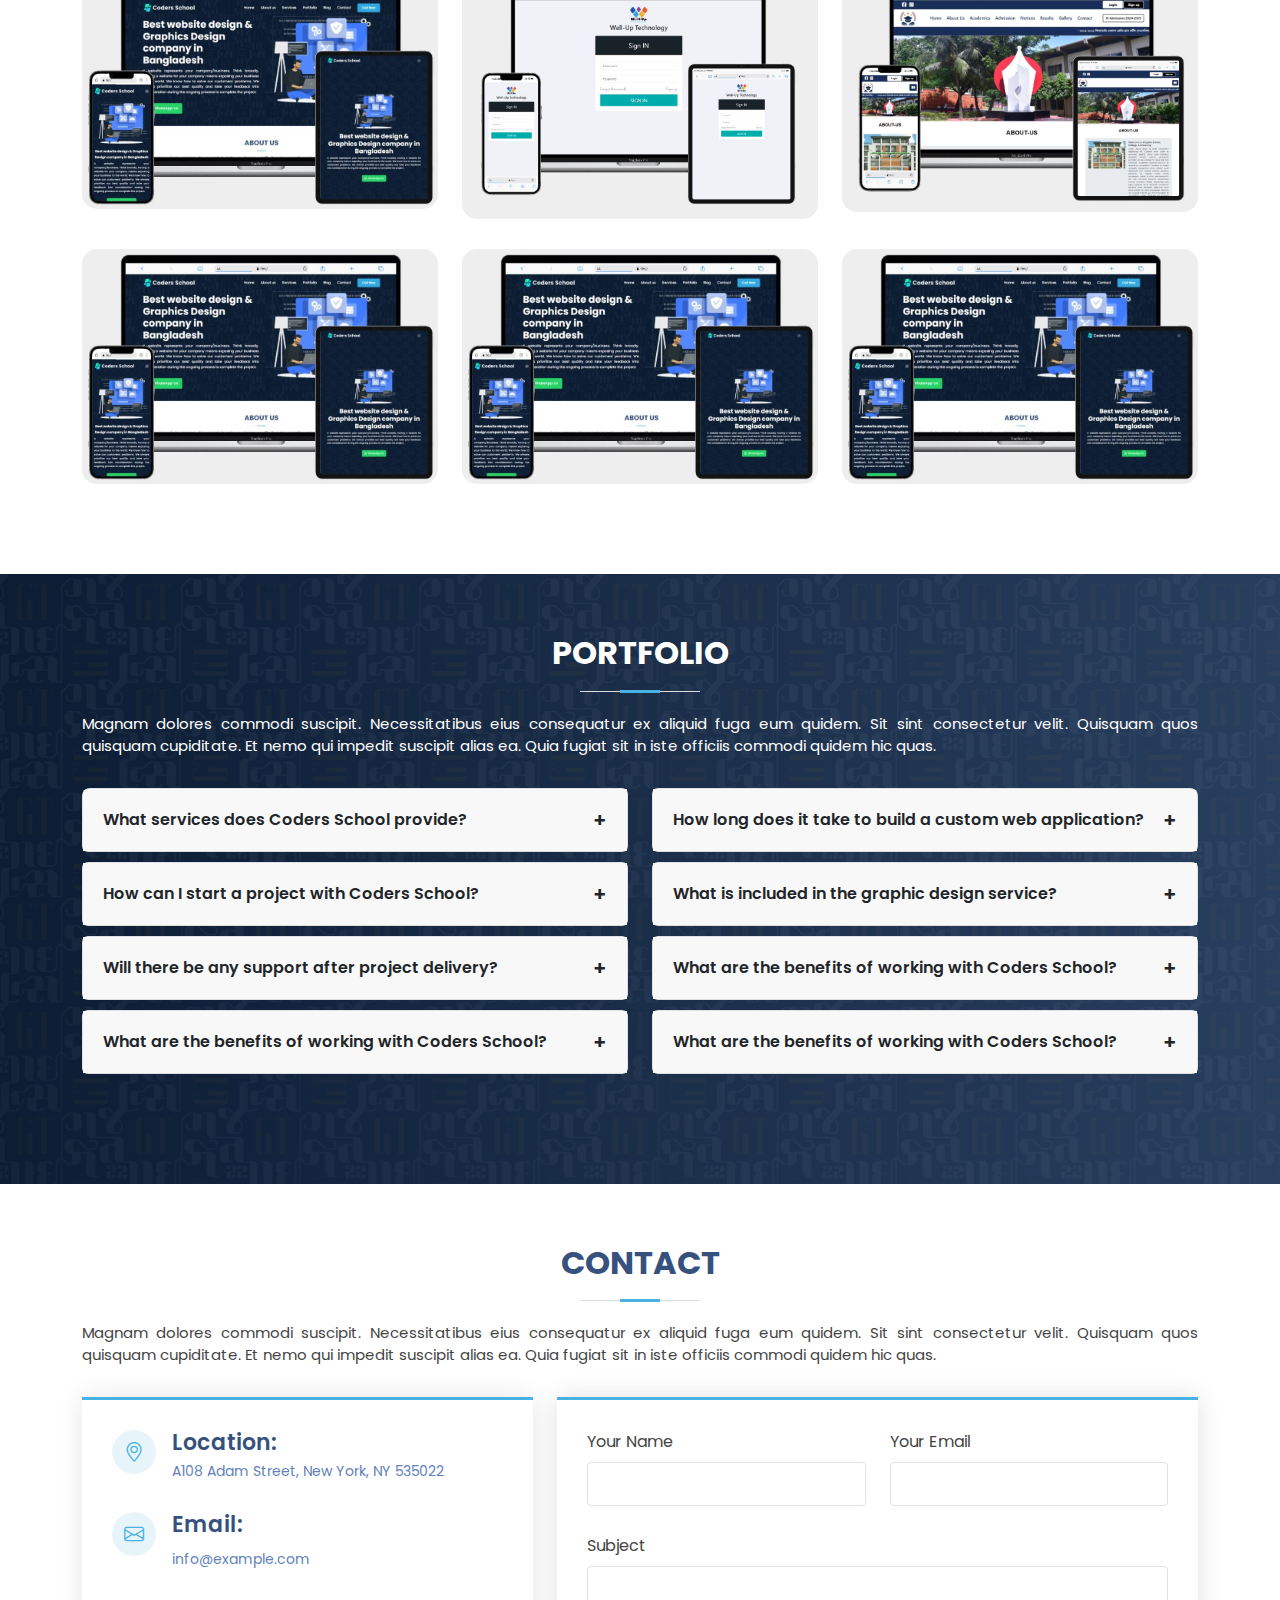
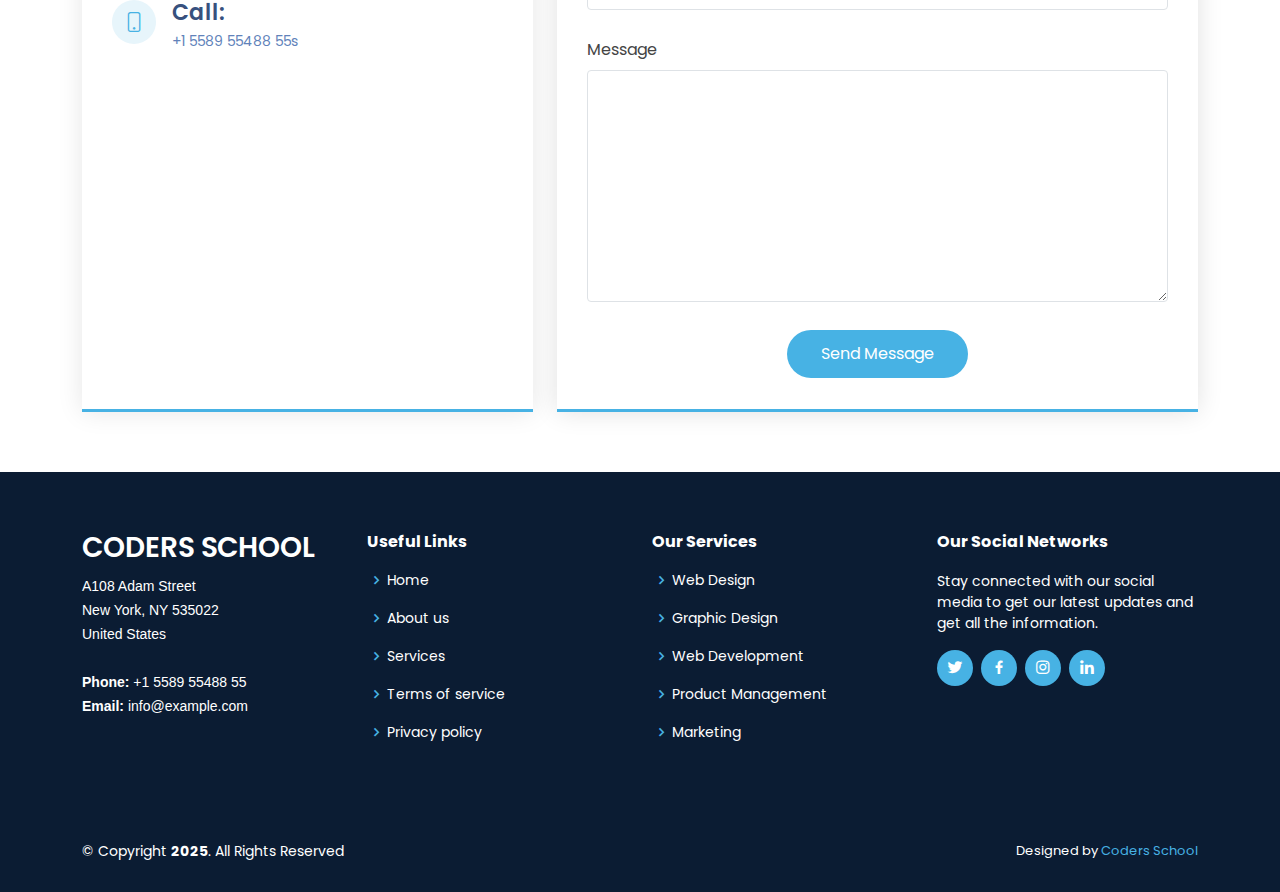
==== commit 8b38a7be: "up-4" ====
--- a/index.html
+++ b/index.html
@@ -563,11 +563,11 @@
         <div class="col-md-6">
           <div class="accordion-item">
             <div class="accordion-header" onclick="toggleAccordion(this)">
-              Accordion Item #1
+              What is included in the graphic design service?
               <span class="accordion-icon">+</span>
             </div>
             <div class="accordion-content">
-              <p>This is the content for item 1. You can put any text or HTML here.</p>
+              <p>Includes logos, banners, posters, social media posts, and custom designs.</p>
             </div>
           </div>
         </div>
@@ -575,11 +575,11 @@
         <div class="col-md-6">
           <div class="accordion-item">
             <div class="accordion-header" onclick="toggleAccordion(this)">
-              Accordion Item #1
+              Will there be any support after project delivery?
               <span class="accordion-icon">+</span>
             </div>
             <div class="accordion-content">
-              <p>This is the content for item 1. You can put any text or HTML here.</p>
+              <p>Yes, free support is provided for a certain period of time and additional support is provided if needed.</p>
             </div>
           </div>
         </div>
@@ -587,16 +587,38 @@
         <div class="col-md-6">
           <div class="accordion-item">
             <div class="accordion-header" onclick="toggleAccordion(this)">
-              Accordion Item #1
+              What are the benefits of working with Coders School?
               <span class="accordion-icon">+</span>
             </div>
             <div class="accordion-content">
-              <p>This is the content for item 1. You can put any text or HTML here.</p>
-            </div>
-          </div>
-        </div>
-
-
+              <p>Professional quality design, on-time delivery, support, and customized solutions – all available together.</p>
+            </div>
+          </div>
+        </div>
+
+        <div class="col-md-6">
+          <div class="accordion-item">
+            <div class="accordion-header" onclick="toggleAccordion(this)">
+              What are the benefits of working with Coders School?
+              <span class="accordion-icon">+</span>
+            </div>
+            <div class="accordion-content">
+              <p>Professional quality design, on-time delivery, support, and customized solutions – all available together.</p>
+            </div>
+          </div>
+        </div>
+
+        <div class="col-md-6">
+          <div class="accordion-item">
+            <div class="accordion-header" onclick="toggleAccordion(this)">
+              What are the benefits of working with Coders School?
+              <span class="accordion-icon">+</span>
+            </div>
+            <div class="accordion-content">
+              <p>Professional quality design, on-time delivery, support, and customized solutions – all available together.</p>
+            </div>
+          </div>
+        </div>
 
       </div>
 
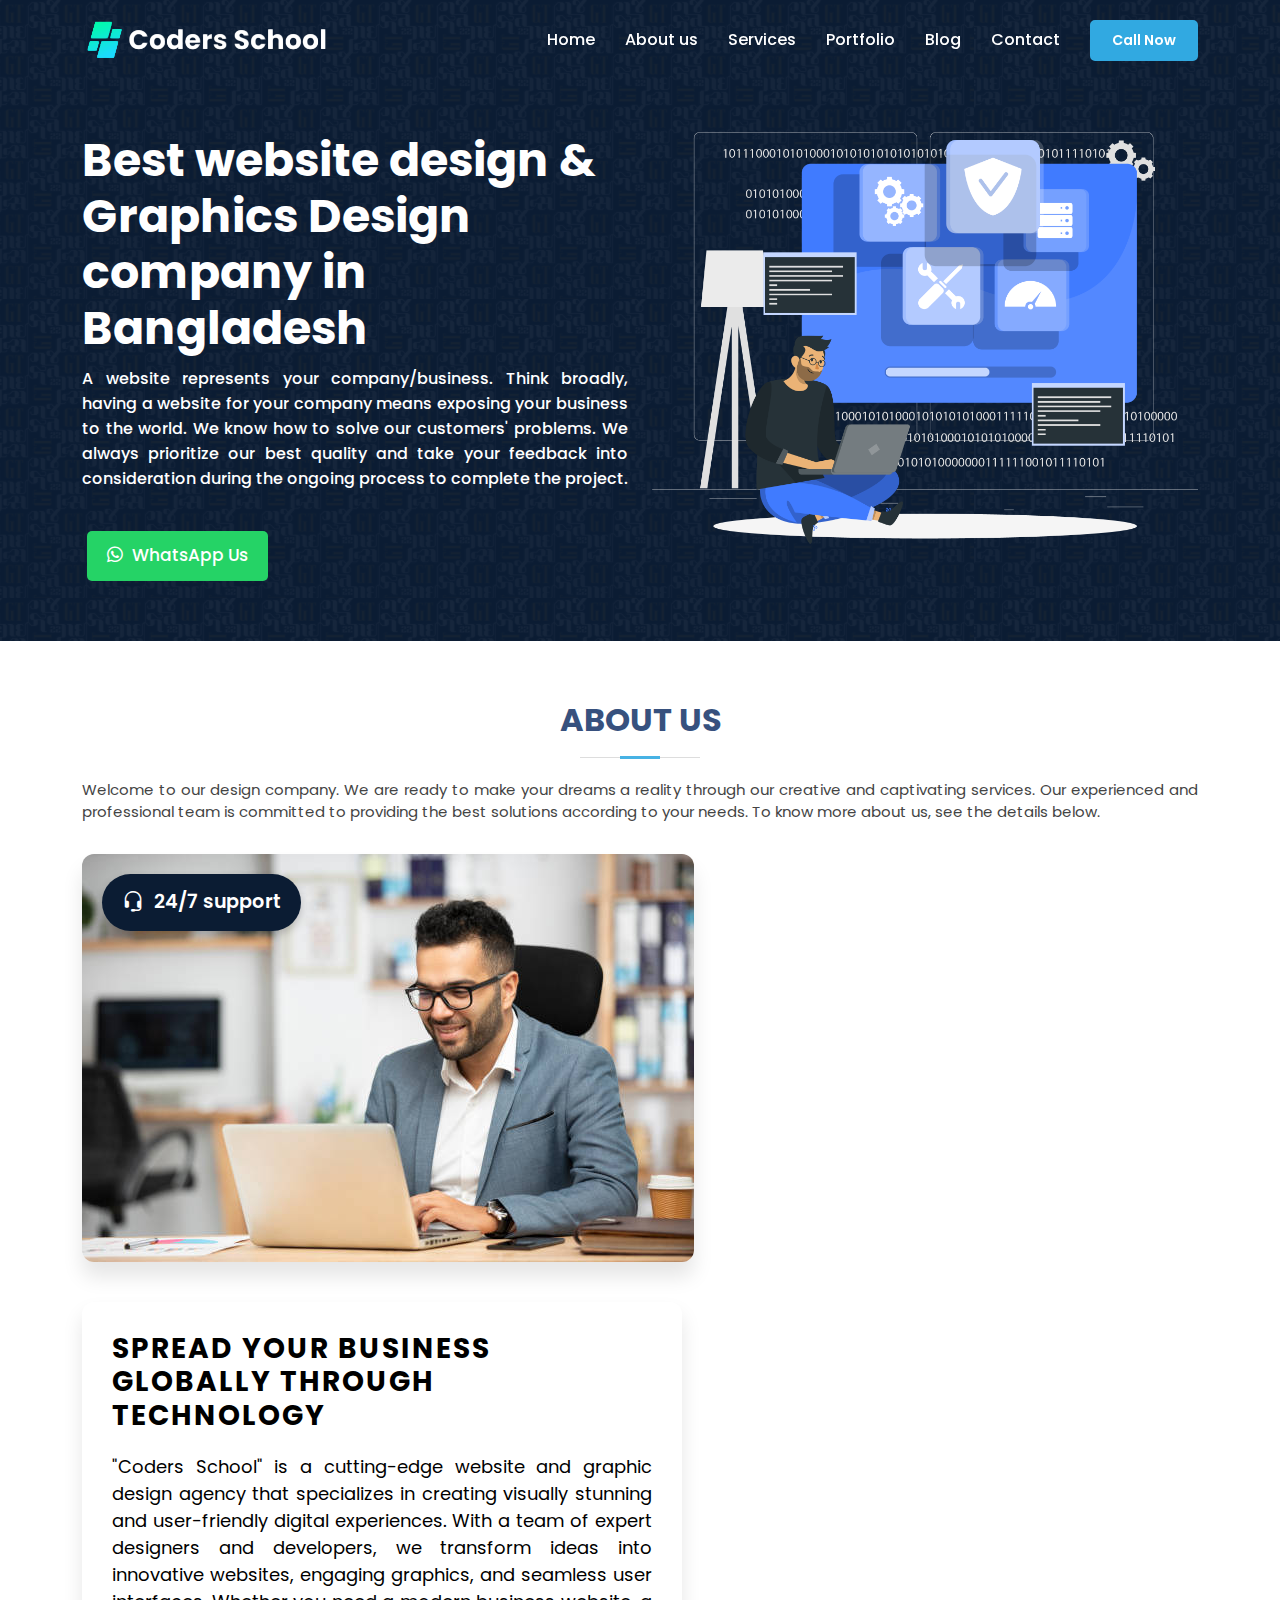
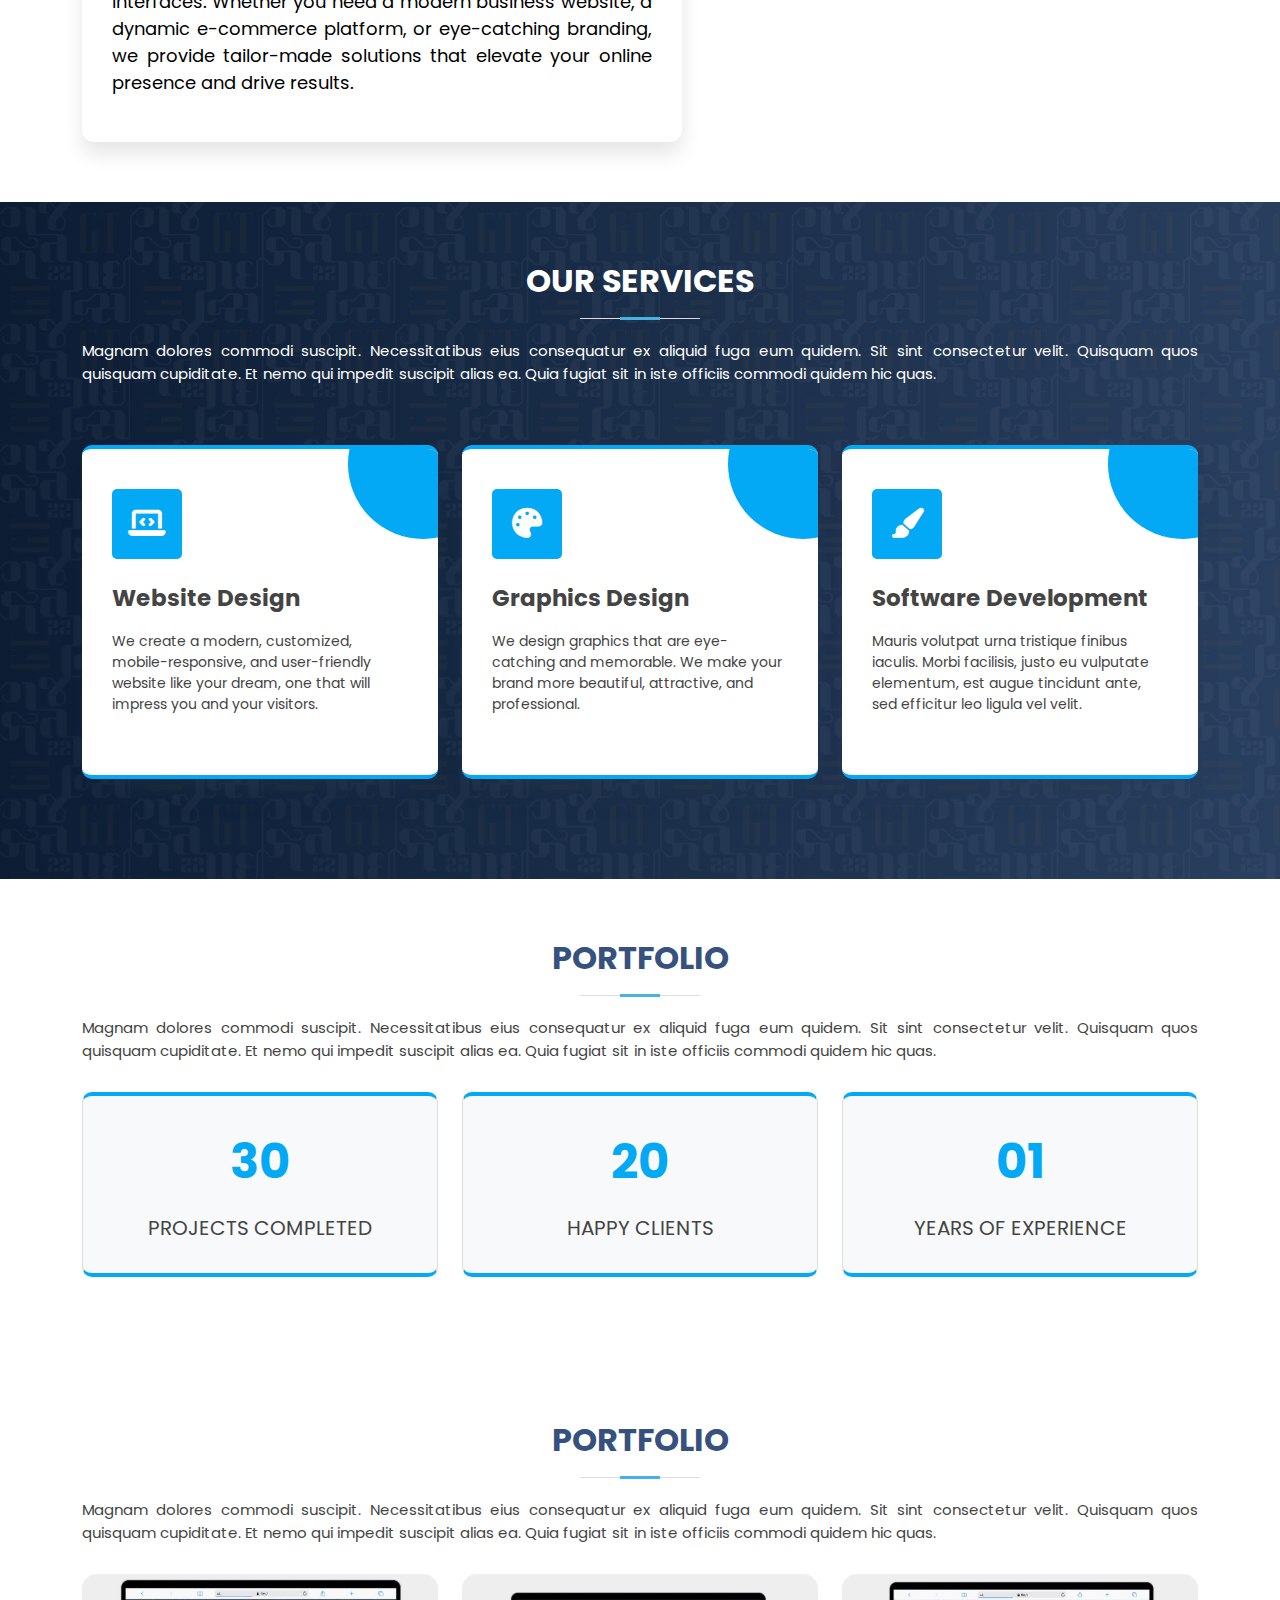
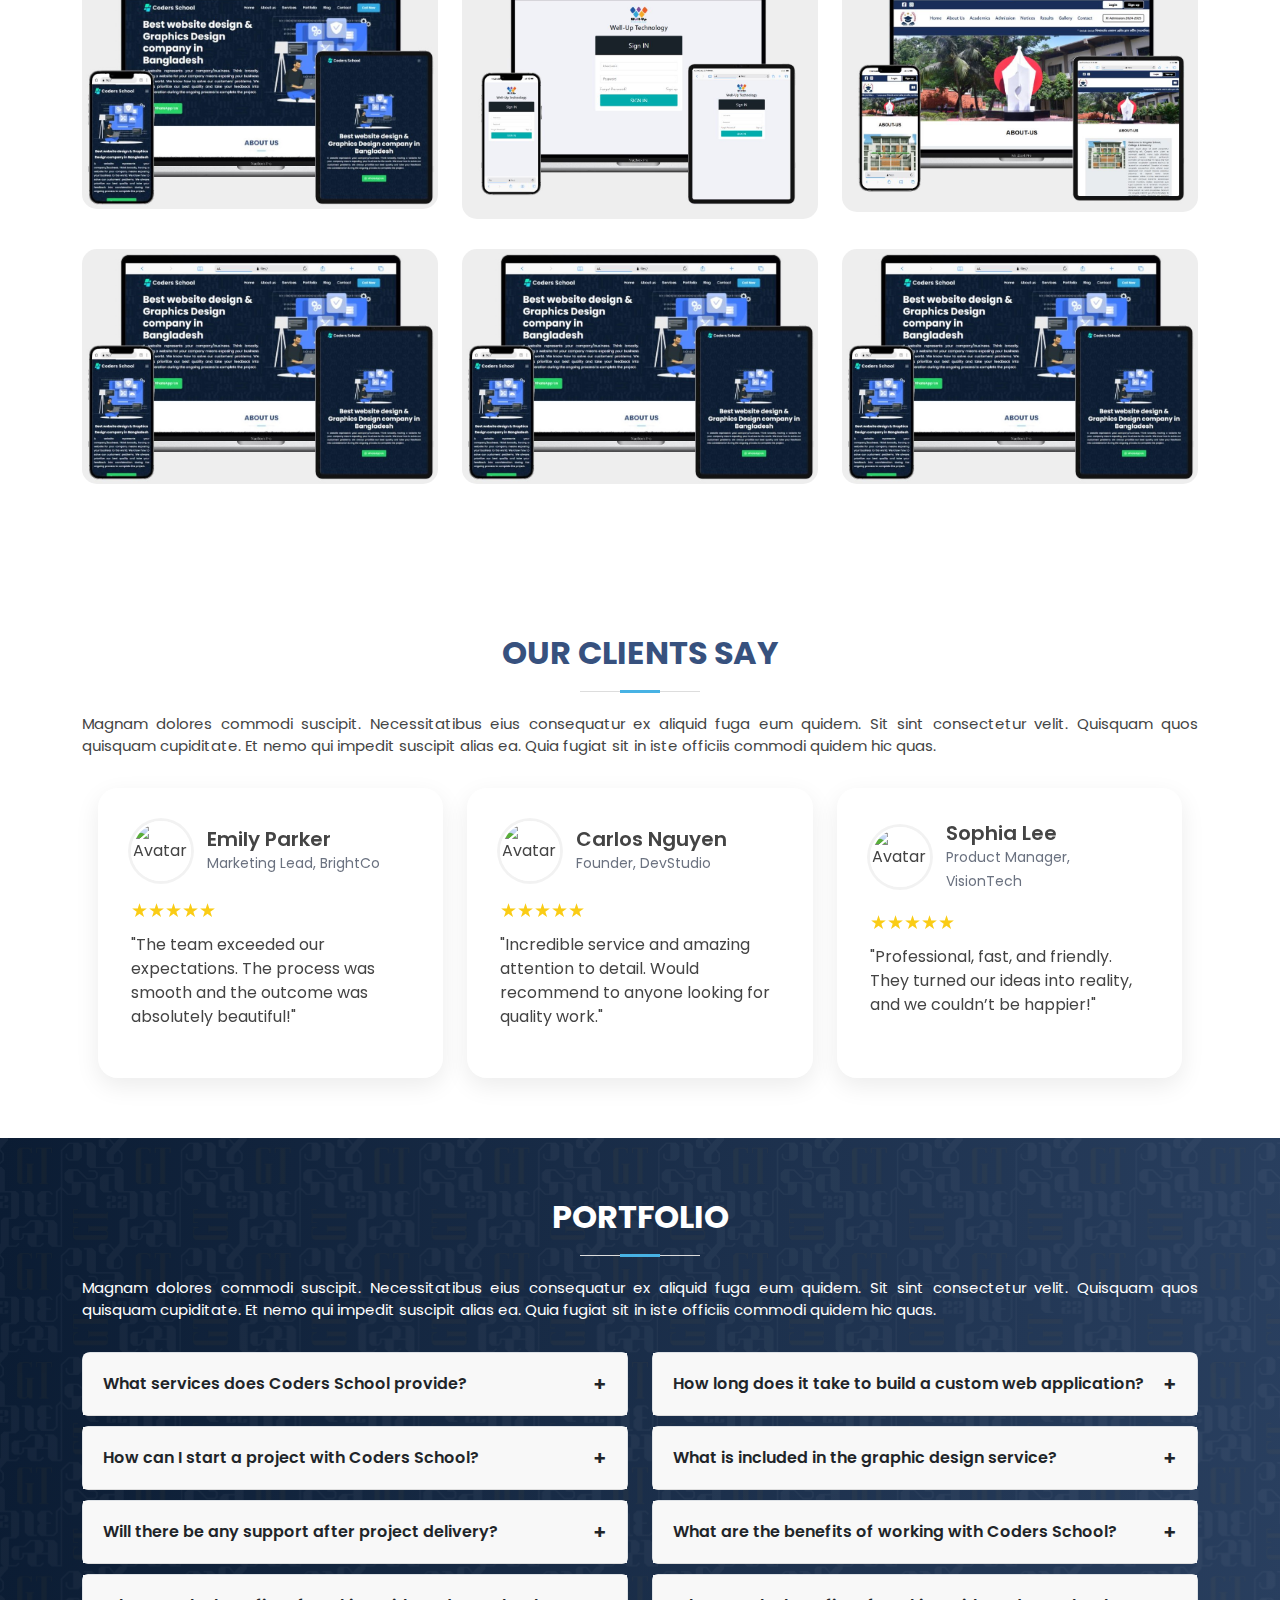
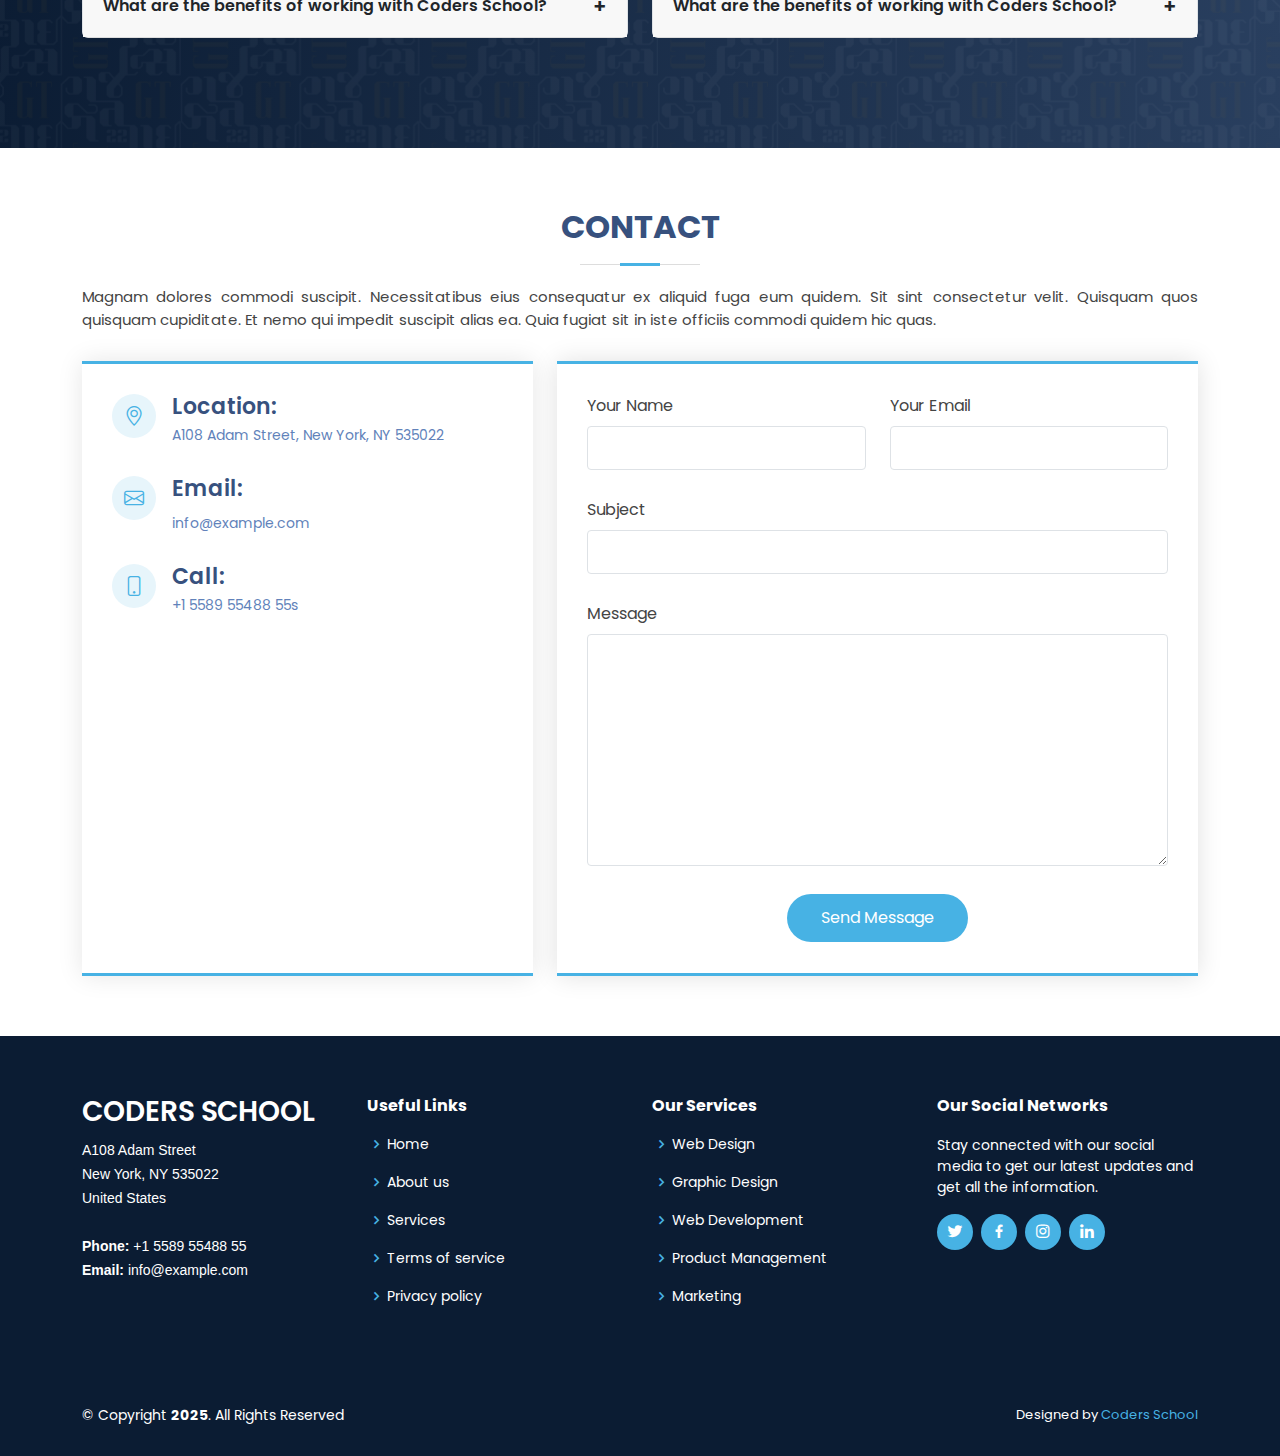
==== commit d1915807: "up-5" ====
--- a/index.html
+++ b/index.html
@@ -512,6 +512,86 @@
 <!-- End Portfolio Section -->
 
 
+
+
+
+
+
+
+
+
+
+<section id="portfolio" class="portfolio">
+  <div class="container" data-aos="fade-up">
+
+    <div class="section-title">
+      <h2>Our Clients Say</h2>
+      <p>Magnam dolores commodi suscipit. Necessitatibus eius consequatur ex aliquid fuga eum quidem. Sit sint consectetur velit. Quisquam quos quisquam cupiditate. Et nemo qui impedit suscipit alias ea. Quia fugiat sit in iste officiis commodi quidem hic quas.</p>
+    </div>
+
+
+    <div class="row g-4 px-3">
+      <!-- Card 1 -->
+      <div class="col-md-4">
+        <div class="glass-card h-100">
+          <div class="d-flex align-items-center mb-3">
+            <img src="https://i.pravatar.cc/60?img=21" alt="Avatar" class="avatar me-3">
+            <div class="client-info text-start">
+              <h5>Emily Parker</h5>
+              <small>Marketing Lead, BrightCo</small>
+            </div>
+          </div>
+          <div class="star-rating mb-2">★★★★★</div>
+          <p>"The team exceeded our expectations. The process was smooth and the outcome was absolutely beautiful!"</p>
+        </div>
+      </div>
+      <!-- Card 2 -->
+      <div class="col-md-4">
+        <div class="glass-card h-100">
+          <div class="d-flex align-items-center mb-3">
+            <img src="https://i.pravatar.cc/60?img=36" alt="Avatar" class="avatar me-3">
+            <div class="client-info text-start">
+              <h5>Carlos Nguyen</h5>
+              <small>Founder, DevStudio</small>
+            </div>
+          </div>
+          <div class="star-rating mb-2">★★★★★</div>
+          <p>"Incredible service and amazing attention to detail. Would recommend to anyone looking for quality work."</p>
+        </div>
+      </div>
+      <!-- Card 3 -->
+      <div class="col-md-4">
+        <div class="glass-card h-100">
+          <div class="d-flex align-items-center mb-3">
+            <img src="https://i.pravatar.cc/60?img=58" alt="Avatar" class="avatar me-3">
+            <div class="client-info text-start">
+              <h5>Sophia Lee</h5>
+              <small>Product Manager, VisionTech</small>
+            </div>
+          </div>
+          <div class="star-rating mb-2">★★★★★</div>
+          <p>"Professional, fast, and friendly. They turned our ideas into reality, and we couldn’t be happier!"</p>
+        </div>
+      </div>
+    </div>
+
+    
+
+  </div>
+</section>
+
+
+
+
+
+
+
+
+
+
+
+
+
 <section id="accordion" class="accordion">
   <div class="container" data-aos="fade-up">
 
@@ -693,11 +773,189 @@
 
 
 
-
-
-
-
-
+<!-- <section class="py-5">
+  <div class="container">
+    <h2 class="text-center mb-5">What Our Clients Say</h2>
+    <div class="row g-4">
+      
+      <div class="col-md-4">
+        <div class="testimonial-card">
+          <div class="avatar"><i class="fas fa-user"></i></div>
+          <div class="client-name">Emily Johnson</div>
+          <div class="client-info">Marketing Manager, BrightTech</div>
+          <div class="stars">
+            <i class="fas fa-star"></i>
+            <i class="fas fa-star"></i>
+            <i class="fas fa-star"></i>
+            <i class="fas fa-star"></i>
+            <i class="fas fa-star"></i>
+          </div>
+          <p class="feedback">
+            Coders School exceeded our expectations! The design is sleek, responsive, and user-friendly.
+          </p>
+        </div>
+      </div>
+      
+      <div class="col-md-4">
+        <div class="testimonial-card">
+          <div class="avatar"><i class="fas fa-user"></i></div>
+          <div class="client-name">Rajesh Verma</div>
+          <div class="client-info">Founder, DigiNova</div>
+          <div class="stars">
+            <i class="fas fa-star"></i>
+            <i class="fas fa-star"></i>
+            <i class="fas fa-star"></i>
+            <i class="fas fa-star"></i>
+            <i class="fas fa-star"></i>
+          </div>
+          <p class="feedback">
+            They delivered our e-commerce website on time with stunning visuals and smooth performance.
+          </p>
+        </div>
+      </div>
+      
+      <div class="col-md-4">
+        <div class="testimonial-card">
+          <div class="avatar"><i class="fas fa-user"></i></div>
+          <div class="client-name">Sarah Lee</div>
+          <div class="client-info">Creative Director, DesignHive</div>
+          <div class="stars">
+            <i class="fas fa-star"></i>
+            <i class="fas fa-star"></i>
+            <i class="fas fa-star"></i>
+            <i class="fas fa-star"></i>
+            <i class="fas fa-star"></i>
+          </div>
+          <p class="feedback">
+            Professional, responsive, and highly creative. Highly recommended for branding and web work.
+          </p>
+        </div>
+      </div>
+    </div>
+  </div>
+</section> -->
+
+
+
+
+
+
+
+
+
+
+
+
+
+
+
+
+<!-- <section class="container py-5">
+  <h2 class="text-center mb-5">What Our Clients Say</h2>
+  <div class="row g-4">
+    
+    <div class="col-md-4">
+      <div class="card shadow-sm p-4 rounded-4 h-100">
+        <div class="d-flex align-items-center mb-3">
+          <img src="https://i.pravatar.cc/60?img=32" alt="Client 1" class="rounded-circle me-3" width="60" height="60">
+          <div>
+            <h5 class="mb-0">Emily Parker</h5>
+            <small class="text-muted">Marketing Lead, BrightCo</small>
+          </div>
+        </div>
+        <div class="mb-2 text-warning">
+          ★★★★★
+        </div>
+        <p>"The team exceeded our expectations. The process was smooth and the outcome was absolutely beautiful!"</p>
+      </div>
+    </div>
+
+    
+    <div class="col-md-4">
+      <div class="card shadow-sm p-4 rounded-4 h-100">
+        <div class="d-flex align-items-center mb-3">
+          <img src="https://i.pravatar.cc/60?img=12" alt="Client 2" class="rounded-circle me-3" width="60" height="60">
+          <div>
+            <h5 class="mb-0">Carlos Nguyen</h5>
+            <small class="text-muted">Founder, DevStudio</small>
+          </div>
+        </div>
+        <div class="mb-2 text-warning">
+          ★★★★★
+        </div>
+        <p>"Incredible service and amazing attention to detail. Would recommend to anyone looking for quality work."</p>
+      </div>
+    </div>
+
+    
+    <div class="col-md-4">
+      <div class="card shadow-sm p-4 rounded-4 h-100">
+        <div class="d-flex align-items-center mb-3">
+          <img src="https://i.pravatar.cc/60?img=45" alt="Client 3" class="rounded-circle me-3" width="60" height="60">
+          <div>
+            <h5 class="mb-0">Sophia Lee</h5>
+            <small class="text-muted">Product Manager, VisionTech</small>
+          </div>
+        </div>
+        <div class="mb-2 text-warning">
+          ★★★★★
+        </div>
+        <p>"Professional, fast, and friendly. They turned our ideas into reality, and we couldn’t be happier!"</p>
+      </div>
+    </div>
+  </div>
+</section>   -->
+
+
+
+
+<!-- <section class="testimonial-section text-center">
+  <h2 class="mb-5 fw-bold">What Our Clients Say</h2>
+  <div class="row g-4 px-3">
+    
+    <div class="col-md-4">
+      <div class="glass-card h-100">
+        <div class="d-flex align-items-center mb-3">
+          <img src="https://i.pravatar.cc/60?img=21" alt="Avatar" class="avatar me-3">
+          <div class="client-info text-start">
+            <h5>Emily Parker</h5>
+            <small>Marketing Lead, BrightCo</small>
+          </div>
+        </div>
+        <div class="star-rating mb-2">★★★★★</div>
+        <p>"The team exceeded our expectations. The process was smooth and the outcome was absolutely beautiful!"</p>
+      </div>
+    </div>
+    
+    <div class="col-md-4">
+      <div class="glass-card h-100">
+        <div class="d-flex align-items-center mb-3">
+          <img src="https://i.pravatar.cc/60?img=36" alt="Avatar" class="avatar me-3">
+          <div class="client-info text-start">
+            <h5>Carlos Nguyen</h5>
+            <small>Founder, DevStudio</small>
+          </div>
+        </div>
+        <div class="star-rating mb-2">★★★★★</div>
+        <p>"Incredible service and amazing attention to detail. Would recommend to anyone looking for quality work."</p>
+      </div>
+    </div>
+    
+    <div class="col-md-4">
+      <div class="glass-card h-100">
+        <div class="d-flex align-items-center mb-3">
+          <img src="https://i.pravatar.cc/60?img=58" alt="Avatar" class="avatar me-3">
+          <div class="client-info text-start">
+            <h5>Sophia Lee</h5>
+            <small>Product Manager, VisionTech</small>
+          </div>
+        </div>
+        <div class="star-rating mb-2">★★★★★</div>
+        <p>"Professional, fast, and friendly. They turned our ideas into reality, and we couldn’t be happier!"</p>
+      </div>
+    </div>
+  </div>
+</section> -->
 
 
 
--- a/assets/css/style.css
+++ b/assets/css/style.css
@@ -2531,4 +2531,182 @@
   body {
     padding: 20px;
   }
-} */+} */
+
+
+
+
+
+
+
+
+
+
+/* .testimonial-card {
+  background-color: #fff;
+  border-radius: 1rem;
+  box-shadow: 0 10px 20px rgba(0,0,0,0.05);
+  padding: 2rem;
+  text-align: center;
+  transition: transform 0.3s ease;
+}
+.testimonial-card:hover {
+  transform: translateY(-5px);
+}
+.avatar {
+  width: 80px;
+  height: 80px;
+  background-color: #eee;
+  border-radius: 50%;
+  display: flex;
+  align-items: center;
+  justify-content: center;
+  font-size: 2rem;
+  color: #666;
+  margin: 0 auto 1rem;
+}
+.client-name {
+  font-weight: 600;
+  font-size: 1.2rem;
+}
+.client-info {
+  font-size: 0.9rem;
+  color: #777;
+  margin-bottom: 0.5rem;
+}
+.stars {
+  color: #ffc107;
+  margin-bottom: 1rem;
+}
+.feedback {
+  font-size: 0.95rem;
+  color: #555;
+} */
+
+
+
+
+
+
+
+/* .card {
+  background-color: white;
+  border: none;
+  transition: transform 0.3s ease, box-shadow 0.3s ease;
+}
+
+.card:hover {
+  transform: translateY(-5px);
+  box-shadow: 0 10px 25px rgba(0, 0, 0, 0.08);
+}
+
+.text-warning {
+  font-size: 1.2rem;
+  letter-spacing: 1px;
+} */
+
+
+
+
+
+.glass-card {
+  background: rgba(255, 255, 255, 0.25);
+  border-radius: 20px;
+  padding: 2rem;
+  backdrop-filter: blur(10px);
+  box-shadow: 0 8px 24px rgba(0, 0, 0, 0.08);
+  transition: all 0.35s ease-in-out;
+  border: 1px solid rgba(255, 255, 255, 0.3);
+  transform: translateY(0);
+}
+
+.glass-card:hover {
+  transform: translateY(-10px) scale(1.02);
+  box-shadow: 0 12px 35px rgba(0, 0, 0, 0.15);
+  border: 1px solid rgba(255, 255, 255, 0.5);
+  background: rgba(255, 255, 255, 0.35);
+}
+
+/* Optional: Add a glowing border effect */
+.glass-card:hover::after {
+  content: "";
+  position: absolute;
+  inset: 0;
+  border-radius: 20px;
+  border: 2px solid rgba(255, 255, 255, 0.2);
+  box-shadow: 0 0 20px rgba(255, 255, 255, 0.2);
+  z-index: 0;
+  pointer-events: none;
+}
+
+/* Optional: Slight text fade or color change */
+.glass-card:hover p {
+  color: #111827;
+  transition: color 0.3s ease-in-out;
+}
+
+
+
+
+/* .testimonial-section {
+  max-width: 1200px;
+  margin: auto;
+} */
+
+/* .glass-card {
+  background: rgba(255, 255, 255, 0.25);
+  border-radius: 20px;
+  padding: 2rem;
+  backdrop-filter: blur(10px);
+  box-shadow: 0 8px 24px rgba(0, 0, 0, 0.1);
+  transition: transform 0.3s ease, box-shadow 0.3s ease;
+  border: 1px solid rgba(255, 255, 255, 0.3);
+  animation: fadeInUp 0.6s ease both;
+}
+
+.glass-card:hover {
+  transform: translateY(-6px);
+  box-shadow: 0 12px 30px rgba(0, 0, 0, 0.12);
+} */
+
+@keyframes fadeInUp {
+  from {
+    opacity: 0;
+    transform: translateY(20px);
+  }
+  to {
+    opacity: 1;
+    transform: translateY(0);
+  }
+}
+
+.star-rating {
+  color: #facc15;
+  font-size: 1.2rem;
+  display: inline-block;
+  animation: starPulse 1.5s infinite ease-in-out;
+}
+
+@keyframes starPulse {
+  0%, 100% { transform: scale(1); opacity: 1; }
+  50% { transform: scale(1.1); opacity: 0.9; }
+}
+
+.avatar {
+  width: 60px;
+  height: 60px;
+  border-radius: 50%;
+  object-fit: cover;
+  border: 2px solid #fff;
+  box-shadow: 0 0 0 3px rgba(0, 0, 0, 0.05);
+}
+
+.client-info h5 {
+  margin: 0;
+  font-weight: 600;
+}
+
+.client-info small {
+  color: #6b7280;
+}
+
